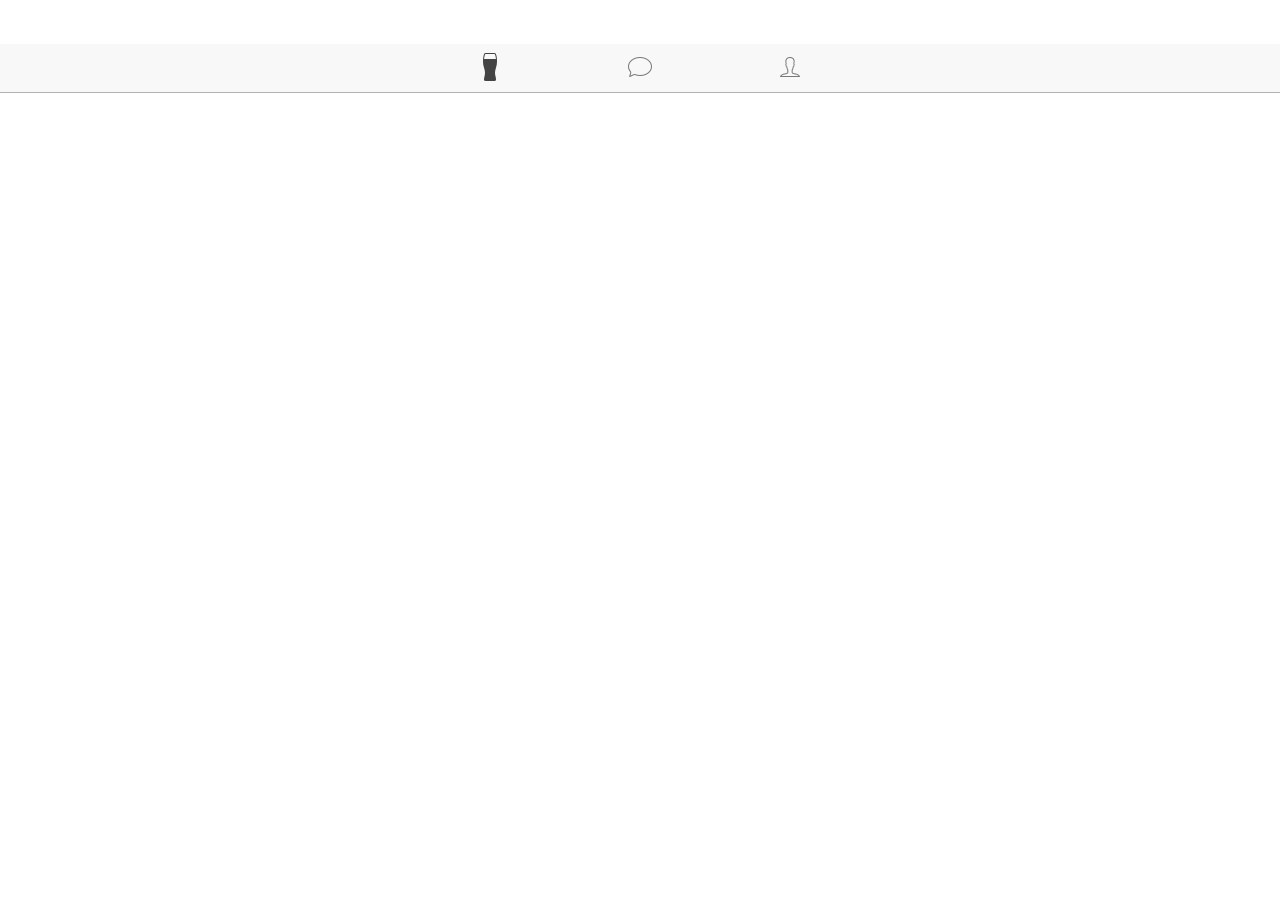
==== www/index.html @ f2b93553 "Tabs view icons only" ====
<!DOCTYPE html>
<html>
  <head>
    <meta charset="utf-8">
    <meta name="viewport" content="initial-scale=1, maximum-scale=1, user-scalable=no, width=device-width">

    <link href="lib/ionic/css/ionic.css" rel="stylesheet">
    <link href="css/style.css" rel="stylesheet">

    <script src="lib/ionic/js/ionic.bundle.js"></script>
    <script src="cordova.js"></script>
    <script src="js/app.js"></script>
  </head>
  
  <body ng-app="starter">

      <ion-tabs class="tabs-stable tabs-top tabs-icon-only">

        <ion-tab icon-on="ion-ios-pint" icon-off="ion-ios-pint-outline">
        </ion-tab>

        <ion-tab icon-on="ion-ios-chatbubble" icon-off="ion-ios-chatbubble-outline">
        </ion-tab>

        <ion-tab icon-on="ion-ios-person" icon-off="ion-ios-person-outline">
        </ion-tab>

      </ion-tabs>

      <ion-content>
     
      </ion-content>

    </body>
</html>
---- www/lib/ionic/css/ionic.css ----
@charset "UTF-8";
/*!
 * Copyright 2015 Drifty Co.
 * http://drifty.com/
 *
 * Ionic, v1.3.1
 * A powerful HTML5 mobile app framework.
 * http://ionicframework.com/
 *
 * By @maxlynch, @benjsperry, @adamdbradley <3
 *
 * Licensed under the MIT license. Please see LICENSE for more information.
 *
 */
/*!
  Ionicons, v2.0.1
  Created by Ben Sperry for the Ionic Framework, http://ionicons.com/
  https://twitter.com/benjsperry  https://twitter.com/ionicframework
  MIT License: https://github.com/driftyco/ionicons

  Android-style icons originally built by Google’s
  Material Design Icons: https://github.com/google/material-design-icons
  used under CC BY http://creativecommons.org/licenses/by/4.0/
  Modified icons to fit ionicon’s grid from original.
*/
@font-face {
  font-family: "Ionicons";
  src: url("../fonts/ionicons.eot?v=2.0.1");
  src: url("../fonts/ionicons.eot?v=2.0.1#iefix") format("embedded-opentype"), url("../fonts/ionicons.ttf?v=2.0.1") format("truetype"), url("../fonts/ionicons.woff?v=2.0.1") format("woff"), url("../fonts/ionicons.woff") format("woff"), url("../fonts/ionicons.svg?v=2.0.1#Ionicons") format("svg");
  font-weight: normal;
  font-style: normal; }

.ion, .ionicons,
.ion-alert:before,
.ion-alert-circled:before,
.ion-android-add:before,
.ion-android-add-circle:before,
.ion-android-alarm-clock:before,
.ion-android-alert:before,
.ion-android-apps:before,
.ion-android-archive:before,
.ion-android-arrow-back:before,
.ion-android-arrow-down:before,
.ion-android-arrow-dropdown:before,
.ion-android-arrow-dropdown-circle:before,
.ion-android-arrow-dropleft:before,
.ion-android-arrow-dropleft-circle:before,
.ion-android-arrow-dropright:before,
.ion-android-arrow-dropright-circle:before,
.ion-android-arrow-dropup:before,
.ion-android-arrow-dropup-circle:before,
.ion-android-arrow-forward:before,
.ion-android-arrow-up:before,
.ion-android-attach:before,
.ion-android-bar:before,
.ion-android-bicycle:before,
.ion-android-boat:before,
.ion-android-bookmark:before,
.ion-android-bulb:before,
.ion-android-bus:before,
.ion-android-calendar:before,
.ion-android-call:before,
.ion-android-camera:before,
.ion-android-cancel:before,
.ion-android-car:before,
.ion-android-cart:before,
.ion-android-chat:before,
.ion-android-checkbox:before,
.ion-android-checkbox-blank:before,
.ion-android-checkbox-outline:before,
.ion-android-checkbox-outline-blank:before,
.ion-android-checkmark-circle:before,
.ion-android-clipboard:before,
.ion-android-close:before,
.ion-android-cloud:before,
.ion-android-cloud-circle:before,
.ion-android-cloud-done:before,
.ion-android-cloud-outline:before,
.ion-android-color-palette:before,
.ion-android-compass:before,
.ion-android-contact:before,
.ion-android-contacts:before,
.ion-android-contract:before,
.ion-android-create:before,
.ion-android-delete:before,
.ion-android-desktop:before,
.ion-android-document:before,
.ion-android-done:before,
.ion-android-done-all:before,
.ion-android-download:before,
.ion-android-drafts:before,
.ion-android-exit:before,
.ion-android-expand:before,
.ion-android-favorite:before,
.ion-android-favorite-outline:before,
.ion-android-film:before,
.ion-android-folder:before,
.ion-android-folder-open:before,
.ion-android-funnel:before,
.ion-android-globe:before,
.ion-android-hand:before,
.ion-android-hangout:before,
.ion-android-happy:before,
.ion-android-home:before,
.ion-android-image:before,
.ion-android-laptop:before,
.ion-android-list:before,
.ion-android-locate:before,
.ion-android-lock:before,
.ion-android-mail:before,
.ion-android-map:before,
.ion-android-menu:before,
.ion-android-microphone:before,
.ion-android-microphone-off:before,
.ion-android-more-horizontal:before,
.ion-android-more-vertical:before,
.ion-android-navigate:before,
.ion-android-notifications:before,
.ion-android-notifications-none:before,
.ion-android-notifications-off:before,
.ion-android-open:before,
.ion-android-options:before,
.ion-android-people:before,
.ion-android-person:before,
.ion-android-person-add:before,
.ion-android-phone-landscape:before,
.ion-android-phone-portrait:before,
.ion-android-pin:before,
.ion-android-plane:before,
.ion-android-playstore:before,
.ion-android-print:before,
.ion-android-radio-button-off:before,
.ion-android-radio-button-on:before,
.ion-android-refresh:before,
.ion-android-remove:before,
.ion-android-remove-circle:before,
.ion-android-restaurant:before,
.ion-android-sad:before,
.ion-android-search:before,
.ion-android-send:before,
.ion-android-settings:before,
.ion-android-share:before,
.ion-android-share-alt:before,
.ion-android-star:before,
.ion-android-star-half:before,
.ion-android-star-outline:before,
.ion-android-stopwatch:before,
.ion-android-subway:before,
.ion-android-sunny:before,
.ion-android-sync:before,
.ion-android-textsms:before,
.ion-android-time:before,
.ion-android-train:before,
.ion-android-unlock:before,
.ion-android-upload:before,
.ion-android-volume-down:before,
.ion-android-volume-mute:before,
.ion-android-volume-off:before,
.ion-android-volume-up:before,
.ion-android-walk:before,
.ion-android-warning:before,
.ion-android-watch:before,
.ion-android-wifi:before,
.ion-aperture:before,
.ion-archive:before,
.ion-arrow-down-a:before,
.ion-arrow-down-b:before,
.ion-arrow-down-c:before,
.ion-arrow-expand:before,
.ion-arrow-graph-down-left:before,
.ion-arrow-graph-down-right:before,
.ion-arrow-graph-up-left:before,
.ion-arrow-graph-up-right:before,
.ion-arrow-left-a:before,
.ion-arrow-left-b:before,
.ion-arrow-left-c:before,
.ion-arrow-move:before,
.ion-arrow-resize:before,
.ion-arrow-return-left:before,
.ion-arrow-return-right:before,
.ion-arrow-right-a:before,
.ion-arrow-right-b:before,
.ion-arrow-right-c:before,
.ion-arrow-shrink:before,
.ion-arrow-swap:before,
.ion-arrow-up-a:before,
.ion-arrow-up-b:before,
.ion-arrow-up-c:before,
.ion-asterisk:before,
.ion-at:before,
.ion-backspace:before,
.ion-backspace-outline:before,
.ion-bag:before,
.ion-battery-charging:before,
.ion-battery-empty:before,
.ion-battery-full:before,
.ion-battery-half:before,
.ion-battery-low:before,
.ion-beaker:before,
.ion-beer:before,
.ion-bluetooth:before,
.ion-bonfire:before,
.ion-bookmark:before,
.ion-bowtie:before,
.ion-briefcase:before,
.ion-bug:before,
.ion-calculator:before,
.ion-calendar:before,
.ion-camera:before,
.ion-card:before,
.ion-cash:before,
.ion-chatbox:before,
.ion-chatbox-working:before,
.ion-chatboxes:before,
.ion-chatbubble:before,
.ion-chatbubble-working:before,
.ion-chatbubbles:before,
.ion-checkmark:before,
.ion-checkmark-circled:before,
.ion-checkmark-round:before,
.ion-chevron-down:before,
.ion-chevron-left:before,
.ion-chevron-right:before,
.ion-chevron-up:before,
.ion-clipboard:before,
.ion-clock:before,
.ion-close:before,
.ion-close-circled:before,
.ion-close-round:before,
.ion-closed-captioning:before,
.ion-cloud:before,
.ion-code:before,
.ion-code-download:before,
.ion-code-working:before,
.ion-coffee:before,
.ion-compass:before,
.ion-compose:before,
.ion-connection-bars:before,
.ion-contrast:before,
.ion-crop:before,
.ion-cube:before,
.ion-disc:before,
.ion-document:before,
.ion-document-text:before,
.ion-drag:before,
.ion-earth:before,
.ion-easel:before,
.ion-edit:before,
.ion-egg:before,
.ion-eject:before,
.ion-email:before,
.ion-email-unread:before,
.ion-erlenmeyer-flask:before,
.ion-erlenmeyer-flask-bubbles:before,
.ion-eye:before,
.ion-eye-disabled:before,
.ion-female:before,
.ion-filing:before,
.ion-film-marker:before,
.ion-fireball:before,
.ion-flag:before,
.ion-flame:before,
.ion-flash:before,
.ion-flash-off:before,
.ion-folder:before,
.ion-fork:before,
.ion-fork-repo:before,
.ion-forward:before,
.ion-funnel:before,
.ion-gear-a:before,
.ion-gear-b:before,
.ion-grid:before,
.ion-hammer:before,
.ion-happy:before,
.ion-happy-outline:before,
.ion-headphone:before,
.ion-heart:before,
.ion-heart-broken:before,
.ion-help:before,
.ion-help-buoy:before,
.ion-help-circled:before,
.ion-home:before,
.ion-icecream:before,
.ion-image:before,
.ion-images:before,
.ion-information:before,
.ion-information-circled:before,
.ion-ionic:before,
.ion-ios-alarm:before,
.ion-ios-alarm-outline:before,
.ion-ios-albums:before,
.ion-ios-albums-outline:before,
.ion-ios-americanfootball:before,
.ion-ios-americanfootball-outline:before,
.ion-ios-analytics:before,
.ion-ios-analytics-outline:before,
.ion-ios-arrow-back:before,
.ion-ios-arrow-down:before,
.ion-ios-arrow-forward:before,
.ion-ios-arrow-left:before,
.ion-ios-arrow-right:before,
.ion-ios-arrow-thin-down:before,
.ion-ios-arrow-thin-left:before,
.ion-ios-arrow-thin-right:before,
.ion-ios-arrow-thin-up:before,
.ion-ios-arrow-up:before,
.ion-ios-at:before,
.ion-ios-at-outline:before,
.ion-ios-barcode:before,
.ion-ios-barcode-outline:before,
.ion-ios-baseball:before,
.ion-ios-baseball-outline:before,
.ion-ios-basketball:before,
.ion-ios-basketball-outline:before,
.ion-ios-bell:before,
.ion-ios-bell-outline:before,
.ion-ios-body:before,
.ion-ios-body-outline:before,
.ion-ios-bolt:before,
.ion-ios-bolt-outline:before,
.ion-ios-book:before,
.ion-ios-book-outline:before,
.ion-ios-bookmarks:before,
.ion-ios-bookmarks-outline:before,
.ion-ios-box:before,
.ion-ios-box-outline:before,
.ion-ios-briefcase:before,
.ion-ios-briefcase-outline:before,
.ion-ios-browsers:before,
.ion-ios-browsers-outline:before,
.ion-ios-calculator:before,
.ion-ios-calculator-outline:before,
.ion-ios-calendar:before,
.ion-ios-calendar-outline:before,
.ion-ios-camera:before,
.ion-ios-camera-outline:before,
.ion-ios-cart:before,
.ion-ios-cart-outline:before,
.ion-ios-chatboxes:before,
.ion-ios-chatboxes-outline:before,
.ion-ios-chatbubble:before,
.ion-ios-chatbubble-outline:before,
.ion-ios-checkmark:before,
.ion-ios-checkmark-empty:before,
.ion-ios-checkmark-outline:before,
.ion-ios-circle-filled:before,
.ion-ios-circle-outline:before,
.ion-ios-clock:before,
.ion-ios-clock-outline:before,
.ion-ios-close:before,
.ion-ios-close-empty:before,
.ion-ios-close-outline:before,
.ion-ios-cloud:before,
.ion-ios-cloud-download:before,
.ion-ios-cloud-download-outline:before,
.ion-ios-cloud-outline:before,
.ion-ios-cloud-upload:before,
.ion-ios-cloud-upload-outline:before,
.ion-ios-cloudy:before,
.ion-ios-cloudy-night:before,
.ion-ios-cloudy-night-outline:before,
.ion-ios-cloudy-outline:before,
.ion-ios-cog:before,
.ion-ios-cog-outline:before,
.ion-ios-color-filter:before,
.ion-ios-color-filter-outline:before,
.ion-ios-color-wand:before,
.ion-ios-color-wand-outline:before,
.ion-ios-compose:before,
.ion-ios-compose-outline:before,
.ion-ios-contact:before,
.ion-ios-contact-outline:before,
.ion-ios-copy:before,
.ion-ios-copy-outline:before,
.ion-ios-crop:before,
.ion-ios-crop-strong:before,
.ion-ios-download:before,
.ion-ios-download-outline:before,
.ion-ios-drag:before,
.ion-ios-email:before,
.ion-ios-email-outline:before,
.ion-ios-eye:before,
.ion-ios-eye-outline:before,
.ion-ios-fastforward:before,
.ion-ios-fastforward-outline:before,
.ion-ios-filing:before,
.ion-ios-filing-outline:before,
.ion-ios-film:before,
.ion-ios-film-outline:before,
.ion-ios-flag:before,
.ion-ios-flag-outline:before,
.ion-ios-flame:before,
.ion-ios-flame-outline:before,
.ion-ios-flask:before,
.ion-ios-flask-outline:before,
.ion-ios-flower:before,
.ion-ios-flower-outline:before,
.ion-ios-folder:before,
.ion-ios-folder-outline:before,
.ion-ios-football:before,
.ion-ios-football-outline:before,
.ion-ios-game-controller-a:before,
.ion-ios-game-controller-a-outline:before,
.ion-ios-game-controller-b:before,
.ion-ios-game-controller-b-outline:before,
.ion-ios-gear:before,
.ion-ios-gear-outline:before,
.ion-ios-glasses:before,
.ion-ios-glasses-outline:before,
.ion-ios-grid-view:before,
.ion-ios-grid-view-outline:before,
.ion-ios-heart:before,
.ion-ios-heart-outline:before,
.ion-ios-help:before,
.ion-ios-help-empty:before,
.ion-ios-help-outline:before,
.ion-ios-home:before,
.ion-ios-home-outline:before,
.ion-ios-infinite:before,
.ion-ios-infinite-outline:before,
.ion-ios-information:before,
.ion-ios-information-empty:before,
.ion-ios-information-outline:before,
.ion-ios-ionic-outline:before,
.ion-ios-keypad:before,
.ion-ios-keypad-outline:before,
.ion-ios-lightbulb:before,
.ion-ios-lightbulb-outline:before,
.ion-ios-list:before,
.ion-ios-list-outline:before,
.ion-ios-location:before,
.ion-ios-location-outline:before,
.ion-ios-locked:before,
.ion-ios-locked-outline:before,
.ion-ios-loop:before,
.ion-ios-loop-strong:before,
.ion-ios-medical:before,
.ion-ios-medical-outline:before,
.ion-ios-medkit:before,
.ion-ios-medkit-outline:before,
.ion-ios-mic:before,
.ion-ios-mic-off:before,
.ion-ios-mic-outline:before,
.ion-ios-minus:before,
.ion-ios-minus-empty:before,
.ion-ios-minus-outline:before,
.ion-ios-monitor:before,
.ion-ios-monitor-outline:before,
.ion-ios-moon:before,
.ion-ios-moon-outline:before,
.ion-ios-more:before,
.ion-ios-more-outline:before,
.ion-ios-musical-note:before,
.ion-ios-musical-notes:before,
.ion-ios-navigate:before,
.ion-ios-navigate-outline:before,
.ion-ios-nutrition:before,
.ion-ios-nutrition-outline:before,
.ion-ios-paper:before,
.ion-ios-paper-outline:before,
.ion-ios-paperplane:before,
.ion-ios-paperplane-outline:before,
.ion-ios-partlysunny:before,
.ion-ios-partlysunny-outline:before,
.ion-ios-pause:before,
.ion-ios-pause-outline:before,
.ion-ios-paw:before,
.ion-ios-paw-outline:before,
.ion-ios-people:before,
.ion-ios-people-outline:before,
.ion-ios-person:before,
.ion-ios-person-outline:before,
.ion-ios-personadd:before,
.ion-ios-personadd-outline:before,
.ion-ios-photos:before,
.ion-ios-photos-outline:before,
.ion-ios-pie:before,
.ion-ios-pie-outline:before,
.ion-ios-pint:before,
.ion-ios-pint-outline:before,
.ion-ios-play:before,
.ion-ios-play-outline:before,
.ion-ios-plus:before,
.ion-ios-plus-empty:before,
.ion-ios-plus-outline:before,
.ion-ios-pricetag:before,
.ion-ios-pricetag-outline:before,
.ion-ios-pricetags:before,
.ion-ios-pricetags-outline:before,
.ion-ios-printer:before,
.ion-ios-printer-outline:before,
.ion-ios-pulse:before,
.ion-ios-pulse-strong:before,
.ion-ios-rainy:before,
.ion-ios-rainy-outline:before,
.ion-ios-recording:before,
.ion-ios-recording-outline:before,
.ion-ios-redo:before,
.ion-ios-redo-outline:before,
.ion-ios-refresh:before,
.ion-ios-refresh-empty:before,
.ion-ios-refresh-outline:before,
.ion-ios-reload:before,
.ion-ios-reverse-camera:before,
.ion-ios-reverse-camera-outline:before,
.ion-ios-rewind:before,
.ion-ios-rewind-outline:before,
.ion-ios-rose:before,
.ion-ios-rose-outline:before,
.ion-ios-search:before,
.ion-ios-search-strong:before,
.ion-ios-settings:before,
.ion-ios-settings-strong:before,
.ion-ios-shuffle:before,
.ion-ios-shuffle-strong:before,
.ion-ios-skipbackward:before,
.ion-ios-skipbackward-outline:before,
.ion-ios-skipforward:before,
.ion-ios-skipforward-outline:before,
.ion-ios-snowy:before,
.ion-ios-speedometer:before,
.ion-ios-speedometer-outline:before,
.ion-ios-star:before,
.ion-ios-star-half:before,
.ion-ios-star-outline:before,
.ion-ios-stopwatch:before,
.ion-ios-stopwatch-outline:before,
.ion-ios-sunny:before,
.ion-ios-sunny-outline:before,
.ion-ios-telephone:before,
.ion-ios-telephone-outline:before,
.ion-ios-tennisball:before,
.ion-ios-tennisball-outline:before,
.ion-ios-thunderstorm:before,
.ion-ios-thunderstorm-outline:before,
.ion-ios-time:before,
.ion-ios-time-outline:before,
.ion-ios-timer:before,
.ion-ios-timer-outline:before,
.ion-ios-toggle:before,
.ion-ios-toggle-outline:before,
.ion-ios-trash:before,
.ion-ios-trash-outline:before,
.ion-ios-undo:before,
.ion-ios-undo-outline:before,
.ion-ios-unlocked:before,
.ion-ios-unlocked-outline:before,
.ion-ios-upload:before,
.ion-ios-upload-outline:before,
.ion-ios-videocam:before,
.ion-ios-videocam-outline:before,
.ion-ios-volume-high:before,
.ion-ios-volume-low:before,
.ion-ios-wineglass:before,
.ion-ios-wineglass-outline:before,
.ion-ios-world:before,
.ion-ios-world-outline:before,
.ion-ipad:before,
.ion-iphone:before,
.ion-ipod:before,
.ion-jet:before,
.ion-key:before,
.ion-knife:before,
.ion-laptop:before,
.ion-leaf:before,
.ion-levels:before,
.ion-lightbulb:before,
.ion-link:before,
.ion-load-a:before,
.ion-load-b:before,
.ion-load-c:before,
.ion-load-d:before,
.ion-location:before,
.ion-lock-combination:before,
.ion-locked:before,
.ion-log-in:before,
.ion-log-out:before,
.ion-loop:before,
.ion-magnet:before,
.ion-male:before,
.ion-man:before,
.ion-map:before,
.ion-medkit:before,
.ion-merge:before,
.ion-mic-a:before,
.ion-mic-b:before,
.ion-mic-c:before,
.ion-minus:before,
.ion-minus-circled:before,
.ion-minus-round:before,
.ion-model-s:before,
.ion-monitor:before,
.ion-more:before,
.ion-mouse:before,
.ion-music-note:before,
.ion-navicon:before,
.ion-navicon-round:before,
.ion-navigate:before,
.ion-network:before,
.ion-no-smoking:before,
.ion-nuclear:before,
.ion-outlet:before,
.ion-paintbrush:before,
.ion-paintbucket:before,
.ion-paper-airplane:before,
.ion-paperclip:before,
.ion-pause:before,
.ion-person:before,
.ion-person-add:before,
.ion-person-stalker:before,
.ion-pie-graph:before,
.ion-pin:before,
.ion-pinpoint:before,
.ion-pizza:before,
.ion-plane:before,
.ion-planet:before,
.ion-play:before,
.ion-playstation:before,
.ion-plus:before,
.ion-plus-circled:before,
.ion-plus-round:before,
.ion-podium:before,
.ion-pound:before,
.ion-power:before,
.ion-pricetag:before,
.ion-pricetags:before,
.ion-printer:before,
.ion-pull-request:before,
.ion-qr-scanner:before,
.ion-quote:before,
.ion-radio-waves:before,
.ion-record:before,
.ion-refresh:before,
.ion-reply:before,
.ion-reply-all:before,
.ion-ribbon-a:before,
.ion-ribbon-b:before,
.ion-sad:before,
.ion-sad-outline:before,
.ion-scissors:before,
.ion-search:before,
.ion-settings:before,
.ion-share:before,
.ion-shuffle:before,
.ion-skip-backward:before,
.ion-skip-forward:before,
.ion-social-android:before,
.ion-social-android-outline:before,
.ion-social-angular:before,
.ion-social-angular-outline:before,
.ion-social-apple:before,
.ion-social-apple-outline:before,
.ion-social-bitcoin:before,
.ion-social-bitcoin-outline:before,
.ion-social-buffer:before,
.ion-social-buffer-outline:before,
.ion-social-chrome:before,
.ion-social-chrome-outline:before,
.ion-social-codepen:before,
.ion-social-codepen-outline:before,
.ion-social-css3:before,
.ion-social-css3-outline:before,
.ion-social-designernews:before,
.ion-social-designernews-outline:before,
.ion-social-dribbble:before,
.ion-social-dribbble-outline:before,
.ion-social-dropbox:before,
.ion-social-dropbox-outline:before,
.ion-social-euro:before,
.ion-social-euro-outline:before,
.ion-social-facebook:before,
.ion-social-facebook-outline:before,
.ion-social-foursquare:before,
.ion-social-foursquare-outline:before,
.ion-social-freebsd-devil:before,
.ion-social-github:before,
.ion-social-github-outline:before,
.ion-social-google:before,
.ion-social-google-outline:before,
.ion-social-googleplus:before,
.ion-social-googleplus-outline:before,
.ion-social-hackernews:before,
.ion-social-hackernews-outline:before,
.ion-social-html5:before,
.ion-social-html5-outline:before,
.ion-social-instagram:before,
.ion-social-instagram-outline:before,
.ion-social-javascript:before,
.ion-social-javascript-outline:before,
.ion-social-linkedin:before,
.ion-social-linkedin-outline:before,
.ion-social-markdown:before,
.ion-social-nodejs:before,
.ion-social-octocat:before,
.ion-social-pinterest:before,
.ion-social-pinterest-outline:before,
.ion-social-python:before,
.ion-social-reddit:before,
.ion-social-reddit-outline:before,
.ion-social-rss:before,
.ion-social-rss-outline:before,
.ion-social-sass:before,
.ion-social-skype:before,
.ion-social-skype-outline:before,
.ion-social-snapchat:before,
.ion-social-snapchat-outline:before,
.ion-social-tumblr:before,
.ion-social-tumblr-outline:before,
.ion-social-tux:before,
.ion-social-twitch:before,
.ion-social-twitch-outline:before,
.ion-social-twitter:before,
.ion-social-twitter-outline:before,
.ion-social-usd:before,
.ion-social-usd-outline:before,
.ion-social-vimeo:before,
.ion-social-vimeo-outline:before,
.ion-social-whatsapp:before,
.ion-social-whatsapp-outline:before,
.ion-social-windows:before,
.ion-social-windows-outline:before,
.ion-social-wordpress:before,
.ion-social-wordpress-outline:before,
.ion-social-yahoo:before,
.ion-social-yahoo-outline:before,
.ion-social-yen:before,
.ion-social-yen-outline:before,
.ion-social-youtube:before,
.ion-social-youtube-outline:before,
.ion-soup-can:before,
.ion-soup-can-outline:before,
.ion-speakerphone:before,
.ion-speedometer:before,
.ion-spoon:before,
.ion-star:before,
.ion-stats-bars:before,
.ion-steam:before,
.ion-stop:before,
.ion-thermometer:before,
.ion-thumbsdown:before,
.ion-thumbsup:before,
.ion-toggle:before,
.ion-toggle-filled:before,
.ion-transgender:before,
.ion-trash-a:before,
.ion-trash-b:before,
.ion-trophy:before,
.ion-tshirt:before,
.ion-tshirt-outline:before,
.ion-umbrella:before,
.ion-university:before,
.ion-unlocked:before,
.ion-upload:before,
.ion-usb:before,
.ion-videocamera:before,
.ion-volume-high:before,
.ion-volume-low:before,
.ion-volume-medium:before,
.ion-volume-mute:before,
.ion-wand:before,
.ion-waterdrop:before,
.ion-wifi:before,
.ion-wineglass:before,
.ion-woman:before,
.ion-wrench:before,
.ion-xbox:before {
  display: inline-block;
  font-family: "Ionicons";
  speak: none;
  font-style: normal;
  font-weight: normal;
  font-variant: normal;
  text-transform: none;
  text-rendering: auto;
  line-height: 1;
  -webkit-font-smoothing: antialiased;
  -moz-osx-font-smoothing: grayscale; }

.ion-alert:before {
  content: ""; }

.ion-alert-circled:before {
  content: ""; }

.ion-android-add:before {
  content: ""; }

.ion-android-add-circle:before {
  content: ""; }

.ion-android-alarm-clock:before {
  content: ""; }

.ion-android-alert:before {
  content: ""; }

.ion-android-apps:before {
  content: ""; }

.ion-android-archive:before {
  content: ""; }

.ion-android-arrow-back:before {
  content: ""; }

.ion-android-arrow-down:before {
  content: ""; }

.ion-android-arrow-dropdown:before {
  content: ""; }

.ion-android-arrow-dropdown-circle:before {
  content: ""; }

.ion-android-arrow-dropleft:before {
  content: ""; }

.ion-android-arrow-dropleft-circle:before {
  content: ""; }

.ion-android-arrow-dropright:before {
  content: ""; }

.ion-android-arrow-dropright-circle:before {
  content: ""; }

.ion-android-arrow-dropup:before {
  content: ""; }

.ion-android-arrow-dropup-circle:before {
  content: ""; }

.ion-android-arrow-forward:before {
  content: ""; }

.ion-android-arrow-up:before {
  content: ""; }

.ion-android-attach:before {
  content: ""; }

.ion-android-bar:before {
  content: ""; }

.ion-android-bicycle:before {
  content: ""; }

.ion-android-boat:before {
  content: ""; }

.ion-android-bookmark:before {
  content: ""; }

.ion-android-bulb:before {
  content: ""; }

.ion-android-bus:before {
  content: ""; }

.ion-android-calendar:before {
  content: ""; }

.ion-android-call:before {
  content: ""; }

.ion-android-camera:before {
  content: ""; }

.ion-android-cancel:before {
  content: ""; }

.ion-android-car:before {
  content: ""; }

.ion-android-cart:before {
  content: ""; }

.ion-android-chat:before {
  content: ""; }

.ion-android-checkbox:before {
  content: ""; }

.ion-android-checkbox-blank:before {
  content: ""; }

.ion-android-checkbox-outline:before {
  content: ""; }

.ion-android-checkbox-outline-blank:before {
  content: ""; }

.ion-android-checkmark-circle:before {
  content: ""; }

.ion-android-clipboard:before {
  content: ""; }

.ion-android-close:before {
  content: ""; }

.ion-android-cloud:before {
  content: ""; }

.ion-android-cloud-circle:before {
  content: ""; }

.ion-android-cloud-done:before {
  content: ""; }

.ion-android-cloud-outline:before {
  content: ""; }

.ion-android-color-palette:before {
  content: ""; }

.ion-android-compass:before {
  content: ""; }

.ion-android-contact:before {
  content: ""; }

.ion-android-contacts:before {
  content: ""; }

.ion-android-contract:before {
  content: ""; }

.ion-android-create:before {
  content: ""; }

.ion-android-delete:before {
  content: ""; }

.ion-android-desktop:before {
  content: ""; }

.ion-android-document:before {
  content: ""; }

.ion-android-done:before {
  content: ""; }

.ion-android-done-all:before {
  content: ""; }

.ion-android-download:before {
  content: ""; }

.ion-android-drafts:before {
  content: ""; }

.ion-android-exit:before {
  content: ""; }

.ion-android-expand:before {
  content: ""; }

.ion-android-favorite:before {
  content: ""; }

.ion-android-favorite-outline:before {
  content: ""; }

.ion-android-film:before {
  content: ""; }

.ion-android-folder:before {
  content: ""; }

.ion-android-folder-open:before {
  content: ""; }

.ion-android-funnel:before {
  content: ""; }

.ion-android-globe:before {
  content: ""; }

.ion-android-hand:before {
  content: ""; }

.ion-android-hangout:before {
  content: ""; }

.ion-android-happy:before {
  content: ""; }

.ion-android-home:before {
  content: ""; }

.ion-android-image:before {
  content: ""; }

.ion-android-laptop:before {
  content: ""; }

.ion-android-list:before {
  content: ""; }

.ion-android-locate:before {
  content: ""; }

.ion-android-lock:before {
  content: ""; }

.ion-android-mail:before {
  content: ""; }

.ion-android-map:before {
  content: ""; }

.ion-android-menu:before {
  content: ""; }

.ion-android-microphone:before {
  content: ""; }

.ion-android-microphone-off:before {
  content: ""; }

.ion-android-more-horizontal:before {
  content: ""; }

.ion-android-more-vertical:before {
  content: ""; }

.ion-android-navigate:before {
  content: ""; }

.ion-android-notifications:before {
  content: ""; }

.ion-android-notifications-none:before {
  content: ""; }

.ion-android-notifications-off:before {
  content: ""; }

.ion-android-open:before {
  content: ""; }

.ion-android-options:before {
  content: ""; }

.ion-android-people:before {
  content: ""; }

.ion-android-person:before {
  content: ""; }

.ion-android-person-add:before {
  content: ""; }

.ion-android-phone-landscape:before {
  content: ""; }

.ion-android-phone-portrait:before {
  content: ""; }

.ion-android-pin:before {
  content: ""; }

.ion-android-plane:before {
  content: ""; }

.ion-android-playstore:before {
  content: ""; }

.ion-android-print:before {
  content: ""; }

.ion-android-radio-button-off:before {
  content: ""; }

.ion-android-radio-button-on:before {
  content: ""; }

.ion-android-refresh:before {
  content: ""; }

.ion-android-remove:before {
  content: ""; }

.ion-android-remove-circle:before {
  content: ""; }

.ion-android-restaurant:before {
  content: ""; }

.ion-android-sad:before {
  content: ""; }

.ion-android-search:before {
  content: ""; }

.ion-android-send:before {
  content: ""; }

.ion-android-settings:before {
  content: ""; }

.ion-android-share:before {
  content: ""; }

.ion-android-share-alt:before {
  content: ""; }

.ion-android-star:before {
  content: ""; }

.ion-android-star-half:before {
  content: ""; }

.ion-android-star-outline:before {
  content: ""; }

.ion-android-stopwatch:before {
  content: ""; }

.ion-android-subway:before {
  content: ""; }

.ion-android-sunny:before {
  content: ""; }

.ion-android-sync:before {
  content: ""; }

.ion-android-textsms:before {
  content: ""; }

.ion-android-time:before {
  content: ""; }

.ion-android-train:before {
  content: ""; }

.ion-android-unlock:before {
  content: ""; }

.ion-android-upload:before {
  content: ""; }

.ion-android-volume-down:before {
  content: ""; }

.ion-android-volume-mute:before {
  content: ""; }

.ion-android-volume-off:before {
  content: ""; }

.ion-android-volume-up:before {
  content: ""; }

.ion-android-walk:before {
  content: ""; }

.ion-android-warning:before {
  content: ""; }

.ion-android-watch:before {
  content: ""; }

.ion-android-wifi:before {
  content: ""; }

.ion-aperture:before {
  content: ""; }

.ion-archive:before {
  content: ""; }

.ion-arrow-down-a:before {
  content: ""; }

.ion-arrow-down-b:before {
  content: ""; }

.ion-arrow-down-c:before {
  content: ""; }

.ion-arrow-expand:before {
  content: ""; }

.ion-arrow-graph-down-left:before {
  content: ""; }

.ion-arrow-graph-down-right:before {
  content: ""; }

.ion-arrow-graph-up-left:before {
  content: ""; }

.ion-arrow-graph-up-right:before {
  content: ""; }

.ion-arrow-left-a:before {
  content: ""; }

.ion-arrow-left-b:before {
  content: ""; }

.ion-arrow-left-c:before {
  content: ""; }

.ion-arrow-move:before {
  content: ""; }

.ion-arrow-resize:before {
  content: ""; }

.ion-arrow-return-left:before {
  content: ""; }

.ion-arrow-return-right:before {
  content: ""; }

.ion-arrow-right-a:before {
  content: ""; }

.ion-arrow-right-b:before {
  content: ""; }

.ion-arrow-right-c:before {
  content: ""; }

.ion-arrow-shrink:before {
  content: ""; }

.ion-arrow-swap:before {
  content: ""; }

.ion-arrow-up-a:before {
  content: ""; }

.ion-arrow-up-b:before {
  content: ""; }

.ion-arrow-up-c:before {
  content: ""; }

.ion-asterisk:before {
  content: ""; }

.ion-at:before {
  content: ""; }

.ion-backspace:before {
  content: ""; }

.ion-backspace-outline:before {
  content: ""; }

.ion-bag:before {
  content: ""; }

.ion-battery-charging:before {
  content: ""; }

.ion-battery-empty:before {
  content: ""; }

.ion-battery-full:before {
  content: ""; }

.ion-battery-half:before {
  content: ""; }

.ion-battery-low:before {
  content: ""; }

.ion-beaker:before {
  content: ""; }

.ion-beer:before {
  content: ""; }

.ion-bluetooth:before {
  content: ""; }

.ion-bonfire:before {
  content: ""; }

.ion-bookmark:before {
  content: ""; }

.ion-bowtie:before {
  content: ""; }

.ion-briefcase:before {
  content: ""; }

.ion-bug:before {
  content: ""; }

.ion-calculator:before {
  content: ""; }

.ion-calendar:before {
  content: ""; }

.ion-camera:before {
  content: ""; }

.ion-card:before {
  content: ""; }

.ion-cash:before {
  content: ""; }

.ion-chatbox:before {
  content: ""; }

.ion-chatbox-working:before {
  content: ""; }

.ion-chatboxes:before {
  content: ""; }

.ion-chatbubble:before {
  content: ""; }

.ion-chatbubble-working:before {
  content: ""; }

.ion-chatbubbles:before {
  content: ""; }

.ion-checkmark:before {
  content: ""; }

.ion-checkmark-circled:before {
  content: ""; }

.ion-checkmark-round:before {
  content: ""; }

.ion-chevron-down:before {
  content: ""; }

.ion-chevron-left:before {
  content: ""; }

.ion-chevron-right:before {
  content: ""; }

.ion-chevron-up:before {
  content: ""; }

.ion-clipboard:before {
  content: ""; }

.ion-clock:before {
  content: ""; }

.ion-close:before {
  content: ""; }

.ion-close-circled:before {
  content: ""; }

.ion-close-round:before {
  content: ""; }

.ion-closed-captioning:before {
  content: ""; }

.ion-cloud:before {
  content: ""; }

.ion-code:before {
  content: ""; }

.ion-code-download:before {
  content: ""; }

.ion-code-working:before {
  content: ""; }

.ion-coffee:before {
  content: ""; }

.ion-compass:before {
  content: ""; }

.ion-compose:before {
  content: ""; }

.ion-connection-bars:before {
  content: ""; }

.ion-contrast:before {
  content: ""; }

.ion-crop:before {
  content: ""; }

.ion-cube:before {
  content: ""; }

.ion-disc:before {
  content: ""; }

.ion-document:before {
  content: ""; }

.ion-document-text:before {
  content: ""; }

.ion-drag:before {
  content: ""; }

.ion-earth:before {
  content: ""; }

.ion-easel:before {
  content: ""; }

.ion-edit:before {
  content: ""; }

.ion-egg:before {
  content: ""; }

.ion-eject:before {
  content: ""; }

.ion-email:before {
  content: ""; }

.ion-email-unread:before {
  content: ""; }

.ion-erlenmeyer-flask:before {
  content: ""; }

.ion-erlenmeyer-flask-bubbles:before {
  content: ""; }

.ion-eye:before {
  content: ""; }

.ion-eye-disabled:before {
  content: ""; }

.ion-female:before {
  content: ""; }

.ion-filing:before {
  content: ""; }

.ion-film-marker:before {
  content: ""; }

.ion-fireball:before {
  content: ""; }

.ion-flag:before {
  content: ""; }

.ion-flame:before {
  content: ""; }

.ion-flash:before {
  content: ""; }

.ion-flash-off:before {
  content: ""; }

.ion-folder:before {
  content: ""; }

.ion-fork:before {
  content: ""; }

.ion-fork-repo:before {
  content: ""; }

.ion-forward:before {
  content: ""; }

.ion-funnel:before {
  content: ""; }

.ion-gear-a:before {
  content: ""; }

.ion-gear-b:before {
  content: ""; }

.ion-grid:before {
  content: ""; }

.ion-hammer:before {
  content: ""; }

.ion-happy:before {
  content: ""; }

.ion-happy-outline:before {
  content: ""; }

.ion-headphone:before {
  content: ""; }

.ion-heart:before {
  content: ""; }

.ion-heart-broken:before {
  content: ""; }

.ion-help:before {
  content: ""; }

.ion-help-buoy:before {
  content: ""; }

.ion-help-circled:before {
  content: ""; }

.ion-home:before {
  content: ""; }

.ion-icecream:before {
  content: ""; }

.ion-image:before {
  content: ""; }

.ion-images:before {
  content: ""; }

.ion-information:before {
  content: ""; }

.ion-information-circled:before {
  content: ""; }

.ion-ionic:before {
  content: ""; }

.ion-ios-alarm:before {
  content: ""; }

.ion-ios-alarm-outline:before {
  content: ""; }

.ion-ios-albums:before {
  content: ""; }

.ion-ios-albums-outline:before {
  content: ""; }

.ion-ios-americanfootball:before {
  content: ""; }

.ion-ios-americanfootball-outline:before {
  content: ""; }

.ion-ios-analytics:before {
  content: ""; }

.ion-ios-analytics-outline:before {
  content: ""; }

.ion-ios-arrow-back:before {
  content: ""; }

.ion-ios-arrow-down:before {
  content: ""; }

.ion-ios-arrow-forward:before {
  content: ""; }

.ion-ios-arrow-left:before {
  content: ""; }

.ion-ios-arrow-right:before {
  content: ""; }

.ion-ios-arrow-thin-down:before {
  content: ""; }

.ion-ios-arrow-thin-left:before {
  content: ""; }

.ion-ios-arrow-thin-right:before {
  content: ""; }

.ion-ios-arrow-thin-up:before {
  content: ""; }

.ion-ios-arrow-up:before {
  content: ""; }

.ion-ios-at:before {
  content: ""; }

.ion-ios-at-outline:before {
  content: ""; }

.ion-ios-barcode:before {
  content: ""; }

.ion-ios-barcode-outline:before {
  content: ""; }

.ion-ios-baseball:before {
  content: ""; }

.ion-ios-baseball-outline:before {
  content: ""; }

.ion-ios-basketball:before {
  content: ""; }

.ion-ios-basketball-outline:before {
  content: ""; }

.ion-ios-bell:before {
  content: ""; }

.ion-ios-bell-outline:before {
  content: ""; }

.ion-ios-body:before {
  content: ""; }

.ion-ios-body-outline:before {
  content: ""; }

.ion-ios-bolt:before {
  content: ""; }

.ion-ios-bolt-outline:before {
  content: ""; }

.ion-ios-book:before {
  content: ""; }

.ion-ios-book-outline:before {
  content: ""; }

.ion-ios-bookmarks:before {
  content: ""; }

.ion-ios-bookmarks-outline:before {
  content: ""; }

.ion-ios-box:before {
  content: ""; }

.ion-ios-box-outline:before {
  content: ""; }

.ion-ios-briefcase:before {
  content: ""; }

.ion-ios-briefcase-outline:before {
  content: ""; }

.ion-ios-browsers:before {
  content: ""; }

.ion-ios-browsers-outline:before {
  content: ""; }

.ion-ios-calculator:before {
  content: ""; }

.ion-ios-calculator-outline:before {
  content: ""; }

.ion-ios-calendar:before {
  content: ""; }

.ion-ios-calendar-outline:before {
  content: ""; }

.ion-ios-camera:before {
  content: ""; }

.ion-ios-camera-outline:before {
  content: ""; }

.ion-ios-cart:before {
  content: ""; }

.ion-ios-cart-outline:before {
  content: ""; }

.ion-ios-chatboxes:before {
  content: ""; }

.ion-ios-chatboxes-outline:before {
  content: ""; }

.ion-ios-chatbubble:before {
  content: ""; }

.ion-ios-chatbubble-outline:before {
  content: ""; }

.ion-ios-checkmark:before {
  content: ""; }

.ion-ios-checkmark-empty:before {
  content: ""; }

.ion-ios-checkmark-outline:before {
  content: ""; }

.ion-ios-circle-filled:before {
  content: ""; }

.ion-ios-circle-outline:before {
  content: ""; }

.ion-ios-clock:before {
  content: ""; }

.ion-ios-clock-outline:before {
  content: ""; }

.ion-ios-close:before {
  content: ""; }

.ion-ios-close-empty:before {
  content: ""; }

.ion-ios-close-outline:before {
  content: ""; }

.ion-ios-cloud:before {
  content: ""; }

.ion-ios-cloud-download:before {
  content: ""; }

.ion-ios-cloud-download-outline:before {
  content: ""; }

.ion-ios-cloud-outline:before {
  content: ""; }

.ion-ios-cloud-upload:before {
  content: ""; }

.ion-ios-cloud-upload-outline:before {
  content: ""; }

.ion-ios-cloudy:before {
  content: ""; }

.ion-ios-cloudy-night:before {
  content: ""; }

.ion-ios-cloudy-night-outline:before {
  content: ""; }

.ion-ios-cloudy-outline:before {
  content: ""; }

.ion-ios-cog:before {
  content: ""; }

.ion-ios-cog-outline:before {
  content: ""; }

.ion-ios-color-filter:before {
  content: ""; }

.ion-ios-color-filter-outline:before {
  content: ""; }

.ion-ios-color-wand:before {
  content: ""; }

.ion-ios-color-wand-outline:before {
  content: ""; }

.ion-ios-compose:before {
  content: ""; }

.ion-ios-compose-outline:before {
  content: ""; }

.ion-ios-contact:before {
  content: ""; }

.ion-ios-contact-outline:before {
  content: ""; }

.ion-ios-copy:before {
  content: ""; }

.ion-ios-copy-outline:before {
  content: ""; }

.ion-ios-crop:before {
  content: ""; }

.ion-ios-crop-strong:before {
  content: ""; }

.ion-ios-download:before {
  content: ""; }

.ion-ios-download-outline:before {
  content: ""; }

.ion-ios-drag:before {
  content: ""; }

.ion-ios-email:before {
  content: ""; }

.ion-ios-email-outline:before {
  content: ""; }

.ion-ios-eye:before {
  content: ""; }

.ion-ios-eye-outline:before {
  content: ""; }

.ion-ios-fastforward:before {
  content: ""; }

.ion-ios-fastforward-outline:before {
  content: ""; }

.ion-ios-filing:before {
  content: ""; }

.ion-ios-filing-outline:before {
  content: ""; }

.ion-ios-film:before {
  content: ""; }

.ion-ios-film-outline:before {
  content: ""; }

.ion-ios-flag:before {
  content: ""; }

.ion-ios-flag-outline:before {
  content: ""; }

.ion-ios-flame:before {
  content: ""; }

.ion-ios-flame-outline:before {
  content: ""; }

.ion-ios-flask:before {
  content: ""; }

.ion-ios-flask-outline:before {
  content: ""; }

.ion-ios-flower:before {
  content: ""; }

.ion-ios-flower-outline:before {
  content: ""; }

.ion-ios-folder:before {
  content: ""; }

.ion-ios-folder-outline:before {
  content: ""; }

.ion-ios-football:before {
  content: ""; }

.ion-ios-football-outline:before {
  content: ""; }

.ion-ios-game-controller-a:before {
  content: ""; }

.ion-ios-game-controller-a-outline:before {
  content: ""; }

.ion-ios-game-controller-b:before {
  content: ""; }

.ion-ios-game-controller-b-outline:before {
  content: ""; }

.ion-ios-gear:before {
  content: ""; }

.ion-ios-gear-outline:before {
  content: ""; }

.ion-ios-glasses:before {
  content: ""; }

.ion-ios-glasses-outline:before {
  content: ""; }

.ion-ios-grid-view:before {
  content: ""; }

.ion-ios-grid-view-outline:before {
  content: ""; }

.ion-ios-heart:before {
  content: ""; }

.ion-ios-heart-outline:before {
  content: ""; }

.ion-ios-help:before {
  content: ""; }

.ion-ios-help-empty:before {
  content: ""; }

.ion-ios-help-outline:before {
  content: ""; }

.ion-ios-home:before {
  content: ""; }

.ion-ios-home-outline:before {
  content: ""; }

.ion-ios-infinite:before {
  content: ""; }

.ion-ios-infinite-outline:before {
  content: ""; }

.ion-ios-information:before {
  content: ""; }

.ion-ios-information-empty:before {
  content: ""; }

.ion-ios-information-outline:before {
  content: ""; }

.ion-ios-ionic-outline:before {
  content: ""; }

.ion-ios-keypad:before {
  content: ""; }

.ion-ios-keypad-outline:before {
  content: ""; }

.ion-ios-lightbulb:before {
  content: ""; }

.ion-ios-lightbulb-outline:before {
  content: ""; }

.ion-ios-list:before {
  content: ""; }

.ion-ios-list-outline:before {
  content: ""; }

.ion-ios-location:before {
  content: ""; }

.ion-ios-location-outline:before {
  content: ""; }

.ion-ios-locked:before {
  content: ""; }

.ion-ios-locked-outline:before {
  content: ""; }

.ion-ios-loop:before {
  content: ""; }

.ion-ios-loop-strong:before {
  content: ""; }

.ion-ios-medical:before {
  content: ""; }

.ion-ios-medical-outline:before {
  content: ""; }

.ion-ios-medkit:before {
  content: ""; }

.ion-ios-medkit-outline:before {
  content: ""; }

.ion-ios-mic:before {
  content: ""; }

.ion-ios-mic-off:before {
  content: ""; }

.ion-ios-mic-outline:before {
  content: ""; }

.ion-ios-minus:before {
  content: ""; }

.ion-ios-minus-empty:before {
  content: ""; }

.ion-ios-minus-outline:before {
  content: ""; }

.ion-ios-monitor:before {
  content: ""; }

.ion-ios-monitor-outline:before {
  content: ""; }

.ion-ios-moon:before {
  content: ""; }

.ion-ios-moon-outline:before {
  content: ""; }

.ion-ios-more:before {
  content: ""; }

.ion-ios-more-outline:before {
  content: ""; }

.ion-ios-musical-note:before {
  content: ""; }

.ion-ios-musical-notes:before {
  content: ""; }

.ion-ios-navigate:before {
  content: ""; }

.ion-ios-navigate-outline:before {
  content: ""; }

.ion-ios-nutrition:before {
  content: ""; }

.ion-ios-nutrition-outline:before {
  content: ""; }

.ion-ios-paper:before {
  content: ""; }

.ion-ios-paper-outline:before {
  content: ""; }

.ion-ios-paperplane:before {
  content: ""; }

.ion-ios-paperplane-outline:before {
  content: ""; }

.ion-ios-partlysunny:before {
  content: ""; }

.ion-ios-partlysunny-outline:before {
  content: ""; }

.ion-ios-pause:before {
  content: ""; }

.ion-ios-pause-outline:before {
  content: ""; }

.ion-ios-paw:before {
  content: ""; }

.ion-ios-paw-outline:before {
  content: ""; }

.ion-ios-people:before {
  content: ""; }

.ion-ios-people-outline:before {
  content: ""; }

.ion-ios-person:before {
  content: ""; }

.ion-ios-person-outline:before {
  content: ""; }

.ion-ios-personadd:before {
  content: ""; }

.ion-ios-personadd-outline:before {
  content: ""; }

.ion-ios-photos:before {
  content: ""; }

.ion-ios-photos-outline:before {
  content: ""; }

.ion-ios-pie:before {
  content: ""; }

.ion-ios-pie-outline:before {
  content: ""; }

.ion-ios-pint:before {
  content: ""; }

.ion-ios-pint-outline:before {
  content: ""; }

.ion-ios-play:before {
  content: ""; }

.ion-ios-play-outline:before {
  content: ""; }

.ion-ios-plus:before {
  content: ""; }

.ion-ios-plus-empty:before {
  content: ""; }

.ion-ios-plus-outline:before {
  content: ""; }

.ion-ios-pricetag:before {
  content: ""; }

.ion-ios-pricetag-outline:before {
  content: ""; }

.ion-ios-pricetags:before {
  content: ""; }

.ion-ios-pricetags-outline:before {
  content: ""; }

.ion-ios-printer:before {
  content: ""; }

.ion-ios-printer-outline:before {
  content: ""; }

.ion-ios-pulse:before {
  content: ""; }

.ion-ios-pulse-strong:before {
  content: ""; }

.ion-ios-rainy:before {
  content: ""; }

.ion-ios-rainy-outline:before {
  content: ""; }

.ion-ios-recording:before {
  content: ""; }

.ion-ios-recording-outline:before {
  content: ""; }

.ion-ios-redo:before {
  content: ""; }

.ion-ios-redo-outline:before {
  content: ""; }

.ion-ios-refresh:before {
  content: ""; }

.ion-ios-refresh-empty:before {
  content: ""; }

.ion-ios-refresh-outline:before {
  content: ""; }

.ion-ios-reload:before {
  content: ""; }

.ion-ios-reverse-camera:before {
  content: ""; }

.ion-ios-reverse-camera-outline:before {
  content: ""; }

.ion-ios-rewind:before {
  content: ""; }

.ion-ios-rewind-outline:before {
  content: ""; }

.ion-ios-rose:before {
  content: ""; }

.ion-ios-rose-outline:before {
  content: ""; }

.ion-ios-search:before {
  content: ""; }

.ion-ios-search-strong:before {
  content: ""; }

.ion-ios-settings:before {
  content: ""; }

.ion-ios-settings-strong:before {
  content: ""; }

.ion-ios-shuffle:before {
  content: ""; }

.ion-ios-shuffle-strong:before {
  content: ""; }

.ion-ios-skipbackward:before {
  content: ""; }

.ion-ios-skipbackward-outline:before {
  content: ""; }

.ion-ios-skipforward:before {
  content: ""; }

.ion-ios-skipforward-outline:before {
  content: ""; }

.ion-ios-snowy:before {
  content: ""; }

.ion-ios-speedometer:before {
  content: ""; }

.ion-ios-speedometer-outline:before {
  content: ""; }

.ion-ios-star:before {
  content: ""; }

.ion-ios-star-half:before {
  content: ""; }

.ion-ios-star-outline:before {
  content: ""; }

.ion-ios-stopwatch:before {
  content: ""; }

.ion-ios-stopwatch-outline:before {
  content: ""; }

.ion-ios-sunny:before {
  content: ""; }

.ion-ios-sunny-outline:before {
  content: ""; }

.ion-ios-telephone:before {
  content: ""; }

.ion-ios-telephone-outline:before {
  content: ""; }

.ion-ios-tennisball:before {
  content: ""; }

.ion-ios-tennisball-outline:before {
  content: ""; }

.ion-ios-thunderstorm:before {
  content: ""; }

.ion-ios-thunderstorm-outline:before {
  content: ""; }

.ion-ios-time:before {
  content: ""; }

.ion-ios-time-outline:before {
  content: ""; }

.ion-ios-timer:before {
  content: ""; }

.ion-ios-timer-outline:before {
  content: ""; }

.ion-ios-toggle:before {
  content: ""; }

.ion-ios-toggle-outline:before {
  content: ""; }

.ion-ios-trash:before {
  content: ""; }

.ion-ios-trash-outline:before {
  content: ""; }

.ion-ios-undo:before {
  content: ""; }

.ion-ios-undo-outline:before {
  content: ""; }

.ion-ios-unlocked:before {
  content: ""; }

.ion-ios-unlocked-outline:before {
  content: ""; }

.ion-ios-upload:before {
  content: ""; }

.ion-ios-upload-outline:before {
  content: ""; }

.ion-ios-videocam:before {
  content: ""; }

.ion-ios-videocam-outline:before {
  content: ""; }

.ion-ios-volume-high:before {
  content: ""; }

.ion-ios-volume-low:before {
  content: ""; }

.ion-ios-wineglass:before {
  content: ""; }

.ion-ios-wineglass-outline:before {
  content: ""; }

.ion-ios-world:before {
  content: ""; }

.ion-ios-world-outline:before {
  content: ""; }

.ion-ipad:before {
  content: ""; }

.ion-iphone:before {
  content: ""; }

.ion-ipod:before {
  content: ""; }

.ion-jet:before {
  content: ""; }

.ion-key:before {
  content: ""; }

.ion-knife:before {
  content: ""; }

.ion-laptop:before {
  content: ""; }

.ion-leaf:before {
  content: ""; }

.ion-levels:before {
  content: ""; }

.ion-lightbulb:before {
  content: ""; }

.ion-link:before {
  content: ""; }

.ion-load-a:before {
  content: ""; }

.ion-load-b:before {
  content: ""; }

.ion-load-c:before {
  content: ""; }

.ion-load-d:before {
  content: ""; }

.ion-location:before {
  content: ""; }

.ion-lock-combination:before {
  content: ""; }

.ion-locked:before {
  content: ""; }

.ion-log-in:before {
  content: ""; }

.ion-log-out:before {
  content: ""; }

.ion-loop:before {
  content: ""; }

.ion-magnet:before {
  content: ""; }

.ion-male:before {
  content: ""; }

.ion-man:before {
  content: ""; }

.ion-map:before {
  content: ""; }

.ion-medkit:before {
  content: ""; }

.ion-merge:before {
  content: ""; }

.ion-mic-a:before {
  content: ""; }

.ion-mic-b:before {
  content: ""; }

.ion-mic-c:before {
  content: ""; }

.ion-minus:before {
  content: ""; }

.ion-minus-circled:before {
  content: ""; }

.ion-minus-round:before {
  content: ""; }

.ion-model-s:before {
  content: ""; }

.ion-monitor:before {
  content: ""; }

.ion-more:before {
  content: ""; }

.ion-mouse:before {
  content: ""; }

.ion-music-note:before {
  content: ""; }

.ion-navicon:before {
  content: ""; }

.ion-navicon-round:before {
  content: ""; }

.ion-navigate:before {
  content: ""; }

.ion-network:before {
  content: ""; }

.ion-no-smoking:before {
  content: ""; }

.ion-nuclear:before {
  content: ""; }

.ion-outlet:before {
  content: ""; }

.ion-paintbrush:before {
  content: ""; }

.ion-paintbucket:before {
  content: ""; }

.ion-paper-airplane:before {
  content: ""; }

.ion-paperclip:before {
  content: ""; }

.ion-pause:before {
  content: ""; }

.ion-person:before {
  content: ""; }

.ion-person-add:before {
  content: ""; }

.ion-person-stalker:before {
  content: ""; }

.ion-pie-graph:before {
  content: ""; }

.ion-pin:before {
  content: ""; }

.ion-pinpoint:before {
  content: ""; }

.ion-pizza:before {
  content: ""; }

.ion-plane:before {
  content: ""; }

.ion-planet:before {
  content: ""; }

.ion-play:before {
  content: ""; }

.ion-playstation:before {
  content: ""; }

.ion-plus:before {
  content: ""; }

.ion-plus-circled:before {
  content: ""; }

.ion-plus-round:before {
  content: ""; }

.ion-podium:before {
  content: ""; }

.ion-pound:before {
  content: ""; }

.ion-power:before {
  content: ""; }

.ion-pricetag:before {
  content: ""; }

.ion-pricetags:before {
  content: ""; }

.ion-printer:before {
  content: ""; }

.ion-pull-request:before {
  content: ""; }

.ion-qr-scanner:before {
  content: ""; }

.ion-quote:before {
  content: ""; }

.ion-radio-waves:before {
  content: ""; }

.ion-record:before {
  content: ""; }

.ion-refresh:before {
  content: ""; }

.ion-reply:before {
  content: ""; }

.ion-reply-all:before {
  content: ""; }

.ion-ribbon-a:before {
  content: ""; }

.ion-ribbon-b:before {
  content: ""; }

.ion-sad:before {
  content: ""; }

.ion-sad-outline:before {
  content: ""; }

.ion-scissors:before {
  content: ""; }

.ion-search:before {
  content: ""; }

.ion-settings:before {
  content: ""; }

.ion-share:before {
  content: ""; }

.ion-shuffle:before {
  content: ""; }

.ion-skip-backward:before {
  content: ""; }

.ion-skip-forward:before {
  content: ""; }

.ion-social-android:before {
  content: ""; }

.ion-social-android-outline:before {
  content: ""; }

.ion-social-angular:before {
  content: ""; }

.ion-social-angular-outline:before {
  content: ""; }

.ion-social-apple:before {
  content: ""; }

.ion-social-apple-outline:before {
  content: ""; }

.ion-social-bitcoin:before {
  content: ""; }

.ion-social-bitcoin-outline:before {
  content: ""; }

.ion-social-buffer:before {
  content: ""; }

.ion-social-buffer-outline:before {
  content: ""; }

.ion-social-chrome:before {
  content: ""; }

.ion-social-chrome-outline:before {
  content: ""; }

.ion-social-codepen:before {
  content: ""; }

.ion-social-codepen-outline:before {
  content: ""; }

.ion-social-css3:before {
  content: ""; }

.ion-social-css3-outline:before {
  content: ""; }

.ion-social-designernews:before {
  content: ""; }

.ion-social-designernews-outline:before {
  content: ""; }

.ion-social-dribbble:before {
  content: ""; }

.ion-social-dribbble-outline:before {
  content: ""; }

.ion-social-dropbox:before {
  content: ""; }

.ion-social-dropbox-outline:before {
  content: ""; }

.ion-social-euro:before {
  content: ""; }

.ion-social-euro-outline:before {
  content: ""; }

.ion-social-facebook:before {
  content: ""; }

.ion-social-facebook-outline:before {
  content: ""; }

.ion-social-foursquare:before {
  content: ""; }

.ion-social-foursquare-outline:before {
  content: ""; }

.ion-social-freebsd-devil:before {
  content: ""; }

.ion-social-github:before {
  content: ""; }

.ion-social-github-outline:before {
  content: ""; }

.ion-social-google:before {
  content: ""; }

.ion-social-google-outline:before {
  content: ""; }

.ion-social-googleplus:before {
  content: ""; }

.ion-social-googleplus-outline:before {
  content: ""; }

.ion-social-hackernews:before {
  content: ""; }

.ion-social-hackernews-outline:before {
  content: ""; }

.ion-social-html5:before {
  content: ""; }

.ion-social-html5-outline:before {
  content: ""; }

.ion-social-instagram:before {
  content: ""; }

.ion-social-instagram-outline:before {
  content: ""; }

.ion-social-javascript:before {
  content: ""; }

.ion-social-javascript-outline:before {
  content: ""; }

.ion-social-linkedin:before {
  content: ""; }

.ion-social-linkedin-outline:before {
  content: ""; }

.ion-social-markdown:before {
  content: ""; }

.ion-social-nodejs:before {
  content: ""; }

.ion-social-octocat:before {
  content: ""; }

.ion-social-pinterest:before {
  content: ""; }

.ion-social-pinterest-outline:before {
  content: ""; }

.ion-social-python:before {
  content: ""; }

.ion-social-reddit:before {
  content: ""; }

.ion-social-reddit-outline:before {
  content: ""; }

.ion-social-rss:before {
  content: ""; }

.ion-social-rss-outline:before {
  content: ""; }

.ion-social-sass:before {
  content: ""; }

.ion-social-skype:before {
  content: ""; }

.ion-social-skype-outline:before {
  content: ""; }

.ion-social-snapchat:before {
  content: ""; }

.ion-social-snapchat-outline:before {
  content: ""; }

.ion-social-tumblr:before {
  content: ""; }

.ion-social-tumblr-outline:before {
  content: ""; }

.ion-social-tux:before {
  content: ""; }

.ion-social-twitch:before {
  content: ""; }

.ion-social-twitch-outline:before {
  content: ""; }

.ion-social-twitter:before {
  content: ""; }

.ion-social-twitter-outline:before {
  content: ""; }

.ion-social-usd:before {
  content: ""; }

.ion-social-usd-outline:before {
  content: ""; }

.ion-social-vimeo:before {
  content: ""; }

.ion-social-vimeo-outline:before {
  content: ""; }

.ion-social-whatsapp:before {
  content: ""; }

.ion-social-whatsapp-outline:before {
  content: ""; }

.ion-social-windows:before {
  content: ""; }

.ion-social-windows-outline:before {
  content: ""; }

.ion-social-wordpress:before {
  content: ""; }

.ion-social-wordpress-outline:before {
  content: ""; }

.ion-social-yahoo:before {
  content: ""; }

.ion-social-yahoo-outline:before {
  content: ""; }

.ion-social-yen:before {
  content: ""; }

.ion-social-yen-outline:before {
  content: ""; }

.ion-social-youtube:before {
  content: ""; }

.ion-social-youtube-outline:before {
  content: ""; }

.ion-soup-can:before {
  content: ""; }

.ion-soup-can-outline:before {
  content: ""; }

.ion-speakerphone:before {
  content: ""; }

.ion-speedometer:before {
  content: ""; }

.ion-spoon:before {
  content: ""; }

.ion-star:before {
  content: ""; }

.ion-stats-bars:before {
  content: ""; }

.ion-steam:before {
  content: ""; }

.ion-stop:before {
  content: ""; }

.ion-thermometer:before {
  content: ""; }

.ion-thumbsdown:before {
  content: ""; }

.ion-thumbsup:before {
  content: ""; }

.ion-toggle:before {
  content: ""; }

.ion-toggle-filled:before {
  content: ""; }

.ion-transgender:before {
  content: ""; }

.ion-trash-a:before {
  content: ""; }

.ion-trash-b:before {
  content: ""; }

.ion-trophy:before {
  content: ""; }

.ion-tshirt:before {
  content: ""; }

.ion-tshirt-outline:before {
  content: ""; }

.ion-umbrella:before {
  content: ""; }

.ion-university:before {
  content: ""; }

.ion-unlocked:before {
  content: ""; }

.ion-upload:before {
  content: ""; }

.ion-usb:before {
  content: ""; }

.ion-videocamera:before {
  content: ""; }

.ion-volume-high:before {
  content: ""; }

.ion-volume-low:before {
  content: ""; }

.ion-volume-medium:before {
  content: ""; }

.ion-volume-mute:before {
  content: ""; }

.ion-wand:before {
  content: ""; }

.ion-waterdrop:before {
  content: ""; }

.ion-wifi:before {
  content: ""; }

.ion-wineglass:before {
  content: ""; }

.ion-woman:before {
  content: ""; }

.ion-wrench:before {
  content: ""; }

.ion-xbox:before {
  content: ""; }

/**
 * Resets
 * --------------------------------------------------
 * Adapted from normalize.css and some reset.css. We don't care even one
 * bit about old IE, so we don't need any hacks for that in here.
 *
 * There are probably other things we could remove here, as well.
 *
 * normalize.css v2.1.2 | MIT License | git.io/normalize

 * Eric Meyer's Reset CSS v2.0 (http://meyerweb.com/eric/tools/css/reset/)
 * http://cssreset.com
 */
html, body, div, span, applet, object, iframe,
h1, h2, h3, h4, h5, h6, p, blockquote, pre,
a, abbr, acronym, address, big, cite, code,
del, dfn, em, img, ins, kbd, q, s, samp,
small, strike, strong, sub, sup, tt, var,
b, i, u, center,
dl, dt, dd, ol, ul, li,
fieldset, form, label, legend,
table, caption, tbody, tfoot, thead, tr, th, td,
article, aside, canvas, details, embed, fieldset,
figure, figcaption, footer, header, hgroup,
menu, nav, output, ruby, section, summary,
time, mark, audio, video {
  margin: 0;
  padding: 0;
  border: 0;
  vertical-align: baseline;
  font: inherit;
  font-size: 100%; }

ol, ul {
  list-style: none; }

blockquote, q {
  quotes: none; }

blockquote:before, blockquote:after,
q:before, q:after {
  content: '';
  content: none; }

/**
 * Prevent modern browsers from displaying `audio` without controls.
 * Remove excess height in iOS 5 devices.
 */
audio:not([controls]) {
  display: none;
  height: 0; }

/**
 * Hide the `template` element in IE, Safari, and Firefox < 22.
 */
[hidden],
template {
  display: none; }

script {
  display: none !important; }

/* ==========================================================================
   Base
   ========================================================================== */
/**
 * 1. Set default font family to sans-serif.
 * 2. Prevent iOS text size adjust after orientation change, without disabling
 *  user zoom.
 */
html {
  -webkit-user-select: none;
  -moz-user-select: none;
  -ms-user-select: none;
  user-select: none;
  font-family: sans-serif;
  /* 1 */
  -webkit-text-size-adjust: 100%;
  -ms-text-size-adjust: 100%;
  /* 2 */
  -webkit-text-size-adjust: 100%;
  /* 2 */ }

/**
 * Remove default margin.
 */
body {
  margin: 0;
  line-height: 1; }

/**
 * Remove default outlines.
 */
a,
button,
:focus,
a:focus,
button:focus,
a:active,
a:hover {
  outline: 0; }

/* *
 * Remove tap highlight color
 */
a {
  -webkit-user-drag: none;
  -webkit-tap-highlight-color: transparent;
  -webkit-tap-highlight-color: transparent; }
  a[href]:hover {
    cursor: pointer; }

/* ==========================================================================
   Typography
   ========================================================================== */
/**
 * Address style set to `bolder` in Firefox 4+, Safari 5, and Chrome.
 */
b,
strong {
  font-weight: bold; }

/**
 * Address styling not present in Safari 5 and Chrome.
 */
dfn {
  font-style: italic; }

/**
 * Address differences between Firefox and other browsers.
 */
hr {
  -moz-box-sizing: content-box;
  box-sizing: content-box;
  height: 0; }

/**
 * Correct font family set oddly in Safari 5 and Chrome.
 */
code,
kbd,
pre,
samp {
  font-size: 1em;
  font-family: monospace, serif; }

/**
 * Improve readability of pre-formatted text in all browsers.
 */
pre {
  white-space: pre-wrap; }

/**
 * Set consistent quote types.
 */
q {
  quotes: "\201C" "\201D" "\2018" "\2019"; }

/**
 * Address inconsistent and variable font size in all browsers.
 */
small {
  font-size: 80%; }

/**
 * Prevent `sub` and `sup` affecting `line-height` in all browsers.
 */
sub,
sup {
  position: relative;
  vertical-align: baseline;
  font-size: 75%;
  line-height: 0; }

sup {
  top: -0.5em; }

sub {
  bottom: -0.25em; }

/**
 * Define consistent border, margin, and padding.
 */
fieldset {
  margin: 0 2px;
  padding: 0.35em 0.625em 0.75em;
  border: 1px solid #c0c0c0; }

/**
 * 1. Correct `color` not being inherited in IE 8/9.
 * 2. Remove padding so people aren't caught out if they zero out fieldsets.
 */
legend {
  padding: 0;
  /* 2 */
  border: 0;
  /* 1 */ }

/**
 * 1. Correct font family not being inherited in all browsers.
 * 2. Correct font size not being inherited in all browsers.
 * 3. Address margins set differently in Firefox 4+, Safari 5, and Chrome.
 * 4. Remove any default :focus styles
 * 5. Make sure webkit font smoothing is being inherited
 * 6. Remove default gradient in Android Firefox / FirefoxOS
 */
button,
input,
select,
textarea {
  margin: 0;
  /* 3 */
  font-size: 100%;
  /* 2 */
  font-family: inherit;
  /* 1 */
  outline-offset: 0;
  /* 4 */
  outline-style: none;
  /* 4 */
  outline-width: 0;
  /* 4 */
  -webkit-font-smoothing: inherit;
  /* 5 */
  background-image: none;
  /* 6 */ }

/**
 * Address Firefox 4+ setting `line-height` on `input` using `importnt` in
 * the UA stylesheet.
 */
button,
input {
  line-height: normal; }

/**
 * Address inconsistent `text-transform` inheritance for `button` and `select`.
 * All other form control elements do not inherit `text-transform` values.
 * Correct `button` style inheritance in Chrome, Safari 5+, and IE 8+.
 * Correct `select` style inheritance in Firefox 4+ and Opera.
 */
button,
select {
  text-transform: none; }

/**
 * 1. Avoid the WebKit bug in Android 4.0.* where (2) destroys native `audio`
 *  and `video` controls.
 * 2. Correct inability to style clickable `input` types in iOS.
 * 3. Improve usability and consistency of cursor style between image-type
 *  `input` and others.
 */
button,
html input[type="button"],
input[type="reset"],
input[type="submit"] {
  cursor: pointer;
  /* 3 */
  -webkit-appearance: button;
  /* 2 */ }

/**
 * Re-set default cursor for disabled elements.
 */
button[disabled],
html input[disabled] {
  cursor: default; }

/**
 * 1. Address `appearance` set to `searchfield` in Safari 5 and Chrome.
 * 2. Address `box-sizing` set to `border-box` in Safari 5 and Chrome
 *  (include `-moz` to future-proof).
 */
input[type="search"] {
  -webkit-box-sizing: content-box;
  /* 2 */
  -moz-box-sizing: content-box;
  box-sizing: content-box;
  -webkit-appearance: textfield;
  /* 1 */ }

/**
 * Remove inner padding and search cancel button in Safari 5 and Chrome
 * on OS X.
 */
input[type="search"]::-webkit-search-cancel-button,
input[type="search"]::-webkit-search-decoration {
  -webkit-appearance: none; }

/**
 * Remove inner padding and border in Firefox 4+.
 */
button::-moz-focus-inner,
input::-moz-focus-inner {
  padding: 0;
  border: 0; }

/**
 * 1. Remove default vertical scrollbar in IE 8/9.
 * 2. Improve readability and alignment in all browsers.
 */
textarea {
  overflow: auto;
  /* 1 */
  vertical-align: top;
  /* 2 */ }

img {
  -webkit-user-drag: none; }

/* ==========================================================================
   Tables
   ========================================================================== */
/**
 * Remove most spacing between table cells.
 */
table {
  border-spacing: 0;
  border-collapse: collapse; }

/**
 * Scaffolding
 * --------------------------------------------------
 */
*,
*:before,
*:after {
  -webkit-box-sizing: border-box;
  -moz-box-sizing: border-box;
  box-sizing: border-box; }

html {
  overflow: hidden;
  -ms-touch-action: pan-y;
  touch-action: pan-y; }

body,
.ionic-body {
  -webkit-touch-callout: none;
  -webkit-font-smoothing: antialiased;
  font-smoothing: antialiased;
  -webkit-text-size-adjust: none;
  -moz-text-size-adjust: none;
  text-size-adjust: none;
  -webkit-tap-highlight-color: transparent;
  -webkit-tap-highlight-color: transparent;
  -webkit-user-select: none;
  -moz-user-select: none;
  -ms-user-select: none;
  user-select: none;
  top: 0;
  right: 0;
  bottom: 0;
  left: 0;
  overflow: hidden;
  margin: 0;
  padding: 0;
  color: #000;
  word-wrap: break-word;
  font-size: 14px;
  font-family: -apple-system;
  font-family: "-apple-system", "Helvetica Neue", "Roboto", "Segoe UI", sans-serif;
  line-height: 20px;
  text-rendering: optimizeLegibility;
  -webkit-backface-visibility: hidden;
  -webkit-user-drag: none;
  -ms-content-zooming: none; }

body.grade-b,
body.grade-c {
  text-rendering: auto; }

.content {
  position: relative; }

.scroll-content {
  position: absolute;
  top: 0;
  right: 0;
  bottom: 0;
  left: 0;
  overflow: hidden;
  margin-top: -1px;
  padding-top: 1px;
  margin-bottom: -1px;
  width: auto;
  height: auto; }

.menu .scroll-content.scroll-content-false {
  z-index: 11; }

.scroll-view {
  position: relative;
  display: block;
  overflow: hidden;
  margin-top: -1px; }
  .scroll-view.overflow-scroll {
    position: relative; }
  .scroll-view.scroll-x {
    overflow-x: scroll;
    overflow-y: hidden; }
  .scroll-view.scroll-y {
    overflow-x: hidden;
    overflow-y: scroll; }
  .scroll-view.scroll-xy {
    overflow-x: scroll;
    overflow-y: scroll; }

/**
 * Scroll is the scroll view component available for complex and custom
 * scroll view functionality.
 */
.scroll {
  -webkit-user-select: none;
  -moz-user-select: none;
  -ms-user-select: none;
  user-select: none;
  -webkit-touch-callout: none;
  -webkit-text-size-adjust: none;
  -moz-text-size-adjust: none;
  text-size-adjust: none;
  -webkit-transform-origin: left top;
  transform-origin: left top; }

/**
 * Set ms-viewport to prevent MS "page squish" and allow fluid scrolling
 * https://msdn.microsoft.com/en-us/library/ie/hh869615(v=vs.85).aspx
 */
@-ms-viewport {
  width: device-width; }

.scroll-bar {
  position: absolute;
  z-index: 9999; }

.ng-animate .scroll-bar {
  visibility: hidden; }

.scroll-bar-h {
  right: 2px;
  bottom: 3px;
  left: 2px;
  height: 3px; }
  .scroll-bar-h .scroll-bar-indicator {
    height: 100%; }

.scroll-bar-v {
  top: 2px;
  right: 3px;
  bottom: 2px;
  width: 3px; }
  .scroll-bar-v .scroll-bar-indicator {
    width: 100%; }

.scroll-bar-indicator {
  position: absolute;
  border-radius: 4px;
  background: rgba(0, 0, 0, 0.3);
  opacity: 1;
  -webkit-transition: opacity 0.3s linear;
  transition: opacity 0.3s linear; }
  .scroll-bar-indicator.scroll-bar-fade-out {
    opacity: 0; }

.platform-android .scroll-bar-indicator {
  border-radius: 0; }

.grade-b .scroll-bar-indicator,
.grade-c .scroll-bar-indicator {
  background: #aaa; }
  .grade-b .scroll-bar-indicator.scroll-bar-fade-out,
  .grade-c .scroll-bar-indicator.scroll-bar-fade-out {
    -webkit-transition: none;
    transition: none; }

ion-infinite-scroll {
  height: 60px;
  width: 100%;
  display: block;
  display: -webkit-box;
  display: -webkit-flex;
  display: -moz-box;
  display: -moz-flex;
  display: -ms-flexbox;
  display: flex;
  -webkit-box-direction: normal;
  -webkit-box-orient: horizontal;
  -webkit-flex-direction: row;
  -moz-flex-direction: row;
  -ms-flex-direction: row;
  flex-direction: row;
  -webkit-box-pack: center;
  -ms-flex-pack: center;
  -webkit-justify-content: center;
  -moz-justify-content: center;
  justify-content: center;
  -webkit-box-align: center;
  -ms-flex-align: center;
  -webkit-align-items: center;
  -moz-align-items: center;
  align-items: center; }
  ion-infinite-scroll .icon {
    color: #666666;
    font-size: 30px;
    color: #666666; }
  ion-infinite-scroll:not(.active) .spinner,
  ion-infinite-scroll:not(.active) .icon:before {
    display: none; }

.overflow-scroll {
  overflow-x: hidden;
  overflow-y: scroll;
  -webkit-overflow-scrolling: touch;
  -ms-overflow-style: -ms-autohiding-scrollbar;
  top: 0;
  right: 0;
  bottom: 0;
  left: 0;
  position: absolute; }
  .overflow-scroll.pane {
    overflow-x: hidden;
    overflow-y: scroll; }
  .overflow-scroll .scroll {
    position: static;
    height: 100%;
    -webkit-transform: translate3d(0, 0, 0); }

/* If you change these, change platform.scss as well */
.has-header {
  top: 44px; }

.no-header {
  top: 0; }

.has-subheader {
  top: 88px; }

.has-tabs-top {
  top: 93px; }

.has-header.has-subheader.has-tabs-top {
  top: 137px; }

.has-footer {
  bottom: 44px; }

.has-subfooter {
  bottom: 88px; }

.has-tabs,
.bar-footer.has-tabs {
  bottom: 49px; }
  .has-tabs.pane,
  .bar-footer.has-tabs.pane {
    bottom: 49px;
    height: auto; }

.bar-subfooter.has-tabs {
  bottom: 93px; }

.has-footer.has-tabs {
  bottom: 93px; }

.pane {
  -webkit-transform: translate3d(0, 0, 0);
  transform: translate3d(0, 0, 0);
  -webkit-transition-duration: 0;
  transition-duration: 0;
  z-index: 1; }

.view {
  z-index: 1; }

.pane,
.view {
  position: absolute;
  top: 0;
  right: 0;
  bottom: 0;
  left: 0;
  width: 100%;
  height: 100%;
  background-color: #fff;
  overflow: hidden; }

.view-container {
  position: absolute;
  display: block;
  width: 100%;
  height: 100%; }

/**
 * Typography
 * --------------------------------------------------
 */
p {
  margin: 0 0 10px; }

small {
  font-size: 85%; }

cite {
  font-style: normal; }

.text-left {
  text-align: left; }

.text-right {
  text-align: right; }

.text-center {
  text-align: center; }

h1, h2, h3, h4, h5, h6,
.h1, .h2, .h3, .h4, .h5, .h6 {
  color: #000;
  font-weight: 500;
  font-family: "-apple-system", "Helvetica Neue", "Roboto", "Segoe UI", sans-serif;
  line-height: 1.2; }
  h1 small, h2 small, h3 small, h4 small, h5 small, h6 small,
  .h1 small, .h2 small, .h3 small, .h4 small, .h5 small, .h6 small {
    font-weight: normal;
    line-height: 1; }

h1, .h1,
h2, .h2,
h3, .h3 {
  margin-top: 20px;
  margin-bottom: 10px; }
  h1:first-child, .h1:first-child,
  h2:first-child, .h2:first-child,
  h3:first-child, .h3:first-child {
    margin-top: 0; }
  h1 + h1, h1 + .h1,
  h1 + h2, h1 + .h2,
  h1 + h3, h1 + .h3, .h1 + h1, .h1 + .h1,
  .h1 + h2, .h1 + .h2,
  .h1 + h3, .h1 + .h3,
  h2 + h1,
  h2 + .h1,
  h2 + h2,
  h2 + .h2,
  h2 + h3,
  h2 + .h3, .h2 + h1, .h2 + .h1,
  .h2 + h2, .h2 + .h2,
  .h2 + h3, .h2 + .h3,
  h3 + h1,
  h3 + .h1,
  h3 + h2,
  h3 + .h2,
  h3 + h3,
  h3 + .h3, .h3 + h1, .h3 + .h1,
  .h3 + h2, .h3 + .h2,
  .h3 + h3, .h3 + .h3 {
    margin-top: 10px; }

h4, .h4,
h5, .h5,
h6, .h6 {
  margin-top: 10px;
  margin-bottom: 10px; }

h1, .h1 {
  font-size: 36px; }

h2, .h2 {
  font-size: 30px; }

h3, .h3 {
  font-size: 24px; }

h4, .h4 {
  font-size: 18px; }

h5, .h5 {
  font-size: 14px; }

h6, .h6 {
  font-size: 12px; }

h1 small, .h1 small {
  font-size: 24px; }

h2 small, .h2 small {
  font-size: 18px; }

h3 small, .h3 small,
h4 small, .h4 small {
  font-size: 14px; }

dl {
  margin-bottom: 20px; }

dt,
dd {
  line-height: 1.42857; }

dt {
  font-weight: bold; }

blockquote {
  margin: 0 0 20px;
  padding: 10px 20px;
  border-left: 5px solid gray; }
  blockquote p {
    font-weight: 300;
    font-size: 17.5px;
    line-height: 1.25; }
  blockquote p:last-child {
    margin-bottom: 0; }
  blockquote small {
    display: block;
    line-height: 1.42857; }
    blockquote small:before {
      content: '\2014 \00A0'; }

q:before,
q:after,
blockquote:before,
blockquote:after {
  content: ""; }

address {
  display: block;
  margin-bottom: 20px;
  font-style: normal;
  line-height: 1.42857; }

a {
  color: #387ef5; }

a.subdued {
  padding-right: 10px;
  color: #888;
  text-decoration: none; }
  a.subdued:hover {
    text-decoration: none; }
  a.subdued:last-child {
    padding-right: 0; }

/**
 * Action Sheets
 * --------------------------------------------------
 */
.action-sheet-backdrop {
  -webkit-transition: background-color 150ms ease-in-out;
  transition: background-color 150ms ease-in-out;
  position: fixed;
  top: 0;
  left: 0;
  z-index: 11;
  width: 100%;
  height: 100%;
  background-color: transparent; }
  .action-sheet-backdrop.active {
    background-color: rgba(0, 0, 0, 0.4); }

.action-sheet-wrapper {
  -webkit-transform: translate3d(0, 100%, 0);
  transform: translate3d(0, 100%, 0);
  -webkit-transition: all cubic-bezier(0.36, 0.66, 0.04, 1) 500ms;
  transition: all cubic-bezier(0.36, 0.66, 0.04, 1) 500ms;
  position: absolute;
  bottom: 0;
  left: 0;
  right: 0;
  width: 100%;
  max-width: 500px;
  margin: auto; }

.action-sheet-up {
  -webkit-transform: translate3d(0, 0, 0);
  transform: translate3d(0, 0, 0); }

.action-sheet {
  margin-left: 8px;
  margin-right: 8px;
  width: auto;
  z-index: 11;
  overflow: hidden; }
  .action-sheet .button {
    display: block;
    padding: 1px;
    width: 100%;
    border-radius: 0;
    border-color: #d1d3d6;
    background-color: transparent;
    color: #007aff;
    font-size: 21px; }
    .action-sheet .button:hover {
      color: #007aff; }
    .action-sheet .button.destructive {
      color: #ff3b30; }
      .action-sheet .button.destructive:hover {
        color: #ff3b30; }
  .action-sheet .button.active, .action-sheet .button.activated {
    box-shadow: none;
    border-color: #d1d3d6;
    color: #007aff;
    background: #e4e5e7; }

.action-sheet-has-icons .icon {
  position: absolute;
  left: 16px; }

.action-sheet-title {
  padding: 16px;
  color: #8f8f8f;
  text-align: center;
  font-size: 13px; }

.action-sheet-group {
  margin-bottom: 8px;
  border-radius: 4px;
  background-color: #fff;
  overflow: hidden; }
  .action-sheet-group .button {
    border-width: 1px 0px 0px 0px; }
  .action-sheet-group .button:first-child:last-child {
    border-width: 0; }

.action-sheet-options {
  background: #f1f2f3; }

.action-sheet-cancel .button {
  font-weight: 500; }

.action-sheet-open {
  pointer-events: none; }
  .action-sheet-open.modal-open .modal {
    pointer-events: none; }
  .action-sheet-open .action-sheet-backdrop {
    pointer-events: auto; }

.platform-android .action-sheet-backdrop.active {
  background-color: rgba(0, 0, 0, 0.2); }

.platform-android .action-sheet {
  margin: 0; }
  .platform-android .action-sheet .action-sheet-title,
  .platform-android .action-sheet .button {
    text-align: left;
    border-color: transparent;
    font-size: 16px;
    color: inherit; }
  .platform-android .action-sheet .action-sheet-title {
    font-size: 14px;
    padding: 16px;
    color: #666; }
  .platform-android .action-sheet .button.active,
  .platform-android .action-sheet .button.activated {
    background: #e8e8e8; }

.platform-android .action-sheet-group {
  margin: 0;
  border-radius: 0;
  background-color: #fafafa; }

.platform-android .action-sheet-cancel {
  display: none; }

.platform-android .action-sheet-has-icons .button {
  padding-left: 56px; }

.backdrop {
  position: fixed;
  top: 0;
  left: 0;
  z-index: 11;
  width: 100%;
  height: 100%;
  background-color: rgba(0, 0, 0, 0.4);
  visibility: hidden;
  opacity: 0;
  -webkit-transition: 0.1s opacity linear;
  transition: 0.1s opacity linear; }
  .backdrop.visible {
    visibility: visible; }
  .backdrop.active {
    opacity: 1; }

/**
 * Bar (Headers and Footers)
 * --------------------------------------------------
 */
.bar {
  display: -webkit-box;
  display: -webkit-flex;
  display: -moz-box;
  display: -moz-flex;
  display: -ms-flexbox;
  display: flex;
  -webkit-transform: translate3d(0, 0, 0);
  transform: translate3d(0, 0, 0);
  -webkit-user-select: none;
  -moz-user-select: none;
  -ms-user-select: none;
  user-select: none;
  position: absolute;
  right: 0;
  left: 0;
  z-index: 9;
  -webkit-box-sizing: border-box;
  -moz-box-sizing: border-box;
  box-sizing: border-box;
  padding: 5px;
  width: 100%;
  height: 44px;
  border-width: 0;
  border-style: solid;
  border-top: 1px solid transparent;
  border-bottom: 1px solid #ddd;
  background-color: white;
  /* border-width: 1px will actually create 2 device pixels on retina */
  /* this nifty trick sets an actual 1px border on hi-res displays */
  background-size: 0; }
  @media (min--moz-device-pixel-ratio: 1.5), (-webkit-min-device-pixel-ratio: 1.5), (min-device-pixel-ratio: 1.5), (min-resolution: 144dpi), (min-resolution: 1.5dppx) {
    .bar {
      border: none;
      background-image: linear-gradient(0deg, #ddd, #ddd 50%, transparent 50%);
      background-position: bottom;
      background-size: 100% 1px;
      background-repeat: no-repeat; } }
  .bar.bar-clear {
    border: none;
    background: none;
    color: #fff; }
    .bar.bar-clear .button {
      color: #fff; }
    .bar.bar-clear .title {
      color: #fff; }
  .bar.item-input-inset .item-input-wrapper {
    margin-top: -1px; }
    .bar.item-input-inset .item-input-wrapper input {
      padding-left: 8px;
      width: 94%;
      height: 28px;
      background: transparent; }
  .bar.bar-light {
    border-color: #ddd;
    background-color: white;
    background-image: linear-gradient(0deg, #ddd, #ddd 50%, transparent 50%);
    color: #444; }
    .bar.bar-light .title {
      color: #444; }
    .bar.bar-light.bar-footer {
      background-image: linear-gradient(180deg, #ddd, #ddd 50%, transparent 50%); }
  .bar.bar-stable {
    border-color: #b2b2b2;
    background-color: #f8f8f8;
    background-image: linear-gradient(0deg, #b2b2b2, #b2b2b2 50%, transparent 50%);
    color: #444; }
    .bar.bar-stable .title {
      color: #444; }
    .bar.bar-stable.bar-footer {
      background-image: linear-gradient(180deg, #b2b2b2, #b2b2b2 50%, transparent 50%); }
  .bar.bar-positive {
    border-color: #0c60ee;
    background-color: #387ef5;
    background-image: linear-gradient(0deg, #0c60ee, #0c60ee 50%, transparent 50%);
    color: #fff; }
    .bar.bar-positive .title {
      color: #fff; }
    .bar.bar-positive.bar-footer {
      background-image: linear-gradient(180deg, #0c60ee, #0c60ee 50%, transparent 50%); }
  .bar.bar-calm {
    border-color: #0a9dc7;
    background-color: #11c1f3;
    background-image: linear-gradient(0deg, #0a9dc7, #0a9dc7 50%, transparent 50%);
    color: #fff; }
    .bar.bar-calm .title {
      color: #fff; }
    .bar.bar-calm.bar-footer {
      background-image: linear-gradient(180deg, #0a9dc7, #0a9dc7 50%, transparent 50%); }
  .bar.bar-assertive {
    border-color: #e42112;
    background-color: #ef473a;
    background-image: linear-gradient(0deg, #e42112, #e42112 50%, transparent 50%);
    color: #fff; }
    .bar.bar-assertive .title {
      color: #fff; }
    .bar.bar-assertive.bar-footer {
      background-image: linear-gradient(180deg, #e42112, #e42112 50%, transparent 50%); }
  .bar.bar-balanced {
    border-color: #28a54c;
    background-color: #33cd5f;
    background-image: linear-gradient(0deg, #28a54c, #28a54c 50%, transparent 50%);
    color: #fff; }
    .bar.bar-balanced .title {
      color: #fff; }
    .bar.bar-balanced.bar-footer {
      background-image: linear-gradient(180deg, #28a54c, #28a54c 50%, transparent 50%); }
  .bar.bar-energized {
    border-color: #e6b500;
    background-color: #ffc900;
    background-image: linear-gradient(0deg, #e6b500, #e6b500 50%, transparent 50%);
    color: #fff; }
    .bar.bar-energized .title {
      color: #fff; }
    .bar.bar-energized.bar-footer {
      background-image: linear-gradient(180deg, #e6b500, #e6b500 50%, transparent 50%); }
  .bar.bar-royal {
    border-color: #6b46e5;
    background-color: #886aea;
    background-image: linear-gradient(0deg, #6b46e5, #6b46e5 50%, transparent 50%);
    color: #fff; }
    .bar.bar-royal .title {
      color: #fff; }
    .bar.bar-royal.bar-footer {
      background-image: linear-gradient(180deg, #6b46e5, #6b46e5 50%, transparent 50%); }
  .bar.bar-dark {
    border-color: #111;
    background-color: #444444;
    background-image: linear-gradient(0deg, #111, #111 50%, transparent 50%);
    color: #fff; }
    .bar.bar-dark .title {
      color: #fff; }
    .bar.bar-dark.bar-footer {
      background-image: linear-gradient(180deg, #111, #111 50%, transparent 50%); }
  .bar .title {
    display: block;
    position: absolute;
    top: 0;
    right: 0;
    left: 0;
    z-index: 0;
    overflow: hidden;
    margin: 0 10px;
    min-width: 30px;
    height: 43px;
    text-align: center;
    text-overflow: ellipsis;
    white-space: nowrap;
    font-size: 17px;
    font-weight: 500;
    line-height: 44px; }
    .bar .title.title-left {
      text-align: left; }
    .bar .title.title-right {
      text-align: right; }
  .bar .title a {
    color: inherit; }
  .bar .button, .bar button {
    z-index: 1;
    padding: 0 8px;
    min-width: initial;
    min-height: 31px;
    font-weight: 400;
    font-size: 13px;
    line-height: 32px; }
    .bar .button.button-icon:before,
    .bar .button .icon:before, .bar .button.icon:before, .bar .button.icon-left:before, .bar .button.icon-right:before, .bar button.button-icon:before,
    .bar button .icon:before, .bar button.icon:before, .bar button.icon-left:before, .bar button.icon-right:before {
      padding-right: 2px;
      padding-left: 2px;
      font-size: 20px;
      line-height: 32px; }
    .bar .button.button-icon, .bar button.button-icon {
      font-size: 17px; }
      .bar .button.button-icon .icon:before, .bar .button.button-icon:before, .bar .button.button-icon.icon-left:before, .bar .button.button-icon.icon-right:before, .bar button.button-icon .icon:before, .bar button.button-icon:before, .bar button.button-icon.icon-left:before, .bar button.button-icon.icon-right:before {
        vertical-align: top;
        font-size: 32px;
        line-height: 32px; }
    .bar .button.button-clear, .bar button.button-clear {
      padding-right: 2px;
      padding-left: 2px;
      font-weight: 300;
      font-size: 17px; }
      .bar .button.button-clear .icon:before, .bar .button.button-clear.icon:before, .bar .button.button-clear.icon-left:before, .bar .button.button-clear.icon-right:before, .bar button.button-clear .icon:before, .bar button.button-clear.icon:before, .bar button.button-clear.icon-left:before, .bar button.button-clear.icon-right:before {
        font-size: 32px;
        line-height: 32px; }
    .bar .button.back-button, .bar button.back-button {
      display: block;
      margin-right: 5px;
      padding: 0;
      white-space: nowrap;
      font-weight: 400; }
    .bar .button.back-button.active, .bar .button.back-button.activated, .bar button.back-button.active, .bar button.back-button.activated {
      opacity: 0.2; }
  .bar .button-bar > .button,
  .bar .buttons > .button {
    min-height: 31px;
    line-height: 32px; }
  .bar .button-bar + .button,
  .bar .button + .button-bar {
    margin-left: 5px; }
  .bar .buttons,
  .bar .buttons.primary-buttons,
  .bar .buttons.secondary-buttons {
    display: inherit; }
  .bar .buttons span {
    display: inline-block; }
  .bar .buttons-left span {
    margin-right: 5px;
    display: inherit; }
  .bar .buttons-right span {
    margin-left: 5px;
    display: inherit; }
  .bar .title + .button:last-child,
  .bar > .button + .button:last-child,
  .bar > .button.pull-right,
  .bar .buttons.pull-right,
  .bar .title + .buttons {
    position: absolute;
    top: 5px;
    right: 5px;
    bottom: 5px; }

.platform-android .nav-bar-has-subheader .bar {
  background-image: none; }

.platform-android .bar .back-button .icon:before {
  font-size: 24px; }

.platform-android .bar .title {
  font-size: 19px;
  line-height: 44px; }

.bar-light .button {
  border-color: #ddd;
  background-color: white;
  color: #444; }
  .bar-light .button:hover {
    color: #444;
    text-decoration: none; }
  .bar-light .button.active, .bar-light .button.activated {
    border-color: #ccc;
    background-color: #fafafa; }
  .bar-light .button.button-clear {
    border-color: transparent;
    background: none;
    box-shadow: none;
    color: #444;
    font-size: 17px; }
  .bar-light .button.button-icon {
    border-color: transparent;
    background: none; }

.bar-stable .button {
  border-color: #b2b2b2;
  background-color: #f8f8f8;
  color: #444; }
  .bar-stable .button:hover {
    color: #444;
    text-decoration: none; }
  .bar-stable .button.active, .bar-stable .button.activated {
    border-color: #a2a2a2;
    background-color: #e5e5e5; }
  .bar-stable .button.button-clear {
    border-color: transparent;
    background: none;
    box-shadow: none;
    color: #444;
    font-size: 17px; }
  .bar-stable .button.button-icon {
    border-color: transparent;
    background: none; }

.bar-positive .button {
  border-color: #0c60ee;
  background-color: #387ef5;
  color: #fff; }
  .bar-positive .button:hover {
    color: #fff;
    text-decoration: none; }
  .bar-positive .button.active, .bar-positive .button.activated {
    border-color: #0c60ee;
    background-color: #0c60ee; }
  .bar-positive .button.button-clear {
    border-color: transparent;
    background: none;
    box-shadow: none;
    color: #fff;
    font-size: 17px; }
  .bar-positive .button.button-icon {
    border-color: transparent;
    background: none; }

.bar-calm .button {
  border-color: #0a9dc7;
  background-color: #11c1f3;
  color: #fff; }
  .bar-calm .button:hover {
    color: #fff;
    text-decoration: none; }
  .bar-calm .button.active, .bar-calm .button.activated {
    border-color: #0a9dc7;
    background-color: #0a9dc7; }
  .bar-calm .button.button-clear {
    border-color: transparent;
    background: none;
    box-shadow: none;
    color: #fff;
    font-size: 17px; }
  .bar-calm .button.button-icon {
    border-color: transparent;
    background: none; }

.bar-assertive .button {
  border-color: #e42112;
  background-color: #ef473a;
  color: #fff; }
  .bar-assertive .button:hover {
    color: #fff;
    text-decoration: none; }
  .bar-assertive .button.active, .bar-assertive .button.activated {
    border-color: #e42112;
    background-color: #e42112; }
  .bar-assertive .button.button-clear {
    border-color: transparent;
    background: none;
    box-shadow: none;
    color: #fff;
    font-size: 17px; }
  .bar-assertive .button.button-icon {
    border-color: transparent;
    background: none; }

.bar-balanced .button {
  border-color: #28a54c;
  background-color: #33cd5f;
  color: #fff; }
  .bar-balanced .button:hover {
    color: #fff;
    text-decoration: none; }
  .bar-balanced .button.active, .bar-balanced .button.activated {
    border-color: #28a54c;
    background-color: #28a54c; }
  .bar-balanced .button.button-clear {
    border-color: transparent;
    background: none;
    box-shadow: none;
    color: #fff;
    font-size: 17px; }
  .bar-balanced .button.button-icon {
    border-color: transparent;
    background: none; }

.bar-energized .button {
  border-color: #e6b500;
  background-color: #ffc900;
  color: #fff; }
  .bar-energized .button:hover {
    color: #fff;
    text-decoration: none; }
  .bar-energized .button.active, .bar-energized .button.activated {
    border-color: #e6b500;
    background-color: #e6b500; }
  .bar-energized .button.button-clear {
    border-color: transparent;
    background: none;
    box-shadow: none;
    color: #fff;
    font-size: 17px; }
  .bar-energized .button.button-icon {
    border-color: transparent;
    background: none; }

.bar-royal .button {
  border-color: #6b46e5;
  background-color: #886aea;
  color: #fff; }
  .bar-royal .button:hover {
    color: #fff;
    text-decoration: none; }
  .bar-royal .button.active, .bar-royal .button.activated {
    border-color: #6b46e5;
    background-color: #6b46e5; }
  .bar-royal .button.button-clear {
    border-color: transparent;
    background: none;
    box-shadow: none;
    color: #fff;
    font-size: 17px; }
  .bar-royal .button.button-icon {
    border-color: transparent;
    background: none; }

.bar-dark .button {
  border-color: #111;
  background-color: #444444;
  color: #fff; }
  .bar-dark .button:hover {
    color: #fff;
    text-decoration: none; }
  .bar-dark .button.active, .bar-dark .button.activated {
    border-color: #000;
    background-color: #262626; }
  .bar-dark .button.button-clear {
    border-color: transparent;
    background: none;
    box-shadow: none;
    color: #fff;
    font-size: 17px; }
  .bar-dark .button.button-icon {
    border-color: transparent;
    background: none; }

.bar-header {
  top: 0;
  border-top-width: 0;
  border-bottom-width: 1px; }
  .bar-header.has-tabs-top {
    border-bottom-width: 0px;
    background-image: none; }

.tabs-top .bar-header {
  border-bottom-width: 0px;
  background-image: none; }

.bar-footer {
  bottom: 0;
  border-top-width: 1px;
  border-bottom-width: 0;
  background-position: top;
  height: 44px; }
  .bar-footer.item-input-inset {
    position: absolute; }
  .bar-footer .title {
    height: 43px;
    line-height: 44px; }

.bar-tabs {
  padding: 0; }

.bar-subheader {
  top: 44px;
  height: 44px; }
  .bar-subheader .title {
    height: 43px;
    line-height: 44px; }

.bar-subfooter {
  bottom: 44px;
  height: 44px; }
  .bar-subfooter .title {
    height: 43px;
    line-height: 44px; }

.nav-bar-block {
  position: absolute;
  top: 0;
  right: 0;
  left: 0;
  z-index: 9; }

.bar .back-button.hide,
.bar .buttons .hide {
  display: none; }

.nav-bar-tabs-top .bar {
  background-image: none; }

/**
 * Tabs
 * --------------------------------------------------
 * A navigation bar with any number of tab items supported.
 */
.tabs {
  display: -webkit-box;
  display: -webkit-flex;
  display: -moz-box;
  display: -moz-flex;
  display: -ms-flexbox;
  display: flex;
  -webkit-box-direction: normal;
  -webkit-box-orient: horizontal;
  -webkit-flex-direction: horizontal;
  -moz-flex-direction: horizontal;
  -ms-flex-direction: horizontal;
  flex-direction: horizontal;
  -webkit-box-pack: center;
  -ms-flex-pack: center;
  -webkit-justify-content: center;
  -moz-justify-content: center;
  justify-content: center;
  -webkit-transform: translate3d(0, 0, 0);
  transform: translate3d(0, 0, 0);
  border-color: #b2b2b2;
  background-color: #f8f8f8;
  background-image: linear-gradient(0deg, #b2b2b2, #b2b2b2 50%, transparent 50%);
  color: #444;
  position: absolute;
  bottom: 0;
  z-index: 5;
  width: 100%;
  height: 49px;
  border-style: solid;
  border-top-width: 1px;
  background-size: 0;
  line-height: 49px; }
  .tabs .tab-item .badge {
    background-color: #444;
    color: #f8f8f8; }
  @media (min--moz-device-pixel-ratio: 1.5), (-webkit-min-device-pixel-ratio: 1.5), (min-device-pixel-ratio: 1.5), (min-resolution: 144dpi), (min-resolution: 1.5dppx) {
    .tabs {
      padding-top: 2px;
      border-top: none !important;
      border-bottom: none;
      background-position: top;
      background-size: 100% 1px;
      background-repeat: no-repeat; } }

/* Allow parent element of tabs to define color, or just the tab itself */
.tabs-light > .tabs,
.tabs.tabs-light {
  border-color: #ddd;
  background-color: #fff;
  background-image: linear-gradient(0deg, #ddd, #ddd 50%, transparent 50%);
  color: #444; }
  .tabs-light > .tabs .tab-item .badge,
  .tabs.tabs-light .tab-item .badge {
    background-color: #444;
    color: #fff; }

.tabs-stable > .tabs,
.tabs.tabs-stable {
  border-color: #b2b2b2;
  background-color: #f8f8f8;
  background-image: linear-gradient(0deg, #b2b2b2, #b2b2b2 50%, transparent 50%);
  color: #444; }
  .tabs-stable > .tabs .tab-item .badge,
  .tabs.tabs-stable .tab-item .badge {
    background-color: #444;
    color: #f8f8f8; }

.tabs-positive > .tabs,
.tabs.tabs-positive {
  border-color: #0c60ee;
  background-color: #387ef5;
  background-image: linear-gradient(0deg, #0c60ee, #0c60ee 50%, transparent 50%);
  color: #fff; }
  .tabs-positive > .tabs .tab-item .badge,
  .tabs.tabs-positive .tab-item .badge {
    background-color: #fff;
    color: #387ef5; }

.tabs-calm > .tabs,
.tabs.tabs-calm {
  border-color: #0a9dc7;
  background-color: #11c1f3;
  background-image: linear-gradient(0deg, #0a9dc7, #0a9dc7 50%, transparent 50%);
  color: #fff; }
  .tabs-calm > .tabs .tab-item .badge,
  .tabs.tabs-calm .tab-item .badge {
    background-color: #fff;
    color: #11c1f3; }

.tabs-assertive > .tabs,
.tabs.tabs-assertive {
  border-color: #e42112;
  background-color: #ef473a;
  background-image: linear-gradient(0deg, #e42112, #e42112 50%, transparent 50%);
  color: #fff; }
  .tabs-assertive > .tabs .tab-item .badge,
  .tabs.tabs-assertive .tab-item .badge {
    background-color: #fff;
    color: #ef473a; }

.tabs-balanced > .tabs,
.tabs.tabs-balanced {
  border-color: #28a54c;
  background-color: #33cd5f;
  background-image: linear-gradient(0deg, #28a54c, #28a54c 50%, transparent 50%);
  color: #fff; }
  .tabs-balanced > .tabs .tab-item .badge,
  .tabs.tabs-balanced .tab-item .badge {
    background-color: #fff;
    color: #33cd5f; }

.tabs-energized > .tabs,
.tabs.tabs-energized {
  border-color: #e6b500;
  background-color: #ffc900;
  background-image: linear-gradient(0deg, #e6b500, #e6b500 50%, transparent 50%);
  color: #fff; }
  .tabs-energized > .tabs .tab-item .badge,
  .tabs.tabs-energized .tab-item .badge {
    background-color: #fff;
    color: #ffc900; }

.tabs-royal > .tabs,
.tabs.tabs-royal {
  border-color: #6b46e5;
  background-color: #886aea;
  background-image: linear-gradient(0deg, #6b46e5, #6b46e5 50%, transparent 50%);
  color: #fff; }
  .tabs-royal > .tabs .tab-item .badge,
  .tabs.tabs-royal .tab-item .badge {
    background-color: #fff;
    color: #886aea; }

.tabs-dark > .tabs,
.tabs.tabs-dark {
  border-color: #111;
  background-color: #444;
  background-image: linear-gradient(0deg, #111, #111 50%, transparent 50%);
  color: #fff; }
  .tabs-dark > .tabs .tab-item .badge,
  .tabs.tabs-dark .tab-item .badge {
    background-color: #fff;
    color: #444; }

.tabs-striped .tabs {
  background-color: white;
  background-image: none;
  border: none;
  border-bottom: 1px solid #ddd;
  padding-top: 2px; }

.tabs-striped .tab-item.tab-item-active, .tabs-striped .tab-item.active, .tabs-striped .tab-item.activated {
  margin-top: -2px;
  border-style: solid;
  border-width: 2px 0 0 0;
  border-color: #444; }
  .tabs-striped .tab-item.tab-item-active .badge, .tabs-striped .tab-item.active .badge, .tabs-striped .tab-item.activated .badge {
    top: 2px;
    opacity: 1; }

.tabs-striped.tabs-light .tabs {
  background-color: #fff; }

.tabs-striped.tabs-light .tab-item {
  color: rgba(68, 68, 68, 0.4);
  opacity: 1; }
  .tabs-striped.tabs-light .tab-item .badge {
    opacity: 0.4; }
  .tabs-striped.tabs-light .tab-item.tab-item-active, .tabs-striped.tabs-light .tab-item.active, .tabs-striped.tabs-light .tab-item.activated {
    margin-top: -2px;
    color: #444;
    border-style: solid;
    border-width: 2px 0 0 0;
    border-color: #444; }

.tabs-striped.tabs-top .tab-item.tab-item-active .badge, .tabs-striped.tabs-top .tab-item.active .badge, .tabs-striped.tabs-top .tab-item.activated .badge {
  top: 4%; }

.tabs-striped.tabs-stable .tabs {
  background-color: #f8f8f8; }

.tabs-striped.tabs-stable .tab-item {
  color: rgba(68, 68, 68, 0.4);
  opacity: 1; }
  .tabs-striped.tabs-stable .tab-item .badge {
    opacity: 0.4; }
  .tabs-striped.tabs-stable .tab-item.tab-item-active, .tabs-striped.tabs-stable .tab-item.active, .tabs-striped.tabs-stable .tab-item.activated {
    margin-top: -2px;
    color: #444;
    border-style: solid;
    border-width: 2px 0 0 0;
    border-color: #444; }

.tabs-striped.tabs-top .tab-item.tab-item-active .badge, .tabs-striped.tabs-top .tab-item.active .badge, .tabs-striped.tabs-top .tab-item.activated .badge {
  top: 4%; }

.tabs-striped.tabs-positive .tabs {
  background-color: #387ef5; }

.tabs-striped.tabs-positive .tab-item {
  color: rgba(255, 255, 255, 0.4);
  opacity: 1; }
  .tabs-striped.tabs-positive .tab-item .badge {
    opacity: 0.4; }
  .tabs-striped.tabs-positive .tab-item.tab-item-active, .tabs-striped.tabs-positive .tab-item.active, .tabs-striped.tabs-positive .tab-item.activated {
    margin-top: -2px;
    color: #fff;
    border-style: solid;
    border-width: 2px 0 0 0;
    border-color: #fff; }

.tabs-striped.tabs-top .tab-item.tab-item-active .badge, .tabs-striped.tabs-top .tab-item.active .badge, .tabs-striped.tabs-top .tab-item.activated .badge {
  top: 4%; }

.tabs-striped.tabs-calm .tabs {
  background-color: #11c1f3; }

.tabs-striped.tabs-calm .tab-item {
  color: rgba(255, 255, 255, 0.4);
  opacity: 1; }
  .tabs-striped.tabs-calm .tab-item .badge {
    opacity: 0.4; }
  .tabs-striped.tabs-calm .tab-item.tab-item-active, .tabs-striped.tabs-calm .tab-item.active, .tabs-striped.tabs-calm .tab-item.activated {
    margin-top: -2px;
    color: #fff;
    border-style: solid;
    border-width: 2px 0 0 0;
    border-color: #fff; }

.tabs-striped.tabs-top .tab-item.tab-item-active .badge, .tabs-striped.tabs-top .tab-item.active .badge, .tabs-striped.tabs-top .tab-item.activated .badge {
  top: 4%; }

.tabs-striped.tabs-assertive .tabs {
  background-color: #ef473a; }

.tabs-striped.tabs-assertive .tab-item {
  color: rgba(255, 255, 255, 0.4);
  opacity: 1; }
  .tabs-striped.tabs-assertive .tab-item .badge {
    opacity: 0.4; }
  .tabs-striped.tabs-assertive .tab-item.tab-item-active, .tabs-striped.tabs-assertive .tab-item.active, .tabs-striped.tabs-assertive .tab-item.activated {
    margin-top: -2px;
    color: #fff;
    border-style: solid;
    border-width: 2px 0 0 0;
    border-color: #fff; }

.tabs-striped.tabs-top .tab-item.tab-item-active .badge, .tabs-striped.tabs-top .tab-item.active .badge, .tabs-striped.tabs-top .tab-item.activated .badge {
  top: 4%; }

.tabs-striped.tabs-balanced .tabs {
  background-color: #33cd5f; }

.tabs-striped.tabs-balanced .tab-item {
  color: rgba(255, 255, 255, 0.4);
  opacity: 1; }
  .tabs-striped.tabs-balanced .tab-item .badge {
    opacity: 0.4; }
  .tabs-striped.tabs-balanced .tab-item.tab-item-active, .tabs-striped.tabs-balanced .tab-item.active, .tabs-striped.tabs-balanced .tab-item.activated {
    margin-top: -2px;
    color: #fff;
    border-style: solid;
    border-width: 2px 0 0 0;
    border-color: #fff; }

.tabs-striped.tabs-top .tab-item.tab-item-active .badge, .tabs-striped.tabs-top .tab-item.active .badge, .tabs-striped.tabs-top .tab-item.activated .badge {
  top: 4%; }

.tabs-striped.tabs-energized .tabs {
  background-color: #ffc900; }

.tabs-striped.tabs-energized .tab-item {
  color: rgba(255, 255, 255, 0.4);
  opacity: 1; }
  .tabs-striped.tabs-energized .tab-item .badge {
    opacity: 0.4; }
  .tabs-striped.tabs-energized .tab-item.tab-item-active, .tabs-striped.tabs-energized .tab-item.active, .tabs-striped.tabs-energized .tab-item.activated {
    margin-top: -2px;
    color: #fff;
    border-style: solid;
    border-width: 2px 0 0 0;
    border-color: #fff; }

.tabs-striped.tabs-top .tab-item.tab-item-active .badge, .tabs-striped.tabs-top .tab-item.active .badge, .tabs-striped.tabs-top .tab-item.activated .badge {
  top: 4%; }

.tabs-striped.tabs-royal .tabs {
  background-color: #886aea; }

.tabs-striped.tabs-royal .tab-item {
  color: rgba(255, 255, 255, 0.4);
  opacity: 1; }
  .tabs-striped.tabs-royal .tab-item .badge {
    opacity: 0.4; }
  .tabs-striped.tabs-royal .tab-item.tab-item-active, .tabs-striped.tabs-royal .tab-item.active, .tabs-striped.tabs-royal .tab-item.activated {
    margin-top: -2px;
    color: #fff;
    border-style: solid;
    border-width: 2px 0 0 0;
    border-color: #fff; }

.tabs-striped.tabs-top .tab-item.tab-item-active .badge, .tabs-striped.tabs-top .tab-item.active .badge, .tabs-striped.tabs-top .tab-item.activated .badge {
  top: 4%; }

.tabs-striped.tabs-dark .tabs {
  background-color: #444; }

.tabs-striped.tabs-dark .tab-item {
  color: rgba(255, 255, 255, 0.4);
  opacity: 1; }
  .tabs-striped.tabs-dark .tab-item .badge {
    opacity: 0.4; }
  .tabs-striped.tabs-dark .tab-item.tab-item-active, .tabs-striped.tabs-dark .tab-item.active, .tabs-striped.tabs-dark .tab-item.activated {
    margin-top: -2px;
    color: #fff;
    border-style: solid;
    border-width: 2px 0 0 0;
    border-color: #fff; }

.tabs-striped.tabs-top .tab-item.tab-item-active .badge, .tabs-striped.tabs-top .tab-item.active .badge, .tabs-striped.tabs-top .tab-item.activated .badge {
  top: 4%; }

.tabs-striped.tabs-background-light .tabs {
  background-color: #fff;
  background-image: none; }

.tabs-striped.tabs-background-stable .tabs {
  background-color: #f8f8f8;
  background-image: none; }

.tabs-striped.tabs-background-positive .tabs {
  background-color: #387ef5;
  background-image: none; }

.tabs-striped.tabs-background-calm .tabs {
  background-color: #11c1f3;
  background-image: none; }

.tabs-striped.tabs-background-assertive .tabs {
  background-color: #ef473a;
  background-image: none; }

.tabs-striped.tabs-background-balanced .tabs {
  background-color: #33cd5f;
  background-image: none; }

.tabs-striped.tabs-background-energized .tabs {
  background-color: #ffc900;
  background-image: none; }

.tabs-striped.tabs-background-royal .tabs {
  background-color: #886aea;
  background-image: none; }

.tabs-striped.tabs-background-dark .tabs {
  background-color: #444;
  background-image: none; }

.tabs-striped.tabs-color-light .tab-item {
  color: rgba(255, 255, 255, 0.4);
  opacity: 1; }
  .tabs-striped.tabs-color-light .tab-item .badge {
    opacity: 0.4; }
  .tabs-striped.tabs-color-light .tab-item.tab-item-active, .tabs-striped.tabs-color-light .tab-item.active, .tabs-striped.tabs-color-light .tab-item.activated {
    margin-top: -2px;
    color: #fff;
    border: 0 solid #fff;
    border-top-width: 2px; }
    .tabs-striped.tabs-color-light .tab-item.tab-item-active .badge, .tabs-striped.tabs-color-light .tab-item.active .badge, .tabs-striped.tabs-color-light .tab-item.activated .badge {
      top: 2px;
      opacity: 1; }

.tabs-striped.tabs-color-stable .tab-item {
  color: rgba(248, 248, 248, 0.4);
  opacity: 1; }
  .tabs-striped.tabs-color-stable .tab-item .badge {
    opacity: 0.4; }
  .tabs-striped.tabs-color-stable .tab-item.tab-item-active, .tabs-striped.tabs-color-stable .tab-item.active, .tabs-striped.tabs-color-stable .tab-item.activated {
    margin-top: -2px;
    color: #f8f8f8;
    border: 0 solid #f8f8f8;
    border-top-width: 2px; }
    .tabs-striped.tabs-color-stable .tab-item.tab-item-active .badge, .tabs-striped.tabs-color-stable .tab-item.active .badge, .tabs-striped.tabs-color-stable .tab-item.activated .badge {
      top: 2px;
      opacity: 1; }

.tabs-striped.tabs-color-positive .tab-item {
  color: rgba(56, 126, 245, 0.4);
  opacity: 1; }
  .tabs-striped.tabs-color-positive .tab-item .badge {
    opacity: 0.4; }
  .tabs-striped.tabs-color-positive .tab-item.tab-item-active, .tabs-striped.tabs-color-positive .tab-item.active, .tabs-striped.tabs-color-positive .tab-item.activated {
    margin-top: -2px;
    color: #387ef5;
    border: 0 solid #387ef5;
    border-top-width: 2px; }
    .tabs-striped.tabs-color-positive .tab-item.tab-item-active .badge, .tabs-striped.tabs-color-positive .tab-item.active .badge, .tabs-striped.tabs-color-positive .tab-item.activated .badge {
      top: 2px;
      opacity: 1; }

.tabs-striped.tabs-color-calm .tab-item {
  color: rgba(17, 193, 243, 0.4);
  opacity: 1; }
  .tabs-striped.tabs-color-calm .tab-item .badge {
    opacity: 0.4; }
  .tabs-striped.tabs-color-calm .tab-item.tab-item-active, .tabs-striped.tabs-color-calm .tab-item.active, .tabs-striped.tabs-color-calm .tab-item.activated {
    margin-top: -2px;
    color: #11c1f3;
    border: 0 solid #11c1f3;
    border-top-width: 2px; }
    .tabs-striped.tabs-color-calm .tab-item.tab-item-active .badge, .tabs-striped.tabs-color-calm .tab-item.active .badge, .tabs-striped.tabs-color-calm .tab-item.activated .badge {
      top: 2px;
      opacity: 1; }

.tabs-striped.tabs-color-assertive .tab-item {
  color: rgba(239, 71, 58, 0.4);
  opacity: 1; }
  .tabs-striped.tabs-color-assertive .tab-item .badge {
    opacity: 0.4; }
  .tabs-striped.tabs-color-assertive .tab-item.tab-item-active, .tabs-striped.tabs-color-assertive .tab-item.active, .tabs-striped.tabs-color-assertive .tab-item.activated {
    margin-top: -2px;
    color: #ef473a;
    border: 0 solid #ef473a;
    border-top-width: 2px; }
    .tabs-striped.tabs-color-assertive .tab-item.tab-item-active .badge, .tabs-striped.tabs-color-assertive .tab-item.active .badge, .tabs-striped.tabs-color-assertive .tab-item.activated .badge {
      top: 2px;
      opacity: 1; }

.tabs-striped.tabs-color-balanced .tab-item {
  color: rgba(51, 205, 95, 0.4);
  opacity: 1; }
  .tabs-striped.tabs-color-balanced .tab-item .badge {
    opacity: 0.4; }
  .tabs-striped.tabs-color-balanced .tab-item.tab-item-active, .tabs-striped.tabs-color-balanced .tab-item.active, .tabs-striped.tabs-color-balanced .tab-item.activated {
    margin-top: -2px;
    color: #33cd5f;
    border: 0 solid #33cd5f;
    border-top-width: 2px; }
    .tabs-striped.tabs-color-balanced .tab-item.tab-item-active .badge, .tabs-striped.tabs-color-balanced .tab-item.active .badge, .tabs-striped.tabs-color-balanced .tab-item.activated .badge {
      top: 2px;
      opacity: 1; }

.tabs-striped.tabs-color-energized .tab-item {
  color: rgba(255, 201, 0, 0.4);
  opacity: 1; }
  .tabs-striped.tabs-color-energized .tab-item .badge {
    opacity: 0.4; }
  .tabs-striped.tabs-color-energized .tab-item.tab-item-active, .tabs-striped.tabs-color-energized .tab-item.active, .tabs-striped.tabs-color-energized .tab-item.activated {
    margin-top: -2px;
    color: #ffc900;
    border: 0 solid #ffc900;
    border-top-width: 2px; }
    .tabs-striped.tabs-color-energized .tab-item.tab-item-active .badge, .tabs-striped.tabs-color-energized .tab-item.active .badge, .tabs-striped.tabs-color-energized .tab-item.activated .badge {
      top: 2px;
      opacity: 1; }

.tabs-striped.tabs-color-royal .tab-item {
  color: rgba(136, 106, 234, 0.4);
  opacity: 1; }
  .tabs-striped.tabs-color-royal .tab-item .badge {
    opacity: 0.4; }
  .tabs-striped.tabs-color-royal .tab-item.tab-item-active, .tabs-striped.tabs-color-royal .tab-item.active, .tabs-striped.tabs-color-royal .tab-item.activated {
    margin-top: -2px;
    color: #886aea;
    border: 0 solid #886aea;
    border-top-width: 2px; }
    .tabs-striped.tabs-color-royal .tab-item.tab-item-active .badge, .tabs-striped.tabs-color-royal .tab-item.active .badge, .tabs-striped.tabs-color-royal .tab-item.activated .badge {
      top: 2px;
      opacity: 1; }

.tabs-striped.tabs-color-dark .tab-item {
  color: rgba(68, 68, 68, 0.4);
  opacity: 1; }
  .tabs-striped.tabs-color-dark .tab-item .badge {
    opacity: 0.4; }
  .tabs-striped.tabs-color-dark .tab-item.tab-item-active, .tabs-striped.tabs-color-dark .tab-item.active, .tabs-striped.tabs-color-dark .tab-item.activated {
    margin-top: -2px;
    color: #444;
    border: 0 solid #444;
    border-top-width: 2px; }
    .tabs-striped.tabs-color-dark .tab-item.tab-item-active .badge, .tabs-striped.tabs-color-dark .tab-item.active .badge, .tabs-striped.tabs-color-dark .tab-item.activated .badge {
      top: 2px;
      opacity: 1; }

.tabs-background-light .tabs,
.tabs-background-light > .tabs {
  background-color: #fff;
  background-image: linear-gradient(0deg, #ddd, #ddd 50%, transparent 50%);
  border-color: #ddd; }

.tabs-background-stable .tabs,
.tabs-background-stable > .tabs {
  background-color: #f8f8f8;
  background-image: linear-gradient(0deg, #b2b2b2, #b2b2b2 50%, transparent 50%);
  border-color: #b2b2b2; }

.tabs-background-positive .tabs,
.tabs-background-positive > .tabs {
  background-color: #387ef5;
  background-image: linear-gradient(0deg, #0c60ee, #0c60ee 50%, transparent 50%);
  border-color: #0c60ee; }

.tabs-background-calm .tabs,
.tabs-background-calm > .tabs {
  background-color: #11c1f3;
  background-image: linear-gradient(0deg, #0a9dc7, #0a9dc7 50%, transparent 50%);
  border-color: #0a9dc7; }

.tabs-background-assertive .tabs,
.tabs-background-assertive > .tabs {
  background-color: #ef473a;
  background-image: linear-gradient(0deg, #e42112, #e42112 50%, transparent 50%);
  border-color: #e42112; }

.tabs-background-balanced .tabs,
.tabs-background-balanced > .tabs {
  background-color: #33cd5f;
  background-image: linear-gradient(0deg, #28a54c, #28a54c 50%, transparent 50%);
  border-color: #28a54c; }

.tabs-background-energized .tabs,
.tabs-background-energized > .tabs {
  background-color: #ffc900;
  background-image: linear-gradient(0deg, #e6b500, #e6b500 50%, transparent 50%);
  border-color: #e6b500; }

.tabs-background-royal .tabs,
.tabs-background-royal > .tabs {
  background-color: #886aea;
  background-image: linear-gradient(0deg, #6b46e5, #6b46e5 50%, transparent 50%);
  border-color: #6b46e5; }

.tabs-background-dark .tabs,
.tabs-background-dark > .tabs {
  background-color: #444;
  background-image: linear-gradient(0deg, #111, #111 50%, transparent 50%);
  border-color: #111; }

.tabs-color-light .tab-item {
  color: rgba(255, 255, 255, 0.4);
  opacity: 1; }
  .tabs-color-light .tab-item .badge {
    opacity: 0.4; }
  .tabs-color-light .tab-item.tab-item-active, .tabs-color-light .tab-item.active, .tabs-color-light .tab-item.activated {
    color: #fff;
    border: 0 solid #fff; }
    .tabs-color-light .tab-item.tab-item-active .badge, .tabs-color-light .tab-item.active .badge, .tabs-color-light .tab-item.activated .badge {
      opacity: 1; }

.tabs-color-stable .tab-item {
  color: rgba(248, 248, 248, 0.4);
  opacity: 1; }
  .tabs-color-stable .tab-item .badge {
    opacity: 0.4; }
  .tabs-color-stable .tab-item.tab-item-active, .tabs-color-stable .tab-item.active, .tabs-color-stable .tab-item.activated {
    color: #f8f8f8;
    border: 0 solid #f8f8f8; }
    .tabs-color-stable .tab-item.tab-item-active .badge, .tabs-color-stable .tab-item.active .badge, .tabs-color-stable .tab-item.activated .badge {
      opacity: 1; }

.tabs-color-positive .tab-item {
  color: rgba(56, 126, 245, 0.4);
  opacity: 1; }
  .tabs-color-positive .tab-item .badge {
    opacity: 0.4; }
  .tabs-color-positive .tab-item.tab-item-active, .tabs-color-positive .tab-item.active, .tabs-color-positive .tab-item.activated {
    color: #387ef5;
    border: 0 solid #387ef5; }
    .tabs-color-positive .tab-item.tab-item-active .badge, .tabs-color-positive .tab-item.active .badge, .tabs-color-positive .tab-item.activated .badge {
      opacity: 1; }

.tabs-color-calm .tab-item {
  color: rgba(17, 193, 243, 0.4);
  opacity: 1; }
  .tabs-color-calm .tab-item .badge {
    opacity: 0.4; }
  .tabs-color-calm .tab-item.tab-item-active, .tabs-color-calm .tab-item.active, .tabs-color-calm .tab-item.activated {
    color: #11c1f3;
    border: 0 solid #11c1f3; }
    .tabs-color-calm .tab-item.tab-item-active .badge, .tabs-color-calm .tab-item.active .badge, .tabs-color-calm .tab-item.activated .badge {
      opacity: 1; }

.tabs-color-assertive .tab-item {
  color: rgba(239, 71, 58, 0.4);
  opacity: 1; }
  .tabs-color-assertive .tab-item .badge {
    opacity: 0.4; }
  .tabs-color-assertive .tab-item.tab-item-active, .tabs-color-assertive .tab-item.active, .tabs-color-assertive .tab-item.activated {
    color: #ef473a;
    border: 0 solid #ef473a; }
    .tabs-color-assertive .tab-item.tab-item-active .badge, .tabs-color-assertive .tab-item.active .badge, .tabs-color-assertive .tab-item.activated .badge {
      opacity: 1; }

.tabs-color-balanced .tab-item {
  color: rgba(51, 205, 95, 0.4);
  opacity: 1; }
  .tabs-color-balanced .tab-item .badge {
    opacity: 0.4; }
  .tabs-color-balanced .tab-item.tab-item-active, .tabs-color-balanced .tab-item.active, .tabs-color-balanced .tab-item.activated {
    color: #33cd5f;
    border: 0 solid #33cd5f; }
    .tabs-color-balanced .tab-item.tab-item-active .badge, .tabs-color-balanced .tab-item.active .badge, .tabs-color-balanced .tab-item.activated .badge {
      opacity: 1; }

.tabs-color-energized .tab-item {
  color: rgba(255, 201, 0, 0.4);
  opacity: 1; }
  .tabs-color-energized .tab-item .badge {
    opacity: 0.4; }
  .tabs-color-energized .tab-item.tab-item-active, .tabs-color-energized .tab-item.active, .tabs-color-energized .tab-item.activated {
    color: #ffc900;
    border: 0 solid #ffc900; }
    .tabs-color-energized .tab-item.tab-item-active .badge, .tabs-color-energized .tab-item.active .badge, .tabs-color-energized .tab-item.activated .badge {
      opacity: 1; }

.tabs-color-royal .tab-item {
  color: rgba(136, 106, 234, 0.4);
  opacity: 1; }
  .tabs-color-royal .tab-item .badge {
    opacity: 0.4; }
  .tabs-color-royal .tab-item.tab-item-active, .tabs-color-royal .tab-item.active, .tabs-color-royal .tab-item.activated {
    color: #886aea;
    border: 0 solid #886aea; }
    .tabs-color-royal .tab-item.tab-item-active .badge, .tabs-color-royal .tab-item.active .badge, .tabs-color-royal .tab-item.activated .badge {
      opacity: 1; }

.tabs-color-dark .tab-item {
  color: rgba(68, 68, 68, 0.4);
  opacity: 1; }
  .tabs-color-dark .tab-item .badge {
    opacity: 0.4; }
  .tabs-color-dark .tab-item.tab-item-active, .tabs-color-dark .tab-item.active, .tabs-color-dark .tab-item.activated {
    color: #444;
    border: 0 solid #444; }
    .tabs-color-dark .tab-item.tab-item-active .badge, .tabs-color-dark .tab-item.active .badge, .tabs-color-dark .tab-item.activated .badge {
      opacity: 1; }

ion-tabs.tabs-color-active-light .tab-item {
  color: #444; }
  ion-tabs.tabs-color-active-light .tab-item.tab-item-active, ion-tabs.tabs-color-active-light .tab-item.active, ion-tabs.tabs-color-active-light .tab-item.activated {
    color: #fff; }

ion-tabs.tabs-striped.tabs-color-active-light .tab-item.tab-item-active, ion-tabs.tabs-striped.tabs-color-active-light .tab-item.active, ion-tabs.tabs-striped.tabs-color-active-light .tab-item.activated {
  border-color: #fff;
  color: #fff; }

ion-tabs.tabs-color-active-stable .tab-item {
  color: #444; }
  ion-tabs.tabs-color-active-stable .tab-item.tab-item-active, ion-tabs.tabs-color-active-stable .tab-item.active, ion-tabs.tabs-color-active-stable .tab-item.activated {
    color: #f8f8f8; }

ion-tabs.tabs-striped.tabs-color-active-stable .tab-item.tab-item-active, ion-tabs.tabs-striped.tabs-color-active-stable .tab-item.active, ion-tabs.tabs-striped.tabs-color-active-stable .tab-item.activated {
  border-color: #f8f8f8;
  color: #f8f8f8; }

ion-tabs.tabs-color-active-positive .tab-item {
  color: #444; }
  ion-tabs.tabs-color-active-positive .tab-item.tab-item-active, ion-tabs.tabs-color-active-positive .tab-item.active, ion-tabs.tabs-color-active-positive .tab-item.activated {
    color: #387ef5; }

ion-tabs.tabs-striped.tabs-color-active-positive .tab-item.tab-item-active, ion-tabs.tabs-striped.tabs-color-active-positive .tab-item.active, ion-tabs.tabs-striped.tabs-color-active-positive .tab-item.activated {
  border-color: #387ef5;
  color: #387ef5; }

ion-tabs.tabs-color-active-calm .tab-item {
  color: #444; }
  ion-tabs.tabs-color-active-calm .tab-item.tab-item-active, ion-tabs.tabs-color-active-calm .tab-item.active, ion-tabs.tabs-color-active-calm .tab-item.activated {
    color: #11c1f3; }

ion-tabs.tabs-striped.tabs-color-active-calm .tab-item.tab-item-active, ion-tabs.tabs-striped.tabs-color-active-calm .tab-item.active, ion-tabs.tabs-striped.tabs-color-active-calm .tab-item.activated {
  border-color: #11c1f3;
  color: #11c1f3; }

ion-tabs.tabs-color-active-assertive .tab-item {
  color: #444; }
  ion-tabs.tabs-color-active-assertive .tab-item.tab-item-active, ion-tabs.tabs-color-active-assertive .tab-item.active, ion-tabs.tabs-color-active-assertive .tab-item.activated {
    color: #ef473a; }

ion-tabs.tabs-striped.tabs-color-active-assertive .tab-item.tab-item-active, ion-tabs.tabs-striped.tabs-color-active-assertive .tab-item.active, ion-tabs.tabs-striped.tabs-color-active-assertive .tab-item.activated {
  border-color: #ef473a;
  color: #ef473a; }

ion-tabs.tabs-color-active-balanced .tab-item {
  color: #444; }
  ion-tabs.tabs-color-active-balanced .tab-item.tab-item-active, ion-tabs.tabs-color-active-balanced .tab-item.active, ion-tabs.tabs-color-active-balanced .tab-item.activated {
    color: #33cd5f; }

ion-tabs.tabs-striped.tabs-color-active-balanced .tab-item.tab-item-active, ion-tabs.tabs-striped.tabs-color-active-balanced .tab-item.active, ion-tabs.tabs-striped.tabs-color-active-balanced .tab-item.activated {
  border-color: #33cd5f;
  color: #33cd5f; }

ion-tabs.tabs-color-active-energized .tab-item {
  color: #444; }
  ion-tabs.tabs-color-active-energized .tab-item.tab-item-active, ion-tabs.tabs-color-active-energized .tab-item.active, ion-tabs.tabs-color-active-energized .tab-item.activated {
    color: #ffc900; }

ion-tabs.tabs-striped.tabs-color-active-energized .tab-item.tab-item-active, ion-tabs.tabs-striped.tabs-color-active-energized .tab-item.active, ion-tabs.tabs-striped.tabs-color-active-energized .tab-item.activated {
  border-color: #ffc900;
  color: #ffc900; }

ion-tabs.tabs-color-active-royal .tab-item {
  color: #444; }
  ion-tabs.tabs-color-active-royal .tab-item.tab-item-active, ion-tabs.tabs-color-active-royal .tab-item.active, ion-tabs.tabs-color-active-royal .tab-item.activated {
    color: #886aea; }

ion-tabs.tabs-striped.tabs-color-active-royal .tab-item.tab-item-active, ion-tabs.tabs-striped.tabs-color-active-royal .tab-item.active, ion-tabs.tabs-striped.tabs-color-active-royal .tab-item.activated {
  border-color: #886aea;
  color: #886aea; }

ion-tabs.tabs-color-active-dark .tab-item {
  color: #fff; }
  ion-tabs.tabs-color-active-dark .tab-item.tab-item-active, ion-tabs.tabs-color-active-dark .tab-item.active, ion-tabs.tabs-color-active-dark .tab-item.activated {
    color: #444; }

ion-tabs.tabs-striped.tabs-color-active-dark .tab-item.tab-item-active, ion-tabs.tabs-striped.tabs-color-active-dark .tab-item.active, ion-tabs.tabs-striped.tabs-color-active-dark .tab-item.activated {
  border-color: #444;
  color: #444; }

.tabs-top.tabs-striped {
  padding-bottom: 0; }
  .tabs-top.tabs-striped .tab-item {
    background: transparent;
    -webkit-transition: color .1s ease;
    -moz-transition: color .1s ease;
    -ms-transition: color .1s ease;
    -o-transition: color .1s ease;
    transition: color .1s ease; }
    .tabs-top.tabs-striped .tab-item.tab-item-active, .tabs-top.tabs-striped .tab-item.active, .tabs-top.tabs-striped .tab-item.activated {
      margin-top: 1px;
      border-width: 0px 0px 2px 0px !important;
      border-style: solid; }
      .tabs-top.tabs-striped .tab-item.tab-item-active > .badge, .tabs-top.tabs-striped .tab-item.tab-item-active > i, .tabs-top.tabs-striped .tab-item.active > .badge, .tabs-top.tabs-striped .tab-item.active > i, .tabs-top.tabs-striped .tab-item.activated > .badge, .tabs-top.tabs-striped .tab-item.activated > i {
        margin-top: -1px; }
    .tabs-top.tabs-striped .tab-item .badge {
      -webkit-transition: color .2s ease;
      -moz-transition: color .2s ease;
      -ms-transition: color .2s ease;
      -o-transition: color .2s ease;
      transition: color .2s ease; }
  .tabs-top.tabs-striped:not(.tabs-icon-left):not(.tabs-icon-top) .tab-item.tab-item-active .tab-title, .tabs-top.tabs-striped:not(.tabs-icon-left):not(.tabs-icon-top) .tab-item.tab-item-active i, .tabs-top.tabs-striped:not(.tabs-icon-left):not(.tabs-icon-top) .tab-item.active .tab-title, .tabs-top.tabs-striped:not(.tabs-icon-left):not(.tabs-icon-top) .tab-item.active i, .tabs-top.tabs-striped:not(.tabs-icon-left):not(.tabs-icon-top) .tab-item.activated .tab-title, .tabs-top.tabs-striped:not(.tabs-icon-left):not(.tabs-icon-top) .tab-item.activated i {
    display: block;
    margin-top: -1px; }
  .tabs-top.tabs-striped.tabs-icon-left .tab-item {
    margin-top: 1px; }
    .tabs-top.tabs-striped.tabs-icon-left .tab-item.tab-item-active .tab-title, .tabs-top.tabs-striped.tabs-icon-left .tab-item.tab-item-active i, .tabs-top.tabs-striped.tabs-icon-left .tab-item.active .tab-title, .tabs-top.tabs-striped.tabs-icon-left .tab-item.active i, .tabs-top.tabs-striped.tabs-icon-left .tab-item.activated .tab-title, .tabs-top.tabs-striped.tabs-icon-left .tab-item.activated i {
      margin-top: -0.1em; }

/* Allow parent element to have tabs-top */
/* If you change this, change platform.scss as well */
.tabs-top > .tabs,
.tabs.tabs-top {
  top: 44px;
  padding-top: 0;
  background-position: bottom;
  border-top-width: 0;
  border-bottom-width: 1px; }
  .tabs-top > .tabs .tab-item.tab-item-active .badge, .tabs-top > .tabs .tab-item.active .badge, .tabs-top > .tabs .tab-item.activated .badge,
  .tabs.tabs-top .tab-item.tab-item-active .badge,
  .tabs.tabs-top .tab-item.active .badge,
  .tabs.tabs-top .tab-item.activated .badge {
    top: 4%; }

.tabs-top ~ .bar-header {
  border-bottom-width: 0; }

.tab-item {
  -webkit-box-flex: 1;
  -webkit-flex: 1;
  -moz-box-flex: 1;
  -moz-flex: 1;
  -ms-flex: 1;
  flex: 1;
  display: block;
  overflow: hidden;
  max-width: 150px;
  height: 100%;
  color: inherit;
  text-align: center;
  text-decoration: none;
  text-overflow: ellipsis;
  white-space: nowrap;
  font-weight: 400;
  font-size: 14px;
  font-family: "-apple-system", "Helvetica Neue", "Roboto", "Segoe UI", sans-serif;
  opacity: 0.7; }
  .tab-item:hover {
    cursor: pointer; }
  .tab-item.tab-hidden {
    display: none; }

.tabs-item-hide > .tabs,
.tabs.tabs-item-hide {
  display: none; }

.tabs-icon-top > .tabs .tab-item,
.tabs-icon-top.tabs .tab-item,
.tabs-icon-bottom > .tabs .tab-item,
.tabs-icon-bottom.tabs .tab-item {
  font-size: 10px;
  line-height: 14px; }

.tab-item .icon {
  display: block;
  margin: 0 auto;
  height: 32px;
  font-size: 32px; }

.tabs-icon-left.tabs .tab-item,
.tabs-icon-left > .tabs .tab-item,
.tabs-icon-right.tabs .tab-item,
.tabs-icon-right > .tabs .tab-item {
  font-size: 10px; }
  .tabs-icon-left.tabs .tab-item .icon, .tabs-icon-left.tabs .tab-item .tab-title,
  .tabs-icon-left > .tabs .tab-item .icon,
  .tabs-icon-left > .tabs .tab-item .tab-title,
  .tabs-icon-right.tabs .tab-item .icon,
  .tabs-icon-right.tabs .tab-item .tab-title,
  .tabs-icon-right > .tabs .tab-item .icon,
  .tabs-icon-right > .tabs .tab-item .tab-title {
    display: inline-block;
    vertical-align: top;
    margin-top: -.1em; }
    .tabs-icon-left.tabs .tab-item .icon:before, .tabs-icon-left.tabs .tab-item .tab-title:before,
    .tabs-icon-left > .tabs .tab-item .icon:before,
    .tabs-icon-left > .tabs .tab-item .tab-title:before,
    .tabs-icon-right.tabs .tab-item .icon:before,
    .tabs-icon-right.tabs .tab-item .tab-title:before,
    .tabs-icon-right > .tabs .tab-item .icon:before,
    .tabs-icon-right > .tabs .tab-item .tab-title:before {
      font-size: 24px;
      line-height: 49px; }

.tabs-icon-left > .tabs .tab-item .icon,
.tabs-icon-left.tabs .tab-item .icon {
  padding-right: 3px; }

.tabs-icon-right > .tabs .tab-item .icon,
.tabs-icon-right.tabs .tab-item .icon {
  padding-left: 3px; }

.tabs-icon-only > .tabs .icon,
.tabs-icon-only.tabs .icon {
  line-height: inherit; }

.tab-item.has-badge {
  position: relative; }

.tab-item .badge {
  position: absolute;
  top: 4%;
  right: 33%;
  right: calc(50% - 26px);
  padding: 1px 6px;
  height: auto;
  font-size: 12px;
  line-height: 16px; }

/* Navigational tab */
/* Active state for tab */
.tab-item.tab-item-active,
.tab-item.active,
.tab-item.activated {
  opacity: 1; }
  .tab-item.tab-item-active.tab-item-light,
  .tab-item.active.tab-item-light,
  .tab-item.activated.tab-item-light {
    color: #fff; }
  .tab-item.tab-item-active.tab-item-stable,
  .tab-item.active.tab-item-stable,
  .tab-item.activated.tab-item-stable {
    color: #f8f8f8; }
  .tab-item.tab-item-active.tab-item-positive,
  .tab-item.active.tab-item-positive,
  .tab-item.activated.tab-item-positive {
    color: #387ef5; }
  .tab-item.tab-item-active.tab-item-calm,
  .tab-item.active.tab-item-calm,
  .tab-item.activated.tab-item-calm {
    color: #11c1f3; }
  .tab-item.tab-item-active.tab-item-assertive,
  .tab-item.active.tab-item-assertive,
  .tab-item.activated.tab-item-assertive {
    color: #ef473a; }
  .tab-item.tab-item-active.tab-item-balanced,
  .tab-item.active.tab-item-balanced,
  .tab-item.activated.tab-item-balanced {
    color: #33cd5f; }
  .tab-item.tab-item-active.tab-item-energized,
  .tab-item.active.tab-item-energized,
  .tab-item.activated.tab-item-energized {
    color: #ffc900; }
  .tab-item.tab-item-active.tab-item-royal,
  .tab-item.active.tab-item-royal,
  .tab-item.activated.tab-item-royal {
    color: #886aea; }
  .tab-item.tab-item-active.tab-item-dark,
  .tab-item.active.tab-item-dark,
  .tab-item.activated.tab-item-dark {
    color: #444; }

.item.tabs {
  display: -webkit-box;
  display: -webkit-flex;
  display: -moz-box;
  display: -moz-flex;
  display: -ms-flexbox;
  display: flex;
  padding: 0; }
  .item.tabs .icon:before {
    position: relative; }

.tab-item.disabled,
.tab-item[disabled] {
  opacity: .4;
  cursor: default;
  pointer-events: none; }

.nav-bar-tabs-top.hide ~ .view-container .tabs-top .tabs {
  top: 0; }

.pane[hide-nav-bar="true"] .has-tabs-top {
  top: 49px; }

/**
 * Menus
 * --------------------------------------------------
 * Side panel structure
 */
.menu {
  position: absolute;
  top: 0;
  bottom: 0;
  z-index: 0;
  overflow: hidden;
  min-height: 100%;
  max-height: 100%;
  width: 275px;
  background-color: #fff; }
  .menu .scroll-content {
    z-index: 10; }
  .menu .bar-header {
    z-index: 11; }

.menu-content {
  -webkit-transform: none;
  transform: none;
  box-shadow: -1px 0px 2px rgba(0, 0, 0, 0.2), 1px 0px 2px rgba(0, 0, 0, 0.2); }

.menu-open .menu-content .pane,
.menu-open .menu-content .scroll-content {
  pointer-events: none; }

.menu-open .menu-content .scroll-content .scroll {
  pointer-events: none; }

.menu-open .menu-content .scroll-content:not(.overflow-scroll) {
  overflow: hidden; }

.grade-b .menu-content,
.grade-c .menu-content {
  -webkit-box-sizing: content-box;
  -moz-box-sizing: content-box;
  box-sizing: content-box;
  right: -1px;
  left: -1px;
  border-right: 1px solid #ccc;
  border-left: 1px solid #ccc;
  box-shadow: none; }

.menu-left {
  left: 0; }

.menu-right {
  right: 0; }

.aside-open.aside-resizing .menu-right {
  display: none; }

.menu-animated {
  -webkit-transition: -webkit-transform 200ms ease;
  transition: transform 200ms ease; }

/**
 * Modals
 * --------------------------------------------------
 * Modals are independent windows that slide in from off-screen.
 */
.modal-backdrop,
.modal-backdrop-bg {
  position: fixed;
  top: 0;
  left: 0;
  z-index: 10;
  width: 100%;
  height: 100%; }

.modal-backdrop-bg {
  pointer-events: none; }

.modal {
  display: block;
  position: absolute;
  top: 0;
  z-index: 10;
  overflow: hidden;
  min-height: 100%;
  width: 100%;
  background-color: #fff; }

@media (min-width: 680px) {
  .modal {
    top: 20%;
    right: 20%;
    bottom: 20%;
    left: 20%;
    min-height: 240px;
    width: 60%; }
  .modal.ng-leave-active {
    bottom: 0; }
  .platform-ios.platform-cordova .modal-wrapper .modal .bar-header:not(.bar-subheader) {
    height: 44px; }
    .platform-ios.platform-cordova .modal-wrapper .modal .bar-header:not(.bar-subheader) > * {
      margin-top: 0; }
  .platform-ios.platform-cordova .modal-wrapper .modal .tabs-top > .tabs,
  .platform-ios.platform-cordova .modal-wrapper .modal .tabs.tabs-top {
    top: 44px; }
  .platform-ios.platform-cordova .modal-wrapper .modal .has-header,
  .platform-ios.platform-cordova .modal-wrapper .modal .bar-subheader {
    top: 44px; }
  .platform-ios.platform-cordova .modal-wrapper .modal .has-subheader {
    top: 88px; }
  .platform-ios.platform-cordova .modal-wrapper .modal .has-header.has-tabs-top {
    top: 93px; }
  .platform-ios.platform-cordova .modal-wrapper .modal .has-header.has-subheader.has-tabs-top {
    top: 137px; }
  .modal-backdrop-bg {
    -webkit-transition: opacity 300ms ease-in-out;
    transition: opacity 300ms ease-in-out;
    background-color: #000;
    opacity: 0; }
  .active .modal-backdrop-bg {
    opacity: 0.5; } }

.modal-open {
  pointer-events: none; }
  .modal-open .modal,
  .modal-open .modal-backdrop {
    pointer-events: auto; }
  .modal-open.loading-active .modal,
  .modal-open.loading-active .modal-backdrop {
    pointer-events: none; }

/**
 * Popovers
 * --------------------------------------------------
 * Popovers are independent views which float over content
 */
.popover-backdrop {
  position: fixed;
  top: 0;
  left: 0;
  z-index: 10;
  width: 100%;
  height: 100%;
  background-color: transparent; }
  .popover-backdrop.active {
    background-color: rgba(0, 0, 0, 0.1); }

.popover {
  position: absolute;
  top: 25%;
  left: 50%;
  z-index: 10;
  display: block;
  margin-top: 12px;
  margin-left: -110px;
  height: 280px;
  width: 220px;
  background-color: #fff;
  box-shadow: 0 1px 3px rgba(0, 0, 0, 0.4);
  opacity: 0; }
  .popover .item:first-child {
    border-top: 0; }
  .popover .item:last-child {
    border-bottom: 0; }
  .popover.popover-bottom {
    margin-top: -12px; }

.popover,
.popover .bar-header {
  border-radius: 2px; }

.popover .scroll-content {
  z-index: 1;
  margin: 2px 0; }

.popover .bar-header {
  border-bottom-right-radius: 0;
  border-bottom-left-radius: 0; }

.popover .has-header {
  border-top-right-radius: 0;
  border-top-left-radius: 0; }

.popover-arrow {
  display: none; }

.platform-ios .popover {
  box-shadow: 0 0 40px rgba(0, 0, 0, 0.08);
  border-radius: 10px; }

.platform-ios .popover .bar-header {
  -webkit-border-top-right-radius: 10px;
  border-top-right-radius: 10px;
  -webkit-border-top-left-radius: 10px;
  border-top-left-radius: 10px; }

.platform-ios .popover .scroll-content {
  margin: 8px 0;
  border-radius: 10px; }

.platform-ios .popover .scroll-content.has-header {
  margin-top: 0; }

.platform-ios .popover-arrow {
  position: absolute;
  display: block;
  top: -17px;
  width: 30px;
  height: 19px;
  overflow: hidden; }
  .platform-ios .popover-arrow:after {
    position: absolute;
    top: 12px;
    left: 5px;
    width: 20px;
    height: 20px;
    background-color: #fff;
    border-radius: 3px;
    content: '';
    -webkit-transform: rotate(-45deg);
    transform: rotate(-45deg); }

.platform-ios .popover-bottom .popover-arrow {
  top: auto;
  bottom: -10px; }
  .platform-ios .popover-bottom .popover-arrow:after {
    top: -6px; }

.platform-android .popover {
  margin-top: -32px;
  background-color: #fafafa;
  box-shadow: 0 2px 6px rgba(0, 0, 0, 0.35); }
  .platform-android .popover .item {
    border-color: #fafafa;
    background-color: #fafafa;
    color: #4d4d4d; }
  .platform-android .popover.popover-bottom {
    margin-top: 32px; }

.platform-android .popover-backdrop,
.platform-android .popover-backdrop.active {
  background-color: transparent; }

.popover-open {
  pointer-events: none; }
  .popover-open .popover,
  .popover-open .popover-backdrop {
    pointer-events: auto; }
  .popover-open.loading-active .popover,
  .popover-open.loading-active .popover-backdrop {
    pointer-events: none; }

@media (min-width: 680px) {
  .popover {
    width: 360px;
    margin-left: -180px; } }

/**
 * Popups
 * --------------------------------------------------
 */
.popup-container {
  position: absolute;
  top: 0;
  left: 0;
  bottom: 0;
  right: 0;
  background: transparent;
  display: -webkit-box;
  display: -webkit-flex;
  display: -moz-box;
  display: -moz-flex;
  display: -ms-flexbox;
  display: flex;
  -webkit-box-pack: center;
  -ms-flex-pack: center;
  -webkit-justify-content: center;
  -moz-justify-content: center;
  justify-content: center;
  -webkit-box-align: center;
  -ms-flex-align: center;
  -webkit-align-items: center;
  -moz-align-items: center;
  align-items: center;
  z-index: 12;
  visibility: hidden; }
  .popup-container.popup-showing {
    visibility: visible; }
  .popup-container.popup-hidden .popup {
    -webkit-animation-name: scaleOut;
    animation-name: scaleOut;
    -webkit-animation-duration: 0.1s;
    animation-duration: 0.1s;
    -webkit-animation-timing-function: ease-in-out;
    animation-timing-function: ease-in-out;
    -webkit-animation-fill-mode: both;
    animation-fill-mode: both; }
  .popup-container.active .popup {
    -webkit-animation-name: superScaleIn;
    animation-name: superScaleIn;
    -webkit-animation-duration: 0.2s;
    animation-duration: 0.2s;
    -webkit-animation-timing-function: ease-in-out;
    animation-timing-function: ease-in-out;
    -webkit-animation-fill-mode: both;
    animation-fill-mode: both; }
  .popup-container .popup {
    width: 250px;
    max-width: 100%;
    max-height: 90%;
    border-radius: 0px;
    background-color: rgba(255, 255, 255, 0.9);
    display: -webkit-box;
    display: -webkit-flex;
    display: -moz-box;
    display: -moz-flex;
    display: -ms-flexbox;
    display: flex;
    -webkit-box-direction: normal;
    -webkit-box-orient: vertical;
    -webkit-flex-direction: column;
    -moz-flex-direction: column;
    -ms-flex-direction: column;
    flex-direction: column; }
  .popup-container input,
  .popup-container textarea {
    width: 100%; }

.popup-head {
  padding: 15px 10px;
  border-bottom: 1px solid #eee;
  text-align: center; }

.popup-title {
  margin: 0;
  padding: 0;
  font-size: 15px; }

.popup-sub-title {
  margin: 5px 0 0 0;
  padding: 0;
  font-weight: normal;
  font-size: 11px; }

.popup-body {
  padding: 10px;
  overflow: auto; }

.popup-buttons {
  display: -webkit-box;
  display: -webkit-flex;
  display: -moz-box;
  display: -moz-flex;
  display: -ms-flexbox;
  display: flex;
  -webkit-box-direction: normal;
  -webkit-box-orient: horizontal;
  -webkit-flex-direction: row;
  -moz-flex-direction: row;
  -ms-flex-direction: row;
  flex-direction: row;
  padding: 10px;
  min-height: 65px; }
  .popup-buttons .button {
    -webkit-box-flex: 1;
    -webkit-flex: 1;
    -moz-box-flex: 1;
    -moz-flex: 1;
    -ms-flex: 1;
    flex: 1;
    display: block;
    min-height: 45px;
    border-radius: 2px;
    line-height: 20px;
    margin-right: 5px; }
    .popup-buttons .button:last-child {
      margin-right: 0px; }

.popup-open {
  pointer-events: none; }
  .popup-open.modal-open .modal {
    pointer-events: none; }
  .popup-open .popup-backdrop, .popup-open .popup {
    pointer-events: auto; }

/**
 * Loading
 * --------------------------------------------------
 */
.loading-container {
  position: absolute;
  left: 0;
  top: 0;
  right: 0;
  bottom: 0;
  z-index: 13;
  display: -webkit-box;
  display: -webkit-flex;
  display: -moz-box;
  display: -moz-flex;
  display: -ms-flexbox;
  display: flex;
  -webkit-box-pack: center;
  -ms-flex-pack: center;
  -webkit-justify-content: center;
  -moz-justify-content: center;
  justify-content: center;
  -webkit-box-align: center;
  -ms-flex-align: center;
  -webkit-align-items: center;
  -moz-align-items: center;
  align-items: center;
  -webkit-transition: 0.2s opacity linear;
  transition: 0.2s opacity linear;
  visibility: hidden;
  opacity: 0; }
  .loading-container:not(.visible) .icon,
  .loading-container:not(.visible) .spinner {
    display: none; }
  .loading-container.visible {
    visibility: visible; }
  .loading-container.active {
    opacity: 1; }
  .loading-container .loading {
    padding: 20px;
    border-radius: 5px;
    background-color: rgba(0, 0, 0, 0.7);
    color: #fff;
    text-align: center;
    text-overflow: ellipsis;
    font-size: 15px; }
    .loading-container .loading h1, .loading-container .loading h2, .loading-container .loading h3, .loading-container .loading h4, .loading-container .loading h5, .loading-container .loading h6 {
      color: #fff; }

/**
 * Items
 * --------------------------------------------------
 */
.item {
  border-color: #ddd;
  background-color: #fff;
  color: #444;
  position: relative;
  z-index: 2;
  display: block;
  margin: -1px;
  padding: 16px;
  border-width: 1px;
  border-style: solid;
  font-size: 16px; }
  .item h2 {
    margin: 0 0 2px 0;
    font-size: 16px;
    font-weight: normal; }
  .item h3 {
    margin: 0 0 4px 0;
    font-size: 14px; }
  .item h4 {
    margin: 0 0 4px 0;
    font-size: 12px; }
  .item h5, .item h6 {
    margin: 0 0 3px 0;
    font-size: 10px; }
  .item p {
    color: #666;
    font-size: 14px;
    margin-bottom: 2px; }
  .item h1:last-child,
  .item h2:last-child,
  .item h3:last-child,
  .item h4:last-child,
  .item h5:last-child,
  .item h6:last-child,
  .item p:last-child {
    margin-bottom: 0; }
  .item .badge {
    display: -webkit-box;
    display: -webkit-flex;
    display: -moz-box;
    display: -moz-flex;
    display: -ms-flexbox;
    display: flex;
    position: absolute;
    top: 16px;
    right: 32px; }
  .item.item-button-right .badge {
    right: 67px; }
  .item.item-divider .badge {
    top: 8px; }
  .item .badge + .badge {
    margin-right: 5px; }
  .item.item-light {
    border-color: #ddd;
    background-color: #fff;
    color: #444; }
  .item.item-stable {
    border-color: #b2b2b2;
    background-color: #f8f8f8;
    color: #444; }
  .item.item-positive {
    border-color: #0c60ee;
    background-color: #387ef5;
    color: #fff; }
  .item.item-calm {
    border-color: #0a9dc7;
    background-color: #11c1f3;
    color: #fff; }
  .item.item-assertive {
    border-color: #e42112;
    background-color: #ef473a;
    color: #fff; }
  .item.item-balanced {
    border-color: #28a54c;
    background-color: #33cd5f;
    color: #fff; }
  .item.item-energized {
    border-color: #e6b500;
    background-color: #ffc900;
    color: #fff; }
  .item.item-royal {
    border-color: #6b46e5;
    background-color: #886aea;
    color: #fff; }
  .item.item-dark {
    border-color: #111;
    background-color: #444;
    color: #fff; }
  .item[ng-click]:hover {
    cursor: pointer; }

.list-borderless .item,
.item-borderless {
  border-width: 0; }

.item.active,
.item.activated,
.item-complex.active .item-content,
.item-complex.activated .item-content,
.item .item-content.active,
.item .item-content.activated {
  border-color: #ccc;
  background-color: #D9D9D9; }
  .item.active.item-complex > .item-content,
  .item.activated.item-complex > .item-content,
  .item-complex.active .item-content.item-complex > .item-content,
  .item-complex.activated .item-content.item-complex > .item-content,
  .item .item-content.active.item-complex > .item-content,
  .item .item-content.activated.item-complex > .item-content {
    border-color: #ccc;
    background-color: #D9D9D9; }
  .item.active.item-light,
  .item.activated.item-light,
  .item-complex.active .item-content.item-light,
  .item-complex.activated .item-content.item-light,
  .item .item-content.active.item-light,
  .item .item-content.activated.item-light {
    border-color: #ccc;
    background-color: #fafafa; }
    .item.active.item-light.item-complex > .item-content,
    .item.activated.item-light.item-complex > .item-content,
    .item-complex.active .item-content.item-light.item-complex > .item-content,
    .item-complex.activated .item-content.item-light.item-complex > .item-content,
    .item .item-content.active.item-light.item-complex > .item-content,
    .item .item-content.activated.item-light.item-complex > .item-content {
      border-color: #ccc;
      background-color: #fafafa; }
  .item.active.item-stable,
  .item.activated.item-stable,
  .item-complex.active .item-content.item-stable,
  .item-complex.activated .item-content.item-stable,
  .item .item-content.active.item-stable,
  .item .item-content.activated.item-stable {
    border-color: #a2a2a2;
    background-color: #e5e5e5; }
    .item.active.item-stable.item-complex > .item-content,
    .item.activated.item-stable.item-complex > .item-content,
    .item-complex.active .item-content.item-stable.item-complex > .item-content,
    .item-complex.activated .item-content.item-stable.item-complex > .item-content,
    .item .item-content.active.item-stable.item-complex > .item-content,
    .item .item-content.activated.item-stable.item-complex > .item-content {
      border-color: #a2a2a2;
      background-color: #e5e5e5; }
  .item.active.item-positive,
  .item.activated.item-positive,
  .item-complex.active .item-content.item-positive,
  .item-complex.activated .item-content.item-positive,
  .item .item-content.active.item-positive,
  .item .item-content.activated.item-positive {
    border-color: #0c60ee;
    background-color: #0c60ee; }
    .item.active.item-positive.item-complex > .item-content,
    .item.activated.item-positive.item-complex > .item-content,
    .item-complex.active .item-content.item-positive.item-complex > .item-content,
    .item-complex.activated .item-content.item-positive.item-complex > .item-content,
    .item .item-content.active.item-positive.item-complex > .item-content,
    .item .item-content.activated.item-positive.item-complex > .item-content {
      border-color: #0c60ee;
      background-color: #0c60ee; }
  .item.active.item-calm,
  .item.activated.item-calm,
  .item-complex.active .item-content.item-calm,
  .item-complex.activated .item-content.item-calm,
  .item .item-content.active.item-calm,
  .item .item-content.activated.item-calm {
    border-color: #0a9dc7;
    background-color: #0a9dc7; }
    .item.active.item-calm.item-complex > .item-content,
    .item.activated.item-calm.item-complex > .item-content,
    .item-complex.active .item-content.item-calm.item-complex > .item-content,
    .item-complex.activated .item-content.item-calm.item-complex > .item-content,
    .item .item-content.active.item-calm.item-complex > .item-content,
    .item .item-content.activated.item-calm.item-complex > .item-content {
      border-color: #0a9dc7;
      background-color: #0a9dc7; }
  .item.active.item-assertive,
  .item.activated.item-assertive,
  .item-complex.active .item-content.item-assertive,
  .item-complex.activated .item-content.item-assertive,
  .item .item-content.active.item-assertive,
  .item .item-content.activated.item-assertive {
    border-color: #e42112;
    background-color: #e42112; }
    .item.active.item-assertive.item-complex > .item-content,
    .item.activated.item-assertive.item-complex > .item-content,
    .item-complex.active .item-content.item-assertive.item-complex > .item-content,
    .item-complex.activated .item-content.item-assertive.item-complex > .item-content,
    .item .item-content.active.item-assertive.item-complex > .item-content,
    .item .item-content.activated.item-assertive.item-complex > .item-content {
      border-color: #e42112;
      background-color: #e42112; }
  .item.active.item-balanced,
  .item.activated.item-balanced,
  .item-complex.active .item-content.item-balanced,
  .item-complex.activated .item-content.item-balanced,
  .item .item-content.active.item-balanced,
  .item .item-content.activated.item-balanced {
    border-color: #28a54c;
    background-color: #28a54c; }
    .item.active.item-balanced.item-complex > .item-content,
    .item.activated.item-balanced.item-complex > .item-content,
    .item-complex.active .item-content.item-balanced.item-complex > .item-content,
    .item-complex.activated .item-content.item-balanced.item-complex > .item-content,
    .item .item-content.active.item-balanced.item-complex > .item-content,
    .item .item-content.activated.item-balanced.item-complex > .item-content {
      border-color: #28a54c;
      background-color: #28a54c; }
  .item.active.item-energized,
  .item.activated.item-energized,
  .item-complex.active .item-content.item-energized,
  .item-complex.activated .item-content.item-energized,
  .item .item-content.active.item-energized,
  .item .item-content.activated.item-energized {
    border-color: #e6b500;
    background-color: #e6b500; }
    .item.active.item-energized.item-complex > .item-content,
    .item.activated.item-energized.item-complex > .item-content,
    .item-complex.active .item-content.item-energized.item-complex > .item-content,
    .item-complex.activated .item-content.item-energized.item-complex > .item-content,
    .item .item-content.active.item-energized.item-complex > .item-content,
    .item .item-content.activated.item-energized.item-complex > .item-content {
      border-color: #e6b500;
      background-color: #e6b500; }
  .item.active.item-royal,
  .item.activated.item-royal,
  .item-complex.active .item-content.item-royal,
  .item-complex.activated .item-content.item-royal,
  .item .item-content.active.item-royal,
  .item .item-content.activated.item-royal {
    border-color: #6b46e5;
    background-color: #6b46e5; }
    .item.active.item-royal.item-complex > .item-content,
    .item.activated.item-royal.item-complex > .item-content,
    .item-complex.active .item-content.item-royal.item-complex > .item-content,
    .item-complex.activated .item-content.item-royal.item-complex > .item-content,
    .item .item-content.active.item-royal.item-complex > .item-content,
    .item .item-content.activated.item-royal.item-complex > .item-content {
      border-color: #6b46e5;
      background-color: #6b46e5; }
  .item.active.item-dark,
  .item.activated.item-dark,
  .item-complex.active .item-content.item-dark,
  .item-complex.activated .item-content.item-dark,
  .item .item-content.active.item-dark,
  .item .item-content.activated.item-dark {
    border-color: #000;
    background-color: #262626; }
    .item.active.item-dark.item-complex > .item-content,
    .item.activated.item-dark.item-complex > .item-content,
    .item-complex.active .item-content.item-dark.item-complex > .item-content,
    .item-complex.activated .item-content.item-dark.item-complex > .item-content,
    .item .item-content.active.item-dark.item-complex > .item-content,
    .item .item-content.activated.item-dark.item-complex > .item-content {
      border-color: #000;
      background-color: #262626; }

.item,
.item h1,
.item h2,
.item h3,
.item h4,
.item h5,
.item h6,
.item p,
.item-content,
.item-content h1,
.item-content h2,
.item-content h3,
.item-content h4,
.item-content h5,
.item-content h6,
.item-content p {
  overflow: hidden;
  text-overflow: ellipsis;
  white-space: nowrap; }

a.item {
  color: inherit;
  text-decoration: none; }
  a.item:hover, a.item:focus {
    text-decoration: none; }

/**
 * Complex Items
 * --------------------------------------------------
 * Adding .item-complex allows the .item to be slidable and
 * have options underneath the button, but also requires an
 * additional .item-content element inside .item.
 * Basically .item-complex removes any default settings which
 * .item added, so that .item-content looks them as just .item.
 */
.item-complex,
a.item.item-complex,
button.item.item-complex {
  padding: 0; }

.item-complex .item-content,
.item-radio .item-content {
  position: relative;
  z-index: 2;
  padding: 16px 49px 16px 16px;
  border: none;
  background-color: #fff; }

a.item-content {
  display: block;
  color: inherit;
  text-decoration: none; }

.item-text-wrap .item,
.item-text-wrap .item-content,
.item-text-wrap,
.item-text-wrap h1,
.item-text-wrap h2,
.item-text-wrap h3,
.item-text-wrap h4,
.item-text-wrap h5,
.item-text-wrap h6,
.item-text-wrap p,
.item-complex.item-text-wrap .item-content,
.item-body h1,
.item-body h2,
.item-body h3,
.item-body h4,
.item-body h5,
.item-body h6,
.item-body p {
  overflow: visible;
  white-space: normal; }

.item-complex.item-text-wrap,
.item-complex.item-text-wrap h1,
.item-complex.item-text-wrap h2,
.item-complex.item-text-wrap h3,
.item-complex.item-text-wrap h4,
.item-complex.item-text-wrap h5,
.item-complex.item-text-wrap h6,
.item-complex.item-text-wrap p {
  overflow: visible;
  white-space: normal; }

.item-complex.item-light > .item-content {
  border-color: #ddd;
  background-color: #fff;
  color: #444; }
  .item-complex.item-light > .item-content.active, .item-complex.item-light > .item-content:active {
    border-color: #ccc;
    background-color: #fafafa; }
    .item-complex.item-light > .item-content.active.item-complex > .item-content, .item-complex.item-light > .item-content:active.item-complex > .item-content {
      border-color: #ccc;
      background-color: #fafafa; }

.item-complex.item-stable > .item-content {
  border-color: #b2b2b2;
  background-color: #f8f8f8;
  color: #444; }
  .item-complex.item-stable > .item-content.active, .item-complex.item-stable > .item-content:active {
    border-color: #a2a2a2;
    background-color: #e5e5e5; }
    .item-complex.item-stable > .item-content.active.item-complex > .item-content, .item-complex.item-stable > .item-content:active.item-complex > .item-content {
      border-color: #a2a2a2;
      background-color: #e5e5e5; }

.item-complex.item-positive > .item-content {
  border-color: #0c60ee;
  background-color: #387ef5;
  color: #fff; }
  .item-complex.item-positive > .item-content.active, .item-complex.item-positive > .item-content:active {
    border-color: #0c60ee;
    background-color: #0c60ee; }
    .item-complex.item-positive > .item-content.active.item-complex > .item-content, .item-complex.item-positive > .item-content:active.item-complex > .item-content {
      border-color: #0c60ee;
      background-color: #0c60ee; }

.item-complex.item-calm > .item-content {
  border-color: #0a9dc7;
  background-color: #11c1f3;
  color: #fff; }
  .item-complex.item-calm > .item-content.active, .item-complex.item-calm > .item-content:active {
    border-color: #0a9dc7;
    background-color: #0a9dc7; }
    .item-complex.item-calm > .item-content.active.item-complex > .item-content, .item-complex.item-calm > .item-content:active.item-complex > .item-content {
      border-color: #0a9dc7;
      background-color: #0a9dc7; }

.item-complex.item-assertive > .item-content {
  border-color: #e42112;
  background-color: #ef473a;
  color: #fff; }
  .item-complex.item-assertive > .item-content.active, .item-complex.item-assertive > .item-content:active {
    border-color: #e42112;
    background-color: #e42112; }
    .item-complex.item-assertive > .item-content.active.item-complex > .item-content, .item-complex.item-assertive > .item-content:active.item-complex > .item-content {
      border-color: #e42112;
      background-color: #e42112; }

.item-complex.item-balanced > .item-content {
  border-color: #28a54c;
  background-color: #33cd5f;
  color: #fff; }
  .item-complex.item-balanced > .item-content.active, .item-complex.item-balanced > .item-content:active {
    border-color: #28a54c;
    background-color: #28a54c; }
    .item-complex.item-balanced > .item-content.active.item-complex > .item-content, .item-complex.item-balanced > .item-content:active.item-complex > .item-content {
      border-color: #28a54c;
      background-color: #28a54c; }

.item-complex.item-energized > .item-content {
  border-color: #e6b500;
  background-color: #ffc900;
  color: #fff; }
  .item-complex.item-energized > .item-content.active, .item-complex.item-energized > .item-content:active {
    border-color: #e6b500;
    background-color: #e6b500; }
    .item-complex.item-energized > .item-content.active.item-complex > .item-content, .item-complex.item-energized > .item-content:active.item-complex > .item-content {
      border-color: #e6b500;
      background-color: #e6b500; }

.item-complex.item-royal > .item-content {
  border-color: #6b46e5;
  background-color: #886aea;
  color: #fff; }
  .item-complex.item-royal > .item-content.active, .item-complex.item-royal > .item-content:active {
    border-color: #6b46e5;
    background-color: #6b46e5; }
    .item-complex.item-royal > .item-content.active.item-complex > .item-content, .item-complex.item-royal > .item-content:active.item-complex > .item-content {
      border-color: #6b46e5;
      background-color: #6b46e5; }

.item-complex.item-dark > .item-content {
  border-color: #111;
  background-color: #444;
  color: #fff; }
  .item-complex.item-dark > .item-content.active, .item-complex.item-dark > .item-content:active {
    border-color: #000;
    background-color: #262626; }
    .item-complex.item-dark > .item-content.active.item-complex > .item-content, .item-complex.item-dark > .item-content:active.item-complex > .item-content {
      border-color: #000;
      background-color: #262626; }

/**
 * Item Icons
 * --------------------------------------------------
 */
.item-icon-left .icon,
.item-icon-right .icon {
  display: -webkit-box;
  display: -webkit-flex;
  display: -moz-box;
  display: -moz-flex;
  display: -ms-flexbox;
  display: flex;
  -webkit-box-align: center;
  -ms-flex-align: center;
  -webkit-align-items: center;
  -moz-align-items: center;
  align-items: center;
  position: absolute;
  top: 0;
  height: 100%;
  font-size: 32px; }
  .item-icon-left .icon:before,
  .item-icon-right .icon:before {
    display: block;
    width: 32px;
    text-align: center; }

.item .fill-icon {
  min-width: 30px;
  min-height: 30px;
  font-size: 28px; }

.item-icon-left {
  padding-left: 54px; }
  .item-icon-left .icon {
    left: 11px; }

.item-complex.item-icon-left {
  padding-left: 0; }
  .item-complex.item-icon-left .item-content {
    padding-left: 54px; }

.item-icon-right {
  padding-right: 54px; }
  .item-icon-right .icon {
    right: 11px; }

.item-complex.item-icon-right {
  padding-right: 0; }
  .item-complex.item-icon-right .item-content {
    padding-right: 54px; }

.item-icon-left.item-icon-right .icon:first-child {
  right: auto; }

.item-icon-left.item-icon-right .icon:last-child,
.item-icon-left .item-delete .icon {
  left: auto; }

.item-icon-left .icon-accessory,
.item-icon-right .icon-accessory {
  color: #ccc;
  font-size: 16px; }

.item-icon-left .icon-accessory {
  left: 3px; }

.item-icon-right .icon-accessory {
  right: 3px; }

/**
 * Item Button
 * --------------------------------------------------
 * An item button is a child button inside an .item (not the entire .item)
 */
.item-button-left {
  padding-left: 72px; }

.item-button-left > .button,
.item-button-left .item-content > .button {
  display: -webkit-box;
  display: -webkit-flex;
  display: -moz-box;
  display: -moz-flex;
  display: -ms-flexbox;
  display: flex;
  -webkit-box-align: center;
  -ms-flex-align: center;
  -webkit-align-items: center;
  -moz-align-items: center;
  align-items: center;
  position: absolute;
  top: 8px;
  left: 11px;
  min-width: 34px;
  min-height: 34px;
  font-size: 18px;
  line-height: 32px; }
  .item-button-left > .button .icon:before,
  .item-button-left .item-content > .button .icon:before {
    position: relative;
    left: auto;
    width: auto;
    line-height: 31px; }
  .item-button-left > .button > .button,
  .item-button-left .item-content > .button > .button {
    margin: 0px 2px;
    min-height: 34px;
    font-size: 18px;
    line-height: 32px; }

.item-button-right,
a.item.item-button-right,
button.item.item-button-right {
  padding-right: 80px; }

.item-button-right > .button,
.item-button-right .item-content > .button,
.item-button-right > .buttons,
.item-button-right .item-content > .buttons {
  display: -webkit-box;
  display: -webkit-flex;
  display: -moz-box;
  display: -moz-flex;
  display: -ms-flexbox;
  display: flex;
  -webkit-box-align: center;
  -ms-flex-align: center;
  -webkit-align-items: center;
  -moz-align-items: center;
  align-items: center;
  position: absolute;
  top: 8px;
  right: 16px;
  min-width: 34px;
  min-height: 34px;
  font-size: 18px;
  line-height: 32px; }
  .item-button-right > .button .icon:before,
  .item-button-right .item-content > .button .icon:before,
  .item-button-right > .buttons .icon:before,
  .item-button-right .item-content > .buttons .icon:before {
    position: relative;
    left: auto;
    width: auto;
    line-height: 31px; }
  .item-button-right > .button > .button,
  .item-button-right .item-content > .button > .button,
  .item-button-right > .buttons > .button,
  .item-button-right .item-content > .buttons > .button {
    margin: 0px 2px;
    min-width: 34px;
    min-height: 34px;
    font-size: 18px;
    line-height: 32px; }

.item-button-left.item-button-right .button:first-child {
  right: auto; }

.item-button-left.item-button-right .button:last-child {
  left: auto; }

.item-avatar,
.item-avatar .item-content,
.item-avatar-left,
.item-avatar-left .item-content {
  padding-left: 72px;
  min-height: 72px; }
  .item-avatar > img:first-child,
  .item-avatar .item-image,
  .item-avatar .item-content > img:first-child,
  .item-avatar .item-content .item-image,
  .item-avatar-left > img:first-child,
  .item-avatar-left .item-image,
  .item-avatar-left .item-content > img:first-child,
  .item-avatar-left .item-content .item-image {
    position: absolute;
    top: 16px;
    left: 16px;
    max-width: 40px;
    max-height: 40px;
    width: 100%;
    height: 100%;
    border-radius: 50%; }

.item-avatar-right,
.item-avatar-right .item-content {
  padding-right: 72px;
  min-height: 72px; }
  .item-avatar-right > img:first-child,
  .item-avatar-right .item-image,
  .item-avatar-right .item-content > img:first-child,
  .item-avatar-right .item-content .item-image {
    position: absolute;
    top: 16px;
    right: 16px;
    max-width: 40px;
    max-height: 40px;
    width: 100%;
    height: 100%;
    border-radius: 50%; }

.item-thumbnail-left,
.item-thumbnail-left .item-content {
  padding-top: 8px;
  padding-left: 106px;
  min-height: 100px; }
  .item-thumbnail-left > img:first-child,
  .item-thumbnail-left .item-image,
  .item-thumbnail-left .item-content > img:first-child,
  .item-thumbnail-left .item-content .item-image {
    position: absolute;
    top: 10px;
    left: 10px;
    max-width: 80px;
    max-height: 80px;
    width: 100%;
    height: 100%; }

.item-avatar.item-complex,
.item-avatar-left.item-complex,
.item-thumbnail-left.item-complex {
  padding-top: 0;
  padding-left: 0; }

.item-thumbnail-right,
.item-thumbnail-right .item-content {
  padding-top: 8px;
  padding-right: 106px;
  min-height: 100px; }
  .item-thumbnail-right > img:first-child,
  .item-thumbnail-right .item-image,
  .item-thumbnail-right .item-content > img:first-child,
  .item-thumbnail-right .item-content .item-image {
    position: absolute;
    top: 10px;
    right: 10px;
    max-width: 80px;
    max-height: 80px;
    width: 100%;
    height: 100%; }

.item-avatar-right.item-complex,
.item-thumbnail-right.item-complex {
  padding-top: 0;
  padding-right: 0; }

.item-image {
  padding: 0;
  text-align: center; }
  .item-image img:first-child, .item-image .list-img {
    width: 100%;
    vertical-align: middle; }

.item-body {
  overflow: auto;
  padding: 16px;
  text-overflow: inherit;
  white-space: normal; }
  .item-body h1, .item-body h2, .item-body h3, .item-body h4, .item-body h5, .item-body h6, .item-body p {
    margin-top: 16px;
    margin-bottom: 16px; }

.item-divider {
  padding-top: 8px;
  padding-bottom: 8px;
  min-height: 30px;
  background-color: #f5f5f5;
  color: #222;
  font-weight: 500; }

.platform-ios .item-divider-platform,
.item-divider-ios {
  padding-top: 26px;
  text-transform: uppercase;
  font-weight: 300;
  font-size: 13px;
  background-color: #efeff4;
  color: #555; }

.platform-android .item-divider-platform,
.item-divider-android {
  font-weight: 300;
  font-size: 13px; }

.item-note {
  float: right;
  color: #aaa;
  font-size: 14px; }

.item-left-editable .item-content,
.item-right-editable .item-content {
  -webkit-transition-duration: 250ms;
  transition-duration: 250ms;
  -webkit-transition-timing-function: ease-in-out;
  transition-timing-function: ease-in-out;
  -webkit-transition-property: -webkit-transform;
  -moz-transition-property: -moz-transform;
  transition-property: transform; }

.list-left-editing .item-left-editable .item-content,
.item-left-editing.item-left-editable .item-content {
  -webkit-transform: translate3d(50px, 0, 0);
  transform: translate3d(50px, 0, 0); }

.item-remove-animate.ng-leave {
  -webkit-transition-duration: 300ms;
  transition-duration: 300ms; }

.item-remove-animate.ng-leave .item-content, .item-remove-animate.ng-leave:last-of-type {
  -webkit-transition-duration: 300ms;
  transition-duration: 300ms;
  -webkit-transition-timing-function: ease-in;
  transition-timing-function: ease-in;
  -webkit-transition-property: all;
  transition-property: all; }

.item-remove-animate.ng-leave.ng-leave-active .item-content {
  opacity: 0;
  -webkit-transform: translate3d(-100%, 0, 0) !important;
  transform: translate3d(-100%, 0, 0) !important; }

.item-remove-animate.ng-leave.ng-leave-active:last-of-type {
  opacity: 0; }

.item-remove-animate.ng-leave.ng-leave-active ~ ion-item:not(.ng-leave) {
  -webkit-transform: translate3d(0, -webkit-calc(-100% + 1px), 0);
  transform: translate3d(0, calc(-100% + 1px), 0);
  -webkit-transition-duration: 300ms;
  transition-duration: 300ms;
  -webkit-transition-timing-function: cubic-bezier(0.25, 0.81, 0.24, 1);
  transition-timing-function: cubic-bezier(0.25, 0.81, 0.24, 1);
  -webkit-transition-property: all;
  transition-property: all; }

.item-left-edit {
  -webkit-transition: all ease-in-out 125ms;
  transition: all ease-in-out 125ms;
  position: absolute;
  top: 0;
  left: 0;
  z-index: 0;
  width: 50px;
  height: 100%;
  line-height: 100%;
  display: none;
  opacity: 0;
  -webkit-transform: translate3d(-21px, 0, 0);
  transform: translate3d(-21px, 0, 0); }
  .item-left-edit .button {
    height: 100%; }
    .item-left-edit .button.icon {
      display: -webkit-box;
      display: -webkit-flex;
      display: -moz-box;
      display: -moz-flex;
      display: -ms-flexbox;
      display: flex;
      -webkit-box-align: center;
      -ms-flex-align: center;
      -webkit-align-items: center;
      -moz-align-items: center;
      align-items: center;
      position: absolute;
      top: 0;
      height: 100%; }
  .item-left-edit.visible {
    display: block; }
    .item-left-edit.visible.active {
      opacity: 1;
      -webkit-transform: translate3d(8px, 0, 0);
      transform: translate3d(8px, 0, 0); }

.list-left-editing .item-left-edit {
  -webkit-transition-delay: 125ms;
  transition-delay: 125ms; }

.item-delete .button.icon {
  color: #ef473a;
  font-size: 24px; }
  .item-delete .button.icon:hover {
    opacity: .7; }

.item-right-edit {
  -webkit-transition: all ease-in-out 250ms;
  transition: all ease-in-out 250ms;
  position: absolute;
  top: 0;
  right: 0;
  z-index: 3;
  width: 75px;
  height: 100%;
  background: inherit;
  padding-left: 20px;
  display: block;
  opacity: 0;
  -webkit-transform: translate3d(75px, 0, 0);
  transform: translate3d(75px, 0, 0); }
  .item-right-edit .button {
    min-width: 50px;
    height: 100%; }
    .item-right-edit .button.icon {
      display: -webkit-box;
      display: -webkit-flex;
      display: -moz-box;
      display: -moz-flex;
      display: -ms-flexbox;
      display: flex;
      -webkit-box-align: center;
      -ms-flex-align: center;
      -webkit-align-items: center;
      -moz-align-items: center;
      align-items: center;
      position: absolute;
      top: 0;
      height: 100%;
      font-size: 32px; }
  .item-right-edit.visible {
    display: block; }
    .item-right-edit.visible.active {
      opacity: 1;
      -webkit-transform: translate3d(0, 0, 0);
      transform: translate3d(0, 0, 0); }

.item-reorder .button.icon {
  color: #444;
  font-size: 32px; }

.item-reordering {
  position: absolute;
  left: 0;
  top: 0;
  z-index: 9;
  width: 100%;
  box-shadow: 0px 0px 10px 0px #aaa; }
  .item-reordering .item-reorder {
    z-index: 9; }

.item-placeholder {
  opacity: 0.7; }

/**
 * The hidden right-side buttons that can be exposed under a list item
 * with dragging.
 */
.item-options {
  position: absolute;
  top: 0;
  right: 0;
  z-index: 1;
  height: 100%; }
  .item-options .button {
    height: 100%;
    border: none;
    border-radius: 0;
    display: -webkit-inline-box;
    display: -webkit-inline-flex;
    display: -moz-inline-flex;
    display: -ms-inline-flexbox;
    display: inline-flex;
    -webkit-box-align: center;
    -ms-flex-align: center;
    -webkit-align-items: center;
    -moz-align-items: center;
    align-items: center; }
    .item-options .button:before {
      margin: 0 auto; }

/**
 * Lists
 * --------------------------------------------------
 */
.list {
  position: relative;
  padding-top: 1px;
  padding-bottom: 1px;
  padding-left: 0;
  margin-bottom: 20px; }

.list:last-child {
  margin-bottom: 0px; }
  .list:last-child.card {
    margin-bottom: 40px; }

/**
 * List Header
 * --------------------------------------------------
 */
.list-header {
  margin-top: 20px;
  padding: 5px 15px;
  background-color: transparent;
  color: #222;
  font-weight: bold; }

.card.list .list-item {
  padding-right: 1px;
  padding-left: 1px; }

/**
 * Cards and Inset Lists
 * --------------------------------------------------
 * A card and list-inset are close to the same thing, except a card as a box shadow.
 */
.card,
.list-inset {
  overflow: hidden;
  margin: 20px 10px;
  border-radius: 2px;
  background-color: #fff; }

.card {
  padding-top: 1px;
  padding-bottom: 1px;
  box-shadow: 0 1px 3px rgba(0, 0, 0, 0.3); }
  .card .item {
    border-left: 0;
    border-right: 0; }
  .card .item:first-child {
    border-top: 0; }
  .card .item:last-child {
    border-bottom: 0; }

.padding .card, .padding .list-inset {
  margin-left: 0;
  margin-right: 0; }

.card .item:first-child,
.list-inset .item:first-child,
.padding > .list .item:first-child {
  border-top-left-radius: 2px;
  border-top-right-radius: 2px; }
  .card .item:first-child .item-content,
  .list-inset .item:first-child .item-content,
  .padding > .list .item:first-child .item-content {
    border-top-left-radius: 2px;
    border-top-right-radius: 2px; }

.card .item:last-child,
.list-inset .item:last-child,
.padding > .list .item:last-child {
  border-bottom-right-radius: 2px;
  border-bottom-left-radius: 2px; }
  .card .item:last-child .item-content,
  .list-inset .item:last-child .item-content,
  .padding > .list .item:last-child .item-content {
    border-bottom-right-radius: 2px;
    border-bottom-left-radius: 2px; }

.card .item:last-child,
.list-inset .item:last-child {
  margin-bottom: -1px; }

.card .item,
.list-inset .item,
.padding > .list .item,
.padding-horizontal > .list .item {
  margin-right: 0;
  margin-left: 0; }
  .card .item.item-input input,
  .list-inset .item.item-input input,
  .padding > .list .item.item-input input,
  .padding-horizontal > .list .item.item-input input {
    padding-right: 44px; }

.padding-left > .list .item {
  margin-left: 0; }

.padding-right > .list .item {
  margin-right: 0; }

/**
 * Badges
 * --------------------------------------------------
 */
.badge {
  background-color: transparent;
  color: #AAAAAA;
  z-index: 1;
  display: inline-block;
  padding: 3px 8px;
  min-width: 10px;
  border-radius: 10px;
  vertical-align: baseline;
  text-align: center;
  white-space: nowrap;
  font-weight: bold;
  font-size: 14px;
  line-height: 16px; }
  .badge:empty {
    display: none; }

.tabs .tab-item .badge.badge-light,
.badge.badge-light {
  background-color: #fff;
  color: #444; }

.tabs .tab-item .badge.badge-stable,
.badge.badge-stable {
  background-color: #f8f8f8;
  color: #444; }

.tabs .tab-item .badge.badge-positive,
.badge.badge-positive {
  background-color: #387ef5;
  color: #fff; }

.tabs .tab-item .badge.badge-calm,
.badge.badge-calm {
  background-color: #11c1f3;
  color: #fff; }

.tabs .tab-item .badge.badge-assertive,
.badge.badge-assertive {
  background-color: #ef473a;
  color: #fff; }

.tabs .tab-item .badge.badge-balanced,
.badge.badge-balanced {
  background-color: #33cd5f;
  color: #fff; }

.tabs .tab-item .badge.badge-energized,
.badge.badge-energized {
  background-color: #ffc900;
  color: #fff; }

.tabs .tab-item .badge.badge-royal,
.badge.badge-royal {
  background-color: #886aea;
  color: #fff; }

.tabs .tab-item .badge.badge-dark,
.badge.badge-dark {
  background-color: #444;
  color: #fff; }

.button .badge {
  position: relative;
  top: -1px; }

/**
 * Slide Box
 * --------------------------------------------------
 */
.slider {
  position: relative;
  visibility: hidden;
  overflow: hidden; }

.slider-slides {
  position: relative;
  height: 100%; }

.slider-slide {
  position: relative;
  display: block;
  float: left;
  width: 100%;
  height: 100%;
  vertical-align: top; }

.slider-slide-image > img {
  width: 100%; }

.slider-pager {
  position: absolute;
  bottom: 20px;
  z-index: 1;
  width: 100%;
  height: 15px;
  text-align: center; }
  .slider-pager .slider-pager-page {
    display: inline-block;
    margin: 0px 3px;
    width: 15px;
    color: #000;
    text-decoration: none;
    opacity: 0.3; }
    .slider-pager .slider-pager-page.active {
      -webkit-transition: opacity 0.4s ease-in;
      transition: opacity 0.4s ease-in;
      opacity: 1; }

.slider-slide.ng-enter, .slider-slide.ng-leave, .slider-slide.ng-animate,
.slider-pager-page.ng-enter,
.slider-pager-page.ng-leave,
.slider-pager-page.ng-animate {
  -webkit-transition: none !important;
  transition: none !important; }

.slider-slide.ng-animate,
.slider-pager-page.ng-animate {
  -webkit-animation: none 0s;
  animation: none 0s; }

/**
 * Swiper 3.2.7
 * Most modern mobile touch slider and framework with hardware accelerated transitions
 *
 * http://www.idangero.us/swiper/
 *
 * Copyright 2015, Vladimir Kharlampidi
 * The iDangero.us
 * http://www.idangero.us/
 *
 * Licensed under MIT
 *
 * Released on: December 7, 2015
 */
.swiper-container {
  margin: 0 auto;
  position: relative;
  overflow: hidden;
  /* Fix of Webkit flickering */
  z-index: 1; }

.swiper-container-no-flexbox .swiper-slide {
  float: left; }

.swiper-container-vertical > .swiper-wrapper {
  -webkit-box-orient: vertical;
  -moz-box-orient: vertical;
  -ms-flex-direction: column;
  -webkit-flex-direction: column;
  flex-direction: column; }

.swiper-wrapper {
  position: relative;
  width: 100%;
  height: 100%;
  z-index: 1;
  display: -webkit-box;
  display: -moz-box;
  display: -ms-flexbox;
  display: -webkit-flex;
  display: flex;
  -webkit-transition-property: -webkit-transform;
  -moz-transition-property: -moz-transform;
  -o-transition-property: -o-transform;
  -ms-transition-property: -ms-transform;
  transition-property: transform;
  -webkit-box-sizing: content-box;
  -moz-box-sizing: content-box;
  box-sizing: content-box; }

.swiper-container-android .swiper-slide,
.swiper-wrapper {
  -webkit-transform: translate3d(0px, 0, 0);
  -moz-transform: translate3d(0px, 0, 0);
  -o-transform: translate(0px, 0px);
  -ms-transform: translate3d(0px, 0, 0);
  transform: translate3d(0px, 0, 0); }

.swiper-container-multirow > .swiper-wrapper {
  -webkit-box-lines: multiple;
  -moz-box-lines: multiple;
  -ms-flex-wrap: wrap;
  -webkit-flex-wrap: wrap;
  flex-wrap: wrap; }

.swiper-container-free-mode > .swiper-wrapper {
  -webkit-transition-timing-function: ease-out;
  -moz-transition-timing-function: ease-out;
  -ms-transition-timing-function: ease-out;
  -o-transition-timing-function: ease-out;
  transition-timing-function: ease-out;
  margin: 0 auto; }

.swiper-slide {
  display: block;
  -webkit-flex-shrink: 0;
  -ms-flex: 0 0 auto;
  flex-shrink: 0;
  width: 100%;
  height: 100%;
  position: relative; }

/* Auto Height */
.swiper-container-autoheight,
.swiper-container-autoheight .swiper-slide {
  height: auto; }

.swiper-container-autoheight .swiper-wrapper {
  -webkit-box-align: start;
  -ms-flex-align: start;
  -webkit-align-items: flex-start;
  align-items: flex-start;
  -webkit-transition-property: -webkit-transform, height;
  -moz-transition-property: -moz-transform;
  -o-transition-property: -o-transform;
  -ms-transition-property: -ms-transform;
  transition-property: transform, height; }

/* a11y */
.swiper-container .swiper-notification {
  position: absolute;
  left: 0;
  top: 0;
  pointer-events: none;
  opacity: 0;
  z-index: -1000; }

/* IE10 Windows Phone 8 Fixes */
.swiper-wp8-horizontal {
  -ms-touch-action: pan-y;
  touch-action: pan-y; }

.swiper-wp8-vertical {
  -ms-touch-action: pan-x;
  touch-action: pan-x; }

/* Arrows */
.swiper-button-prev,
.swiper-button-next {
  position: absolute;
  top: 50%;
  width: 27px;
  height: 44px;
  margin-top: -22px;
  z-index: 10;
  cursor: pointer;
  -moz-background-size: 27px 44px;
  -webkit-background-size: 27px 44px;
  background-size: 27px 44px;
  background-position: center;
  background-repeat: no-repeat; }

.swiper-button-prev.swiper-button-disabled,
.swiper-button-next.swiper-button-disabled {
  opacity: 0.35;
  cursor: auto;
  pointer-events: none; }

.swiper-button-prev,
.swiper-container-rtl .swiper-button-next {
  background-image: url("data:image/svg+xml;charset=utf-8,%3Csvg%20xmlns%3D'http%3A%2F%2Fwww.w3.org%2F2000%2Fsvg'%20viewBox%3D'0%200%2027%2044'%3E%3Cpath%20d%3D'M0%2C22L22%2C0l2.1%2C2.1L4.2%2C22l19.9%2C19.9L22%2C44L0%2C22L0%2C22L0%2C22z'%20fill%3D'%23007aff'%2F%3E%3C%2Fsvg%3E");
  left: 10px;
  right: auto; }

.swiper-button-prev.swiper-button-black,
.swiper-container-rtl .swiper-button-next.swiper-button-black {
  background-image: url("data:image/svg+xml;charset=utf-8,%3Csvg%20xmlns%3D'http%3A%2F%2Fwww.w3.org%2F2000%2Fsvg'%20viewBox%3D'0%200%2027%2044'%3E%3Cpath%20d%3D'M0%2C22L22%2C0l2.1%2C2.1L4.2%2C22l19.9%2C19.9L22%2C44L0%2C22L0%2C22L0%2C22z'%20fill%3D'%23000000'%2F%3E%3C%2Fsvg%3E"); }

.swiper-button-prev.swiper-button-white,
.swiper-container-rtl .swiper-button-next.swiper-button-white {
  background-image: url("data:image/svg+xml;charset=utf-8,%3Csvg%20xmlns%3D'http%3A%2F%2Fwww.w3.org%2F2000%2Fsvg'%20viewBox%3D'0%200%2027%2044'%3E%3Cpath%20d%3D'M0%2C22L22%2C0l2.1%2C2.1L4.2%2C22l19.9%2C19.9L22%2C44L0%2C22L0%2C22L0%2C22z'%20fill%3D'%23ffffff'%2F%3E%3C%2Fsvg%3E"); }

.swiper-button-next,
.swiper-container-rtl .swiper-button-prev {
  background-image: url("data:image/svg+xml;charset=utf-8,%3Csvg%20xmlns%3D'http%3A%2F%2Fwww.w3.org%2F2000%2Fsvg'%20viewBox%3D'0%200%2027%2044'%3E%3Cpath%20d%3D'M27%2C22L27%2C22L5%2C44l-2.1-2.1L22.8%2C22L2.9%2C2.1L5%2C0L27%2C22L27%2C22z'%20fill%3D'%23007aff'%2F%3E%3C%2Fsvg%3E");
  right: 10px;
  left: auto; }

.swiper-button-next.swiper-button-black,
.swiper-container-rtl .swiper-button-prev.swiper-button-black {
  background-image: url("data:image/svg+xml;charset=utf-8,%3Csvg%20xmlns%3D'http%3A%2F%2Fwww.w3.org%2F2000%2Fsvg'%20viewBox%3D'0%200%2027%2044'%3E%3Cpath%20d%3D'M27%2C22L27%2C22L5%2C44l-2.1-2.1L22.8%2C22L2.9%2C2.1L5%2C0L27%2C22L27%2C22z'%20fill%3D'%23000000'%2F%3E%3C%2Fsvg%3E"); }

.swiper-button-next.swiper-button-white,
.swiper-container-rtl .swiper-button-prev.swiper-button-white {
  background-image: url("data:image/svg+xml;charset=utf-8,%3Csvg%20xmlns%3D'http%3A%2F%2Fwww.w3.org%2F2000%2Fsvg'%20viewBox%3D'0%200%2027%2044'%3E%3Cpath%20d%3D'M27%2C22L27%2C22L5%2C44l-2.1-2.1L22.8%2C22L2.9%2C2.1L5%2C0L27%2C22L27%2C22z'%20fill%3D'%23ffffff'%2F%3E%3C%2Fsvg%3E"); }

/* Pagination Styles */
.swiper-pagination {
  position: absolute;
  text-align: center;
  -webkit-transition: 300ms;
  -moz-transition: 300ms;
  -o-transition: 300ms;
  transition: 300ms;
  -webkit-transform: translate3d(0, 0, 0);
  -ms-transform: translate3d(0, 0, 0);
  -o-transform: translate3d(0, 0, 0);
  transform: translate3d(0, 0, 0);
  z-index: 10; }

.swiper-pagination.swiper-pagination-hidden {
  opacity: 0; }

.swiper-pagination-bullet {
  width: 8px;
  height: 8px;
  display: inline-block;
  border-radius: 100%;
  background: #000;
  opacity: 0.2; }

button.swiper-pagination-bullet {
  border: none;
  margin: 0;
  padding: 0;
  box-shadow: none;
  -moz-appearance: none;
  -ms-appearance: none;
  -webkit-appearance: none;
  appearance: none; }

.swiper-pagination-clickable .swiper-pagination-bullet {
  cursor: pointer; }

.swiper-pagination-white .swiper-pagination-bullet {
  background: #fff; }

.swiper-pagination-bullet-active {
  opacity: 1; }

.swiper-pagination-white .swiper-pagination-bullet-active {
  background: #fff; }

.swiper-pagination-black .swiper-pagination-bullet-active {
  background: #000; }

.swiper-container-vertical > .swiper-pagination {
  right: 10px;
  top: 50%;
  -webkit-transform: translate3d(0px, -50%, 0);
  -moz-transform: translate3d(0px, -50%, 0);
  -o-transform: translate(0px, -50%);
  -ms-transform: translate3d(0px, -50%, 0);
  transform: translate3d(0px, -50%, 0); }

.swiper-container-vertical > .swiper-pagination .swiper-pagination-bullet {
  margin: 5px 0;
  display: block; }

.swiper-container-horizontal > .swiper-pagination {
  bottom: 10px;
  left: 0;
  width: 100%; }

.swiper-container-horizontal > .swiper-pagination .swiper-pagination-bullet {
  margin: 0 5px; }

/* 3D Container */
.swiper-container-3d {
  -webkit-perspective: 1200px;
  -moz-perspective: 1200px;
  -o-perspective: 1200px;
  perspective: 1200px; }

.swiper-container-3d .swiper-wrapper,
.swiper-container-3d .swiper-slide,
.swiper-container-3d .swiper-slide-shadow-left,
.swiper-container-3d .swiper-slide-shadow-right,
.swiper-container-3d .swiper-slide-shadow-top,
.swiper-container-3d .swiper-slide-shadow-bottom,
.swiper-container-3d .swiper-cube-shadow {
  -webkit-transform-style: preserve-3d;
  -moz-transform-style: preserve-3d;
  -ms-transform-style: preserve-3d;
  transform-style: preserve-3d; }

.swiper-container-3d .swiper-slide-shadow-left,
.swiper-container-3d .swiper-slide-shadow-right,
.swiper-container-3d .swiper-slide-shadow-top,
.swiper-container-3d .swiper-slide-shadow-bottom {
  position: absolute;
  left: 0;
  top: 0;
  width: 100%;
  height: 100%;
  pointer-events: none;
  z-index: 10; }

.swiper-container-3d .swiper-slide-shadow-left {
  background-image: -webkit-gradient(linear, left top, right top, from(rgba(0, 0, 0, 0.5)), to(transparent));
  /* Safari 4+, Chrome */
  background-image: -webkit-linear-gradient(right, rgba(0, 0, 0, 0.5), transparent);
  /* Chrome 10+, Safari 5.1+, iOS 5+ */
  background-image: -moz-linear-gradient(right, rgba(0, 0, 0, 0.5), transparent);
  /* Firefox 3.6-15 */
  background-image: -o-linear-gradient(right, rgba(0, 0, 0, 0.5), transparent);
  /* Opera 11.10-12.00 */
  background-image: linear-gradient(to left, rgba(0, 0, 0, 0.5), transparent);
  /* Firefox 16+, IE10, Opera 12.50+ */ }

.swiper-container-3d .swiper-slide-shadow-right {
  background-image: -webkit-gradient(linear, right top, left top, from(rgba(0, 0, 0, 0.5)), to(transparent));
  /* Safari 4+, Chrome */
  background-image: -webkit-linear-gradient(left, rgba(0, 0, 0, 0.5), transparent);
  /* Chrome 10+, Safari 5.1+, iOS 5+ */
  background-image: -moz-linear-gradient(left, rgba(0, 0, 0, 0.5), transparent);
  /* Firefox 3.6-15 */
  background-image: -o-linear-gradient(left, rgba(0, 0, 0, 0.5), transparent);
  /* Opera 11.10-12.00 */
  background-image: linear-gradient(to right, rgba(0, 0, 0, 0.5), transparent);
  /* Firefox 16+, IE10, Opera 12.50+ */ }

.swiper-container-3d .swiper-slide-shadow-top {
  background-image: -webkit-gradient(linear, left top, left bottom, from(rgba(0, 0, 0, 0.5)), to(transparent));
  /* Safari 4+, Chrome */
  background-image: -webkit-linear-gradient(bottom, rgba(0, 0, 0, 0.5), transparent);
  /* Chrome 10+, Safari 5.1+, iOS 5+ */
  background-image: -moz-linear-gradient(bottom, rgba(0, 0, 0, 0.5), transparent);
  /* Firefox 3.6-15 */
  background-image: -o-linear-gradient(bottom, rgba(0, 0, 0, 0.5), transparent);
  /* Opera 11.10-12.00 */
  background-image: linear-gradient(to top, rgba(0, 0, 0, 0.5), transparent);
  /* Firefox 16+, IE10, Opera 12.50+ */ }

.swiper-container-3d .swiper-slide-shadow-bottom {
  background-image: -webkit-gradient(linear, left bottom, left top, from(rgba(0, 0, 0, 0.5)), to(transparent));
  /* Safari 4+, Chrome */
  background-image: -webkit-linear-gradient(top, rgba(0, 0, 0, 0.5), transparent);
  /* Chrome 10+, Safari 5.1+, iOS 5+ */
  background-image: -moz-linear-gradient(top, rgba(0, 0, 0, 0.5), transparent);
  /* Firefox 3.6-15 */
  background-image: -o-linear-gradient(top, rgba(0, 0, 0, 0.5), transparent);
  /* Opera 11.10-12.00 */
  background-image: linear-gradient(to bottom, rgba(0, 0, 0, 0.5), transparent);
  /* Firefox 16+, IE10, Opera 12.50+ */ }

/* Coverflow */
.swiper-container-coverflow .swiper-wrapper {
  /* Windows 8 IE 10 fix */
  -ms-perspective: 1200px; }

/* Fade */
.swiper-container-fade.swiper-container-free-mode .swiper-slide {
  -webkit-transition-timing-function: ease-out;
  -moz-transition-timing-function: ease-out;
  -ms-transition-timing-function: ease-out;
  -o-transition-timing-function: ease-out;
  transition-timing-function: ease-out; }

.swiper-container-fade .swiper-slide {
  pointer-events: none; }

.swiper-container-fade .swiper-slide .swiper-slide {
  pointer-events: none; }

.swiper-container-fade .swiper-slide-active,
.swiper-container-fade .swiper-slide-active .swiper-slide-active {
  pointer-events: auto; }

/* Cube */
.swiper-container-cube {
  overflow: visible; }

.swiper-container-cube .swiper-slide {
  pointer-events: none;
  visibility: hidden;
  -webkit-transform-origin: 0 0;
  -moz-transform-origin: 0 0;
  -ms-transform-origin: 0 0;
  transform-origin: 0 0;
  -webkit-backface-visibility: hidden;
  -moz-backface-visibility: hidden;
  -ms-backface-visibility: hidden;
  backface-visibility: hidden;
  width: 100%;
  height: 100%;
  z-index: 1; }

.swiper-container-cube.swiper-container-rtl .swiper-slide {
  -webkit-transform-origin: 100% 0;
  -moz-transform-origin: 100% 0;
  -ms-transform-origin: 100% 0;
  transform-origin: 100% 0; }

.swiper-container-cube .swiper-slide-active,
.swiper-container-cube .swiper-slide-next,
.swiper-container-cube .swiper-slide-prev,
.swiper-container-cube .swiper-slide-next + .swiper-slide {
  pointer-events: auto;
  visibility: visible; }

.swiper-container-cube .swiper-slide-shadow-top,
.swiper-container-cube .swiper-slide-shadow-bottom,
.swiper-container-cube .swiper-slide-shadow-left,
.swiper-container-cube .swiper-slide-shadow-right {
  z-index: 0;
  -webkit-backface-visibility: hidden;
  -moz-backface-visibility: hidden;
  -ms-backface-visibility: hidden;
  backface-visibility: hidden; }

.swiper-container-cube .swiper-cube-shadow {
  position: absolute;
  left: 0;
  bottom: 0px;
  width: 100%;
  height: 100%;
  background: #000;
  opacity: 0.6;
  -webkit-filter: blur(50px);
  filter: blur(50px);
  z-index: 0; }

/* Scrollbar */
.swiper-scrollbar {
  border-radius: 10px;
  position: relative;
  -ms-touch-action: none;
  background: rgba(0, 0, 0, 0.1); }

.swiper-container-horizontal > .swiper-scrollbar {
  position: absolute;
  left: 1%;
  bottom: 3px;
  z-index: 50;
  height: 5px;
  width: 98%; }

.swiper-container-vertical > .swiper-scrollbar {
  position: absolute;
  right: 3px;
  top: 1%;
  z-index: 50;
  width: 5px;
  height: 98%; }

.swiper-scrollbar-drag {
  height: 100%;
  width: 100%;
  position: relative;
  background: rgba(0, 0, 0, 0.5);
  border-radius: 10px;
  left: 0;
  top: 0; }

.swiper-scrollbar-cursor-drag {
  cursor: move; }

/* Preloader */
.swiper-lazy-preloader {
  width: 42px;
  height: 42px;
  position: absolute;
  left: 50%;
  top: 50%;
  margin-left: -21px;
  margin-top: -21px;
  z-index: 10;
  -webkit-transform-origin: 50%;
  -moz-transform-origin: 50%;
  transform-origin: 50%;
  -webkit-animation: swiper-preloader-spin 1s steps(12, end) infinite;
  -moz-animation: swiper-preloader-spin 1s steps(12, end) infinite;
  animation: swiper-preloader-spin 1s steps(12, end) infinite; }

.swiper-lazy-preloader:after {
  display: block;
  content: "";
  width: 100%;
  height: 100%;
  background-image: url("data:image/svg+xml;charset=utf-8,%3Csvg%20viewBox%3D'0%200%20120%20120'%20xmlns%3D'http%3A%2F%2Fwww.w3.org%2F2000%2Fsvg'%20xmlns%3Axlink%3D'http%3A%2F%2Fwww.w3.org%2F1999%2Fxlink'%3E%3Cdefs%3E%3Cline%20id%3D'l'%20x1%3D'60'%20x2%3D'60'%20y1%3D'7'%20y2%3D'27'%20stroke%3D'%236c6c6c'%20stroke-width%3D'11'%20stroke-linecap%3D'round'%2F%3E%3C%2Fdefs%3E%3Cg%3E%3Cuse%20xlink%3Ahref%3D'%23l'%20opacity%3D'.27'%2F%3E%3Cuse%20xlink%3Ahref%3D'%23l'%20opacity%3D'.27'%20transform%3D'rotate(30%2060%2C60)'%2F%3E%3Cuse%20xlink%3Ahref%3D'%23l'%20opacity%3D'.27'%20transform%3D'rotate(60%2060%2C60)'%2F%3E%3Cuse%20xlink%3Ahref%3D'%23l'%20opacity%3D'.27'%20transform%3D'rotate(90%2060%2C60)'%2F%3E%3Cuse%20xlink%3Ahref%3D'%23l'%20opacity%3D'.27'%20transform%3D'rotate(120%2060%2C60)'%2F%3E%3Cuse%20xlink%3Ahref%3D'%23l'%20opacity%3D'.27'%20transform%3D'rotate(150%2060%2C60)'%2F%3E%3Cuse%20xlink%3Ahref%3D'%23l'%20opacity%3D'.37'%20transform%3D'rotate(180%2060%2C60)'%2F%3E%3Cuse%20xlink%3Ahref%3D'%23l'%20opacity%3D'.46'%20transform%3D'rotate(210%2060%2C60)'%2F%3E%3Cuse%20xlink%3Ahref%3D'%23l'%20opacity%3D'.56'%20transform%3D'rotate(240%2060%2C60)'%2F%3E%3Cuse%20xlink%3Ahref%3D'%23l'%20opacity%3D'.66'%20transform%3D'rotate(270%2060%2C60)'%2F%3E%3Cuse%20xlink%3Ahref%3D'%23l'%20opacity%3D'.75'%20transform%3D'rotate(300%2060%2C60)'%2F%3E%3Cuse%20xlink%3Ahref%3D'%23l'%20opacity%3D'.85'%20transform%3D'rotate(330%2060%2C60)'%2F%3E%3C%2Fg%3E%3C%2Fsvg%3E");
  background-position: 50%;
  -webkit-background-size: 100%;
  background-size: 100%;
  background-repeat: no-repeat; }

.swiper-lazy-preloader-white:after {
  background-image: url("data:image/svg+xml;charset=utf-8,%3Csvg%20viewBox%3D'0%200%20120%20120'%20xmlns%3D'http%3A%2F%2Fwww.w3.org%2F2000%2Fsvg'%20xmlns%3Axlink%3D'http%3A%2F%2Fwww.w3.org%2F1999%2Fxlink'%3E%3Cdefs%3E%3Cline%20id%3D'l'%20x1%3D'60'%20x2%3D'60'%20y1%3D'7'%20y2%3D'27'%20stroke%3D'%23fff'%20stroke-width%3D'11'%20stroke-linecap%3D'round'%2F%3E%3C%2Fdefs%3E%3Cg%3E%3Cuse%20xlink%3Ahref%3D'%23l'%20opacity%3D'.27'%2F%3E%3Cuse%20xlink%3Ahref%3D'%23l'%20opacity%3D'.27'%20transform%3D'rotate(30%2060%2C60)'%2F%3E%3Cuse%20xlink%3Ahref%3D'%23l'%20opacity%3D'.27'%20transform%3D'rotate(60%2060%2C60)'%2F%3E%3Cuse%20xlink%3Ahref%3D'%23l'%20opacity%3D'.27'%20transform%3D'rotate(90%2060%2C60)'%2F%3E%3Cuse%20xlink%3Ahref%3D'%23l'%20opacity%3D'.27'%20transform%3D'rotate(120%2060%2C60)'%2F%3E%3Cuse%20xlink%3Ahref%3D'%23l'%20opacity%3D'.27'%20transform%3D'rotate(150%2060%2C60)'%2F%3E%3Cuse%20xlink%3Ahref%3D'%23l'%20opacity%3D'.37'%20transform%3D'rotate(180%2060%2C60)'%2F%3E%3Cuse%20xlink%3Ahref%3D'%23l'%20opacity%3D'.46'%20transform%3D'rotate(210%2060%2C60)'%2F%3E%3Cuse%20xlink%3Ahref%3D'%23l'%20opacity%3D'.56'%20transform%3D'rotate(240%2060%2C60)'%2F%3E%3Cuse%20xlink%3Ahref%3D'%23l'%20opacity%3D'.66'%20transform%3D'rotate(270%2060%2C60)'%2F%3E%3Cuse%20xlink%3Ahref%3D'%23l'%20opacity%3D'.75'%20transform%3D'rotate(300%2060%2C60)'%2F%3E%3Cuse%20xlink%3Ahref%3D'%23l'%20opacity%3D'.85'%20transform%3D'rotate(330%2060%2C60)'%2F%3E%3C%2Fg%3E%3C%2Fsvg%3E"); }

@-webkit-keyframes swiper-preloader-spin {
  100% {
    -webkit-transform: rotate(360deg); } }

@keyframes swiper-preloader-spin {
  100% {
    transform: rotate(360deg); } }

ion-slides {
  width: 100%;
  height: 100%;
  display: block; }

.slide-zoom {
  display: block;
  width: 100%;
  text-align: center; }

.swiper-container {
  width: 100%;
  height: 100%;
  padding: 0;
  overflow: hidden; }

.swiper-wrapper {
  position: absolute;
  left: 0;
  top: 0;
  width: 100%;
  height: 100%;
  padding: 0; }

.swiper-slide {
  width: 100%;
  height: 100%;
  box-sizing: border-box;
  /* Center slide text vertically */ }
  .swiper-slide img {
    width: auto;
    height: auto;
    max-width: 100%;
    max-height: 100%; }

.scroll-refresher {
  position: absolute;
  top: -60px;
  right: 0;
  left: 0;
  overflow: hidden;
  margin: auto;
  height: 60px; }
  .scroll-refresher .ionic-refresher-content {
    position: absolute;
    bottom: 15px;
    left: 0;
    width: 100%;
    color: #666666;
    text-align: center;
    font-size: 30px; }
    .scroll-refresher .ionic-refresher-content .text-refreshing,
    .scroll-refresher .ionic-refresher-content .text-pulling {
      font-size: 16px;
      line-height: 16px; }
    .scroll-refresher .ionic-refresher-content.ionic-refresher-with-text {
      bottom: 10px; }
  .scroll-refresher .icon-refreshing,
  .scroll-refresher .icon-pulling {
    width: 100%;
    -webkit-backface-visibility: hidden;
    backface-visibility: hidden;
    -webkit-transform-style: preserve-3d;
    transform-style: preserve-3d; }
  .scroll-refresher .icon-pulling {
    -webkit-animation-name: refresh-spin-back;
    animation-name: refresh-spin-back;
    -webkit-animation-duration: 200ms;
    animation-duration: 200ms;
    -webkit-animation-timing-function: linear;
    animation-timing-function: linear;
    -webkit-animation-fill-mode: none;
    animation-fill-mode: none;
    -webkit-transform: translate3d(0, 0, 0) rotate(0deg);
    transform: translate3d(0, 0, 0) rotate(0deg); }
  .scroll-refresher .icon-refreshing,
  .scroll-refresher .text-refreshing {
    display: none; }
  .scroll-refresher .icon-refreshing {
    -webkit-animation-duration: 1.5s;
    animation-duration: 1.5s; }
  .scroll-refresher.active .icon-pulling:not(.pulling-rotation-disabled) {
    -webkit-animation-name: refresh-spin;
    animation-name: refresh-spin;
    -webkit-transform: translate3d(0, 0, 0) rotate(-180deg);
    transform: translate3d(0, 0, 0) rotate(-180deg); }
  .scroll-refresher.active.refreshing {
    -webkit-transition: -webkit-transform 0.2s;
    transition: -webkit-transform 0.2s;
    -webkit-transition: transform 0.2s;
    transition: transform 0.2s;
    -webkit-transform: scale(1, 1);
    transform: scale(1, 1); }
    .scroll-refresher.active.refreshing .icon-pulling,
    .scroll-refresher.active.refreshing .text-pulling {
      display: none; }
    .scroll-refresher.active.refreshing .icon-refreshing,
    .scroll-refresher.active.refreshing .text-refreshing {
      display: block; }
    .scroll-refresher.active.refreshing.refreshing-tail {
      -webkit-transform: scale(0, 0);
      transform: scale(0, 0); }

.overflow-scroll > .scroll {
  -webkit-overflow-scrolling: touch;
  width: 100%; }
  .overflow-scroll > .scroll.overscroll {
    position: fixed;
    right: 0;
    left: 0; }

.overflow-scroll.padding > .scroll.overscroll {
  padding: 10px; }

@-webkit-keyframes refresh-spin {
  0% {
    -webkit-transform: translate3d(0, 0, 0) rotate(0); }
  100% {
    -webkit-transform: translate3d(0, 0, 0) rotate(180deg); } }

@keyframes refresh-spin {
  0% {
    transform: translate3d(0, 0, 0) rotate(0); }
  100% {
    transform: translate3d(0, 0, 0) rotate(180deg); } }

@-webkit-keyframes refresh-spin-back {
  0% {
    -webkit-transform: translate3d(0, 0, 0) rotate(180deg); }
  100% {
    -webkit-transform: translate3d(0, 0, 0) rotate(0); } }

@keyframes refresh-spin-back {
  0% {
    transform: translate3d(0, 0, 0) rotate(180deg); }
  100% {
    transform: translate3d(0, 0, 0) rotate(0); } }

/**
 * Spinners
 * --------------------------------------------------
 */
.spinner {
  stroke: #444;
  fill: #444; }
  .spinner svg {
    width: 28px;
    height: 28px; }
  .spinner.spinner-light {
    stroke: #fff;
    fill: #fff; }
  .spinner.spinner-stable {
    stroke: #f8f8f8;
    fill: #f8f8f8; }
  .spinner.spinner-positive {
    stroke: #387ef5;
    fill: #387ef5; }
  .spinner.spinner-calm {
    stroke: #11c1f3;
    fill: #11c1f3; }
  .spinner.spinner-balanced {
    stroke: #33cd5f;
    fill: #33cd5f; }
  .spinner.spinner-assertive {
    stroke: #ef473a;
    fill: #ef473a; }
  .spinner.spinner-energized {
    stroke: #ffc900;
    fill: #ffc900; }
  .spinner.spinner-royal {
    stroke: #886aea;
    fill: #886aea; }
  .spinner.spinner-dark {
    stroke: #444;
    fill: #444; }

.spinner-android {
  stroke: #4b8bf4; }

.spinner-ios,
.spinner-ios-small {
  stroke: #69717d; }

.spinner-spiral .stop1 {
  stop-color: #fff;
  stop-opacity: 0; }

.spinner-spiral.spinner-light .stop1 {
  stop-color: #444; }

.spinner-spiral.spinner-light .stop2 {
  stop-color: #fff; }

.spinner-spiral.spinner-stable .stop2 {
  stop-color: #f8f8f8; }

.spinner-spiral.spinner-positive .stop2 {
  stop-color: #387ef5; }

.spinner-spiral.spinner-calm .stop2 {
  stop-color: #11c1f3; }

.spinner-spiral.spinner-balanced .stop2 {
  stop-color: #33cd5f; }

.spinner-spiral.spinner-assertive .stop2 {
  stop-color: #ef473a; }

.spinner-spiral.spinner-energized .stop2 {
  stop-color: #ffc900; }

.spinner-spiral.spinner-royal .stop2 {
  stop-color: #886aea; }

.spinner-spiral.spinner-dark .stop2 {
  stop-color: #444; }

/**
 * Forms
 * --------------------------------------------------
 */
form {
  margin: 0 0 1.42857; }

legend {
  display: block;
  margin-bottom: 1.42857;
  padding: 0;
  width: 100%;
  border: 1px solid #ddd;
  color: #444;
  font-size: 21px;
  line-height: 2.85714; }
  legend small {
    color: #f8f8f8;
    font-size: 1.07143; }

label,
input,
button,
select,
textarea {
  font-weight: normal;
  font-size: 14px;
  line-height: 1.42857; }

input,
button,
select,
textarea {
  font-family: "-apple-system", "Helvetica Neue", "Roboto", "Segoe UI", sans-serif; }

.item-input {
  display: -webkit-box;
  display: -webkit-flex;
  display: -moz-box;
  display: -moz-flex;
  display: -ms-flexbox;
  display: flex;
  -webkit-box-align: center;
  -ms-flex-align: center;
  -webkit-align-items: center;
  -moz-align-items: center;
  align-items: center;
  position: relative;
  overflow: hidden;
  padding: 6px 0 5px 16px; }
  .item-input input {
    -webkit-border-radius: 0;
    border-radius: 0;
    -webkit-box-flex: 1;
    -webkit-flex: 1 220px;
    -moz-box-flex: 1;
    -moz-flex: 1 220px;
    -ms-flex: 1 220px;
    flex: 1 220px;
    -webkit-appearance: none;
    -moz-appearance: none;
    appearance: none;
    margin: 0;
    padding-right: 24px;
    background-color: transparent; }
  .item-input .button .icon {
    -webkit-box-flex: 0;
    -webkit-flex: 0 0 24px;
    -moz-box-flex: 0;
    -moz-flex: 0 0 24px;
    -ms-flex: 0 0 24px;
    flex: 0 0 24px;
    position: static;
    display: inline-block;
    height: auto;
    text-align: center;
    font-size: 16px; }
  .item-input .button-bar {
    -webkit-border-radius: 0;
    border-radius: 0;
    -webkit-box-flex: 1;
    -webkit-flex: 1 0 220px;
    -moz-box-flex: 1;
    -moz-flex: 1 0 220px;
    -ms-flex: 1 0 220px;
    flex: 1 0 220px;
    -webkit-appearance: none;
    -moz-appearance: none;
    appearance: none; }
  .item-input .icon {
    min-width: 14px; }

.platform-windowsphone .item-input input {
  flex-shrink: 1; }

.item-input-inset {
  display: -webkit-box;
  display: -webkit-flex;
  display: -moz-box;
  display: -moz-flex;
  display: -ms-flexbox;
  display: flex;
  -webkit-box-align: center;
  -ms-flex-align: center;
  -webkit-align-items: center;
  -moz-align-items: center;
  align-items: center;
  position: relative;
  overflow: hidden;
  padding: 10.66667px; }

.item-input-wrapper {
  display: -webkit-box;
  display: -webkit-flex;
  display: -moz-box;
  display: -moz-flex;
  display: -ms-flexbox;
  display: flex;
  -webkit-box-flex: 1;
  -webkit-flex: 1 0;
  -moz-box-flex: 1;
  -moz-flex: 1 0;
  -ms-flex: 1 0;
  flex: 1 0;
  -webkit-box-align: center;
  -ms-flex-align: center;
  -webkit-align-items: center;
  -moz-align-items: center;
  align-items: center;
  -webkit-border-radius: 4px;
  border-radius: 4px;
  padding-right: 8px;
  padding-left: 8px;
  background: #eee; }

.item-input-inset .item-input-wrapper input {
  padding-left: 4px;
  height: 29px;
  background: transparent;
  line-height: 18px; }

.item-input-wrapper ~ .button {
  margin-left: 10.66667px; }

.input-label {
  display: table;
  padding: 7px 10px 7px 0px;
  max-width: 200px;
  width: 35%;
  color: #444;
  font-size: 16px; }

.placeholder-icon {
  color: #aaa; }
  .placeholder-icon:first-child {
    padding-right: 6px; }
  .placeholder-icon:last-child {
    padding-left: 6px; }

.item-stacked-label {
  display: block;
  background-color: transparent;
  box-shadow: none; }
  .item-stacked-label .input-label, .item-stacked-label .icon {
    display: inline-block;
    padding: 4px 0 0 0px;
    vertical-align: middle; }

.item-stacked-label input,
.item-stacked-label textarea {
  -webkit-border-radius: 2px;
  border-radius: 2px;
  padding: 4px 8px 3px 0;
  border: none;
  background-color: #fff; }

.item-stacked-label input {
  overflow: hidden;
  height: 46px; }

.item-select.item-stacked-label select {
  position: relative;
  padding: 0px;
  max-width: 90%;
  direction: ltr;
  white-space: pre-wrap;
  margin: -3px; }

.item-floating-label {
  display: block;
  background-color: transparent;
  box-shadow: none; }
  .item-floating-label .input-label {
    position: relative;
    padding: 5px 0 0 0;
    opacity: 0;
    top: 10px;
    -webkit-transition: opacity 0.15s ease-in, top 0.2s linear;
    transition: opacity 0.15s ease-in, top 0.2s linear; }
    .item-floating-label .input-label.has-input {
      opacity: 1;
      top: 0;
      -webkit-transition: opacity 0.15s ease-in, top 0.2s linear;
      transition: opacity 0.15s ease-in, top 0.2s linear; }

textarea,
input[type="text"],
input[type="password"],
input[type="datetime"],
input[type="datetime-local"],
input[type="date"],
input[type="month"],
input[type="time"],
input[type="week"],
input[type="number"],
input[type="email"],
input[type="url"],
input[type="search"],
input[type="tel"],
input[type="color"] {
  display: block;
  padding-top: 2px;
  padding-left: 0;
  height: 34px;
  color: #111;
  vertical-align: middle;
  font-size: 14px;
  line-height: 16px; }

.platform-ios input[type="datetime-local"],
.platform-ios input[type="date"],
.platform-ios input[type="month"],
.platform-ios input[type="time"],
.platform-ios input[type="week"],
.platform-android input[type="datetime-local"],
.platform-android input[type="date"],
.platform-android input[type="month"],
.platform-android input[type="time"],
.platform-android input[type="week"] {
  padding-top: 8px; }

.item-input input,
.item-input textarea {
  width: 100%; }

textarea {
  padding-left: 0; }
  textarea::-moz-placeholder {
    color: #aaaaaa; }
  textarea:-ms-input-placeholder {
    color: #aaaaaa; }
  textarea::-webkit-input-placeholder {
    color: #aaaaaa;
    text-indent: -3px; }

textarea {
  height: auto; }

textarea,
input[type="text"],
input[type="password"],
input[type="datetime"],
input[type="datetime-local"],
input[type="date"],
input[type="month"],
input[type="time"],
input[type="week"],
input[type="number"],
input[type="email"],
input[type="url"],
input[type="search"],
input[type="tel"],
input[type="color"] {
  border: 0; }

input[type="radio"],
input[type="checkbox"] {
  margin: 0;
  line-height: normal; }

.item-input input[type="file"],
.item-input input[type="image"],
.item-input input[type="submit"],
.item-input input[type="reset"],
.item-input input[type="button"],
.item-input input[type="radio"],
.item-input input[type="checkbox"] {
  width: auto; }

input[type="file"] {
  line-height: 34px; }

.previous-input-focus,
.cloned-text-input + input,
.cloned-text-input + textarea {
  position: absolute !important;
  left: -9999px;
  width: 200px; }

input::-moz-placeholder,
textarea::-moz-placeholder {
  color: #aaaaaa; }

input:-ms-input-placeholder,
textarea:-ms-input-placeholder {
  color: #aaaaaa; }

input::-webkit-input-placeholder,
textarea::-webkit-input-placeholder {
  color: #aaaaaa;
  text-indent: 0; }

input[disabled],
select[disabled],
textarea[disabled],
input[readonly]:not(.cloned-text-input),
textarea[readonly]:not(.cloned-text-input),
select[readonly] {
  background-color: #f8f8f8;
  cursor: not-allowed; }

input[type="radio"][disabled],
input[type="checkbox"][disabled],
input[type="radio"][readonly],
input[type="checkbox"][readonly] {
  background-color: transparent; }

/**
 * Checkbox
 * --------------------------------------------------
 */
.checkbox {
  position: relative;
  display: inline-block;
  padding: 7px 7px;
  cursor: pointer; }
  .checkbox input:before,
  .checkbox .checkbox-icon:before {
    border-color: #ddd; }
  .checkbox input:checked:before,
  .checkbox input:checked + .checkbox-icon:before {
    background: #387ef5;
    border-color: #387ef5; }

.checkbox-light input:before,
.checkbox-light .checkbox-icon:before {
  border-color: #ddd; }

.checkbox-light input:checked:before,
.checkbox-light input:checked + .checkbox-icon:before {
  background: #ddd;
  border-color: #ddd; }

.checkbox-stable input:before,
.checkbox-stable .checkbox-icon:before {
  border-color: #b2b2b2; }

.checkbox-stable input:checked:before,
.checkbox-stable input:checked + .checkbox-icon:before {
  background: #b2b2b2;
  border-color: #b2b2b2; }

.checkbox-positive input:before,
.checkbox-positive .checkbox-icon:before {
  border-color: #387ef5; }

.checkbox-positive input:checked:before,
.checkbox-positive input:checked + .checkbox-icon:before {
  background: #387ef5;
  border-color: #387ef5; }

.checkbox-calm input:before,
.checkbox-calm .checkbox-icon:before {
  border-color: #11c1f3; }

.checkbox-calm input:checked:before,
.checkbox-calm input:checked + .checkbox-icon:before {
  background: #11c1f3;
  border-color: #11c1f3; }

.checkbox-assertive input:before,
.checkbox-assertive .checkbox-icon:before {
  border-color: #ef473a; }

.checkbox-assertive input:checked:before,
.checkbox-assertive input:checked + .checkbox-icon:before {
  background: #ef473a;
  border-color: #ef473a; }

.checkbox-balanced input:before,
.checkbox-balanced .checkbox-icon:before {
  border-color: #33cd5f; }

.checkbox-balanced input:checked:before,
.checkbox-balanced input:checked + .checkbox-icon:before {
  background: #33cd5f;
  border-color: #33cd5f; }

.checkbox-energized input:before,
.checkbox-energized .checkbox-icon:before {
  border-color: #ffc900; }

.checkbox-energized input:checked:before,
.checkbox-energized input:checked + .checkbox-icon:before {
  background: #ffc900;
  border-color: #ffc900; }

.checkbox-royal input:before,
.checkbox-royal .checkbox-icon:before {
  border-color: #886aea; }

.checkbox-royal input:checked:before,
.checkbox-royal input:checked + .checkbox-icon:before {
  background: #886aea;
  border-color: #886aea; }

.checkbox-dark input:before,
.checkbox-dark .checkbox-icon:before {
  border-color: #444; }

.checkbox-dark input:checked:before,
.checkbox-dark input:checked + .checkbox-icon:before {
  background: #444;
  border-color: #444; }

.checkbox input:disabled:before,
.checkbox input:disabled + .checkbox-icon:before {
  border-color: #ddd; }

.checkbox input:disabled:checked:before,
.checkbox input:disabled:checked + .checkbox-icon:before {
  background: #ddd; }

.checkbox.checkbox-input-hidden input {
  display: none !important; }

.checkbox input,
.checkbox-icon {
  position: relative;
  width: 28px;
  height: 28px;
  display: block;
  border: 0;
  background: transparent;
  cursor: pointer;
  -webkit-appearance: none; }
  .checkbox input:before,
  .checkbox-icon:before {
    display: table;
    width: 100%;
    height: 100%;
    border-width: 1px;
    border-style: solid;
    border-radius: 28px;
    background: #fff;
    content: ' ';
    -webkit-transition: background-color 20ms ease-in-out;
    transition: background-color 20ms ease-in-out; }

.checkbox input:checked:before,
input:checked + .checkbox-icon:before {
  border-width: 2px; }

.checkbox input:after,
.checkbox-icon:after {
  -webkit-transition: opacity 0.05s ease-in-out;
  transition: opacity 0.05s ease-in-out;
  -webkit-transform: rotate(-45deg);
  transform: rotate(-45deg);
  position: absolute;
  top: 33%;
  left: 25%;
  display: table;
  width: 14px;
  height: 6px;
  border: 1px solid #fff;
  border-top: 0;
  border-right: 0;
  content: ' ';
  opacity: 0; }

.platform-android .checkbox-platform input:before,
.platform-android .checkbox-platform .checkbox-icon:before,
.checkbox-square input:before,
.checkbox-square .checkbox-icon:before {
  border-radius: 2px;
  width: 72%;
  height: 72%;
  margin-top: 14%;
  margin-left: 14%;
  border-width: 2px; }

.platform-android .checkbox-platform input:after,
.platform-android .checkbox-platform .checkbox-icon:after,
.checkbox-square input:after,
.checkbox-square .checkbox-icon:after {
  border-width: 2px;
  top: 19%;
  left: 25%;
  width: 13px;
  height: 7px; }

.platform-android .item-checkbox-right .checkbox-square .checkbox-icon::after {
  top: 31%; }

.grade-c .checkbox input:after,
.grade-c .checkbox-icon:after {
  -webkit-transform: rotate(0);
  transform: rotate(0);
  top: 3px;
  left: 4px;
  border: none;
  color: #fff;
  content: '\2713';
  font-weight: bold;
  font-size: 20px; }

.checkbox input:checked:after,
input:checked + .checkbox-icon:after {
  opacity: 1; }

.item-checkbox {
  padding-left: 60px; }
  .item-checkbox.active {
    box-shadow: none; }

.item-checkbox .checkbox {
  position: absolute;
  top: 50%;
  right: 8px;
  left: 8px;
  z-index: 3;
  margin-top: -21px; }

.item-checkbox.item-checkbox-right {
  padding-right: 60px;
  padding-left: 16px; }

.item-checkbox-right .checkbox input,
.item-checkbox-right .checkbox-icon {
  float: right; }

/**
 * Toggle
 * --------------------------------------------------
 */
.item-toggle {
  pointer-events: none; }

.toggle {
  position: relative;
  display: inline-block;
  pointer-events: auto;
  margin: -5px;
  padding: 5px; }
  .toggle input:checked + .track {
    border-color: #4cd964;
    background-color: #4cd964; }
  .toggle.dragging .handle {
    background-color: #f2f2f2 !important; }

.toggle.toggle-light input:checked + .track {
  border-color: #ddd;
  background-color: #ddd; }

.toggle.toggle-stable input:checked + .track {
  border-color: #b2b2b2;
  background-color: #b2b2b2; }

.toggle.toggle-positive input:checked + .track {
  border-color: #387ef5;
  background-color: #387ef5; }

.toggle.toggle-calm input:checked + .track {
  border-color: #11c1f3;
  background-color: #11c1f3; }

.toggle.toggle-assertive input:checked + .track {
  border-color: #ef473a;
  background-color: #ef473a; }

.toggle.toggle-balanced input:checked + .track {
  border-color: #33cd5f;
  background-color: #33cd5f; }

.toggle.toggle-energized input:checked + .track {
  border-color: #ffc900;
  background-color: #ffc900; }

.toggle.toggle-royal input:checked + .track {
  border-color: #886aea;
  background-color: #886aea; }

.toggle.toggle-dark input:checked + .track {
  border-color: #444;
  background-color: #444; }

.toggle input {
  display: none; }

/* the track appearance when the toggle is "off" */
.toggle .track {
  -webkit-transition-timing-function: ease-in-out;
  transition-timing-function: ease-in-out;
  -webkit-transition-duration: 0.3s;
  transition-duration: 0.3s;
  -webkit-transition-property: background-color, border;
  transition-property: background-color, border;
  display: inline-block;
  box-sizing: border-box;
  width: 51px;
  height: 31px;
  border: solid 2px #e6e6e6;
  border-radius: 20px;
  background-color: #fff;
  content: ' ';
  cursor: pointer;
  pointer-events: none; }

/* Fix to avoid background color bleeding */
/* (occurred on (at least) Android 4.2, Asus MeMO Pad HD7 ME173X) */
.platform-android4_2 .toggle .track {
  -webkit-background-clip: padding-box; }

/* the handle (circle) thats inside the toggle's track area */
/* also the handle's appearance when it is "off" */
.toggle .handle {
  -webkit-transition: 0.3s cubic-bezier(0, 1.1, 1, 1.1);
  transition: 0.3s cubic-bezier(0, 1.1, 1, 1.1);
  -webkit-transition-property: background-color, transform;
  transition-property: background-color, transform;
  position: absolute;
  display: block;
  width: 27px;
  height: 27px;
  border-radius: 27px;
  background-color: #fff;
  top: 7px;
  left: 7px;
  box-shadow: 0 2px 7px rgba(0, 0, 0, 0.35), 0 1px 1px rgba(0, 0, 0, 0.15); }
  .toggle .handle:before {
    position: absolute;
    top: -4px;
    left: -21.5px;
    padding: 18.5px 34px;
    content: " "; }

.toggle input:checked + .track .handle {
  -webkit-transform: translate3d(20px, 0, 0);
  transform: translate3d(20px, 0, 0);
  background-color: #fff; }

.item-toggle.active {
  box-shadow: none; }

.item-toggle,
.item-toggle.item-complex .item-content {
  padding-right: 99px; }

.item-toggle.item-complex {
  padding-right: 0; }

.item-toggle .toggle {
  position: absolute;
  top: 10px;
  right: 16px;
  z-index: 3; }

.toggle input:disabled + .track {
  opacity: .6; }

.toggle-small .track {
  border: 0;
  width: 34px;
  height: 15px;
  background: #9e9e9e; }

.toggle-small input:checked + .track {
  background: rgba(0, 150, 137, 0.5); }

.toggle-small .handle {
  top: 2px;
  left: 4px;
  width: 21px;
  height: 21px;
  box-shadow: 0 2px 5px rgba(0, 0, 0, 0.25); }

.toggle-small input:checked + .track .handle {
  -webkit-transform: translate3d(16px, 0, 0);
  transform: translate3d(16px, 0, 0);
  background: #009689; }

.toggle-small.item-toggle .toggle {
  top: 19px; }

.toggle-small .toggle-light input:checked + .track {
  background-color: rgba(221, 221, 221, 0.5); }

.toggle-small .toggle-light input:checked + .track .handle {
  background-color: #ddd; }

.toggle-small .toggle-stable input:checked + .track {
  background-color: rgba(178, 178, 178, 0.5); }

.toggle-small .toggle-stable input:checked + .track .handle {
  background-color: #b2b2b2; }

.toggle-small .toggle-positive input:checked + .track {
  background-color: rgba(56, 126, 245, 0.5); }

.toggle-small .toggle-positive input:checked + .track .handle {
  background-color: #387ef5; }

.toggle-small .toggle-calm input:checked + .track {
  background-color: rgba(17, 193, 243, 0.5); }

.toggle-small .toggle-calm input:checked + .track .handle {
  background-color: #11c1f3; }

.toggle-small .toggle-assertive input:checked + .track {
  background-color: rgba(239, 71, 58, 0.5); }

.toggle-small .toggle-assertive input:checked + .track .handle {
  background-color: #ef473a; }

.toggle-small .toggle-balanced input:checked + .track {
  background-color: rgba(51, 205, 95, 0.5); }

.toggle-small .toggle-balanced input:checked + .track .handle {
  background-color: #33cd5f; }

.toggle-small .toggle-energized input:checked + .track {
  background-color: rgba(255, 201, 0, 0.5); }

.toggle-small .toggle-energized input:checked + .track .handle {
  background-color: #ffc900; }

.toggle-small .toggle-royal input:checked + .track {
  background-color: rgba(136, 106, 234, 0.5); }

.toggle-small .toggle-royal input:checked + .track .handle {
  background-color: #886aea; }

.toggle-small .toggle-dark input:checked + .track {
  background-color: rgba(68, 68, 68, 0.5); }

.toggle-small .toggle-dark input:checked + .track .handle {
  background-color: #444; }

/**
 * Radio Button Inputs
 * --------------------------------------------------
 */
.item-radio {
  padding: 0; }
  .item-radio:hover {
    cursor: pointer; }

.item-radio .item-content {
  /* give some room to the right for the checkmark icon */
  padding-right: 64px; }

.item-radio .radio-icon {
  /* checkmark icon will be hidden by default */
  position: absolute;
  top: 0;
  right: 0;
  z-index: 3;
  visibility: hidden;
  padding: 14px;
  height: 100%;
  font-size: 24px; }

.item-radio input {
  /* hide any radio button inputs elements (the ugly circles) */
  position: absolute;
  left: -9999px; }
  .item-radio input:checked + .radio-content .item-content {
    /* style the item content when its checked */
    background: #f7f7f7; }
  .item-radio input:checked + .radio-content .radio-icon {
    /* show the checkmark icon when its checked */
    visibility: visible; }

/**
 * Range
 * --------------------------------------------------
 */
.range input {
  display: inline-block;
  overflow: hidden;
  margin-top: 5px;
  margin-bottom: 5px;
  padding-right: 2px;
  padding-left: 1px;
  width: auto;
  height: 43px;
  outline: none;
  background: -webkit-gradient(linear, 50% 0%, 50% 100%, color-stop(0%, #ccc), color-stop(100%, #ccc));
  background: linear-gradient(to right, #ccc 0%, #ccc 100%);
  background-position: center;
  background-size: 99% 2px;
  background-repeat: no-repeat;
  -webkit-appearance: none;
  /*
   &::-ms-track{
     background: transparent;
     border-color: transparent;
     border-width: 11px 0 16px;
     color:transparent;
     margin-top:20px;
   }
   &::-ms-thumb {
     width: $range-slider-width;
     height: $range-slider-height;
     border-radius: $range-slider-border-radius;
     background-color: $toggle-handle-off-bg-color;
     border-color:$toggle-handle-off-bg-color;
     box-shadow: $range-slider-box-shadow;
     margin-left:1px;
     margin-right:1px;
     outline:none;
   }
   &::-ms-fill-upper {
     height: $range-track-height;
     background:$range-default-track-bg;
   }
   */ }
  .range input::-moz-focus-outer {
    /* hide the focus outline in Firefox */
    border: 0; }
  .range input::-webkit-slider-thumb {
    position: relative;
    width: 28px;
    height: 28px;
    border-radius: 50%;
    background-color: #fff;
    box-shadow: 0 0 2px rgba(0, 0, 0, 0.3), 0 3px 5px rgba(0, 0, 0, 0.2);
    cursor: pointer;
    -webkit-appearance: none;
    border: 0; }
  .range input::-webkit-slider-thumb:before {
    /* what creates the colorful line on the left side of the slider */
    position: absolute;
    top: 13px;
    left: -2001px;
    width: 2000px;
    height: 2px;
    background: #444;
    content: ' '; }
  .range input::-webkit-slider-thumb:after {
    /* create a larger (but hidden) hit area */
    position: absolute;
    top: -15px;
    left: -15px;
    padding: 30px;
    content: ' '; }
  .range input::-ms-fill-lower {
    height: 2px;
    background: #444; }

.range {
  display: -webkit-box;
  display: -webkit-flex;
  display: -moz-box;
  display: -moz-flex;
  display: -ms-flexbox;
  display: flex;
  -webkit-box-align: center;
  -ms-flex-align: center;
  -webkit-align-items: center;
  -moz-align-items: center;
  align-items: center;
  padding: 2px 11px; }
  .range.range-light input::-webkit-slider-thumb:before {
    background: #ddd; }
  .range.range-light input::-ms-fill-lower {
    background: #ddd; }
  .range.range-stable input::-webkit-slider-thumb:before {
    background: #b2b2b2; }
  .range.range-stable input::-ms-fill-lower {
    background: #b2b2b2; }
  .range.range-positive input::-webkit-slider-thumb:before {
    background: #387ef5; }
  .range.range-positive input::-ms-fill-lower {
    background: #387ef5; }
  .range.range-calm input::-webkit-slider-thumb:before {
    background: #11c1f3; }
  .range.range-calm input::-ms-fill-lower {
    background: #11c1f3; }
  .range.range-balanced input::-webkit-slider-thumb:before {
    background: #33cd5f; }
  .range.range-balanced input::-ms-fill-lower {
    background: #33cd5f; }
  .range.range-assertive input::-webkit-slider-thumb:before {
    background: #ef473a; }
  .range.range-assertive input::-ms-fill-lower {
    background: #ef473a; }
  .range.range-energized input::-webkit-slider-thumb:before {
    background: #ffc900; }
  .range.range-energized input::-ms-fill-lower {
    background: #ffc900; }
  .range.range-royal input::-webkit-slider-thumb:before {
    background: #886aea; }
  .range.range-royal input::-ms-fill-lower {
    background: #886aea; }
  .range.range-dark input::-webkit-slider-thumb:before {
    background: #444; }
  .range.range-dark input::-ms-fill-lower {
    background: #444; }

.range .icon {
  -webkit-box-flex: 0;
  -webkit-flex: 0;
  -moz-box-flex: 0;
  -moz-flex: 0;
  -ms-flex: 0;
  flex: 0;
  display: block;
  min-width: 24px;
  text-align: center;
  font-size: 24px; }

.range input {
  -webkit-box-flex: 1;
  -webkit-flex: 1;
  -moz-box-flex: 1;
  -moz-flex: 1;
  -ms-flex: 1;
  flex: 1;
  display: block;
  margin-right: 10px;
  margin-left: 10px; }

.range-label {
  -webkit-box-flex: 0;
  -webkit-flex: 0 0 auto;
  -moz-box-flex: 0;
  -moz-flex: 0 0 auto;
  -ms-flex: 0 0 auto;
  flex: 0 0 auto;
  display: block;
  white-space: nowrap; }

.range-label:first-child {
  padding-left: 5px; }

.range input + .range-label {
  padding-right: 5px;
  padding-left: 0; }

.platform-windowsphone .range input {
  height: auto; }

/**
 * Select
 * --------------------------------------------------
 */
.item-select {
  position: relative; }
  .item-select select {
    -webkit-appearance: none;
    -moz-appearance: none;
    appearance: none;
    position: absolute;
    top: 0;
    bottom: 0;
    right: 0;
    padding: 0 48px 0 16px;
    max-width: 65%;
    border: none;
    background: #fff;
    color: #333;
    text-indent: .01px;
    text-overflow: '';
    white-space: nowrap;
    font-size: 14px;
    cursor: pointer;
    direction: rtl; }
  .item-select select::-ms-expand {
    display: none; }
  .item-select option {
    direction: ltr; }
  .item-select:after {
    position: absolute;
    top: 50%;
    right: 16px;
    margin-top: -3px;
    width: 0;
    height: 0;
    border-top: 5px solid;
    border-right: 5px solid transparent;
    border-left: 5px solid transparent;
    color: #999;
    content: "";
    pointer-events: none; }
  .item-select.item-light select {
    background: #fff;
    color: #444; }
  .item-select.item-stable select {
    background: #f8f8f8;
    color: #444; }
  .item-select.item-stable:after, .item-select.item-stable .input-label {
    color: #666666; }
  .item-select.item-positive select {
    background: #387ef5;
    color: #fff; }
  .item-select.item-positive:after, .item-select.item-positive .input-label {
    color: #fff; }
  .item-select.item-calm select {
    background: #11c1f3;
    color: #fff; }
  .item-select.item-calm:after, .item-select.item-calm .input-label {
    color: #fff; }
  .item-select.item-assertive select {
    background: #ef473a;
    color: #fff; }
  .item-select.item-assertive:after, .item-select.item-assertive .input-label {
    color: #fff; }
  .item-select.item-balanced select {
    background: #33cd5f;
    color: #fff; }
  .item-select.item-balanced:after, .item-select.item-balanced .input-label {
    color: #fff; }
  .item-select.item-energized select {
    background: #ffc900;
    color: #fff; }
  .item-select.item-energized:after, .item-select.item-energized .input-label {
    color: #fff; }
  .item-select.item-royal select {
    background: #886aea;
    color: #fff; }
  .item-select.item-royal:after, .item-select.item-royal .input-label {
    color: #fff; }
  .item-select.item-dark select {
    background: #444;
    color: #fff; }
  .item-select.item-dark:after, .item-select.item-dark .input-label {
    color: #fff; }

select[multiple], select[size] {
  height: auto; }

/**
 * Progress
 * --------------------------------------------------
 */
progress {
  display: block;
  margin: 15px auto;
  width: 100%; }

/**
 * Buttons
 * --------------------------------------------------
 */
.button {
  border-color: transparent;
  background-color: #f8f8f8;
  color: #444;
  position: relative;
  display: inline-block;
  margin: 0;
  padding: 0 12px;
  min-width: 52px;
  min-height: 47px;
  border-width: 1px;
  border-style: solid;
  border-radius: 4px;
  vertical-align: top;
  text-align: center;
  text-overflow: ellipsis;
  font-size: 16px;
  line-height: 42px;
  cursor: pointer; }
  .button:hover {
    color: #444;
    text-decoration: none; }
  .button.active, .button.activated {
    border-color: #a2a2a2;
    background-color: #e5e5e5; }
  .button:after {
    position: absolute;
    top: -6px;
    right: -6px;
    bottom: -6px;
    left: -6px;
    content: ' '; }
  .button .icon {
    vertical-align: top;
    pointer-events: none; }
  .button .icon:before, .button.icon:before, .button.icon-left:before, .button.icon-right:before {
    display: inline-block;
    padding: 0 0 1px 0;
    vertical-align: inherit;
    font-size: 24px;
    line-height: 41px;
    pointer-events: none; }
  .button.icon-left:before {
    float: left;
    padding-right: .2em;
    padding-left: 0; }
  .button.icon-right:before {
    float: right;
    padding-right: 0;
    padding-left: .2em; }
  .button.button-block, .button.button-full {
    margin-top: 10px;
    margin-bottom: 10px; }
  .button.button-light {
    border-color: transparent;
    background-color: #fff;
    color: #444; }
    .button.button-light:hover {
      color: #444;
      text-decoration: none; }
    .button.button-light.active, .button.button-light.activated {
      border-color: #a2a2a2;
      background-color: #fafafa; }
    .button.button-light.button-clear {
      border-color: transparent;
      background: none;
      box-shadow: none;
      color: #ddd; }
    .button.button-light.button-icon {
      border-color: transparent;
      background: none; }
    .button.button-light.button-outline {
      border-color: #ddd;
      background: transparent;
      color: #ddd; }
      .button.button-light.button-outline.active, .button.button-light.button-outline.activated {
        background-color: #ddd;
        box-shadow: none;
        color: #fff; }
  .button.button-stable {
    border-color: transparent;
    background-color: #f8f8f8;
    color: #444; }
    .button.button-stable:hover {
      color: #444;
      text-decoration: none; }
    .button.button-stable.active, .button.button-stable.activated {
      border-color: #a2a2a2;
      background-color: #e5e5e5; }
    .button.button-stable.button-clear {
      border-color: transparent;
      background: none;
      box-shadow: none;
      color: #b2b2b2; }
    .button.button-stable.button-icon {
      border-color: transparent;
      background: none; }
    .button.button-stable.button-outline {
      border-color: #b2b2b2;
      background: transparent;
      color: #b2b2b2; }
      .button.button-stable.button-outline.active, .button.button-stable.button-outline.activated {
        background-color: #b2b2b2;
        box-shadow: none;
        color: #fff; }
  .button.button-positive {
    border-color: transparent;
    background-color: #387ef5;
    color: #fff; }
    .button.button-positive:hover {
      color: #fff;
      text-decoration: none; }
    .button.button-positive.active, .button.button-positive.activated {
      border-color: #a2a2a2;
      background-color: #0c60ee; }
    .button.button-positive.button-clear {
      border-color: transparent;
      background: none;
      box-shadow: none;
      color: #387ef5; }
    .button.button-positive.button-icon {
      border-color: transparent;
      background: none; }
    .button.button-positive.button-outline {
      border-color: #387ef5;
      background: transparent;
      color: #387ef5; }
      .button.button-positive.button-outline.active, .button.button-positive.button-outline.activated {
        background-color: #387ef5;
        box-shadow: none;
        color: #fff; }
  .button.button-calm {
    border-color: transparent;
    background-color: #11c1f3;
    color: #fff; }
    .button.button-calm:hover {
      color: #fff;
      text-decoration: none; }
    .button.button-calm.active, .button.button-calm.activated {
      border-color: #a2a2a2;
      background-color: #0a9dc7; }
    .button.button-calm.button-clear {
      border-color: transparent;
      background: none;
      box-shadow: none;
      color: #11c1f3; }
    .button.button-calm.button-icon {
      border-color: transparent;
      background: none; }
    .button.button-calm.button-outline {
      border-color: #11c1f3;
      background: transparent;
      color: #11c1f3; }
      .button.button-calm.button-outline.active, .button.button-calm.button-outline.activated {
        background-color: #11c1f3;
        box-shadow: none;
        color: #fff; }
  .button.button-assertive {
    border-color: transparent;
    background-color: #ef473a;
    color: #fff; }
    .button.button-assertive:hover {
      color: #fff;
      text-decoration: none; }
    .button.button-assertive.active, .button.button-assertive.activated {
      border-color: #a2a2a2;
      background-color: #e42112; }
    .button.button-assertive.button-clear {
      border-color: transparent;
      background: none;
      box-shadow: none;
      color: #ef473a; }
    .button.button-assertive.button-icon {
      border-color: transparent;
      background: none; }
    .button.button-assertive.button-outline {
      border-color: #ef473a;
      background: transparent;
      color: #ef473a; }
      .button.button-assertive.button-outline.active, .button.button-assertive.button-outline.activated {
        background-color: #ef473a;
        box-shadow: none;
        color: #fff; }
  .button.button-balanced {
    border-color: transparent;
    background-color: #33cd5f;
    color: #fff; }
    .button.button-balanced:hover {
      color: #fff;
      text-decoration: none; }
    .button.button-balanced.active, .button.button-balanced.activated {
      border-color: #a2a2a2;
      background-color: #28a54c; }
    .button.button-balanced.button-clear {
      border-color: transparent;
      background: none;
      box-shadow: none;
      color: #33cd5f; }
    .button.button-balanced.button-icon {
      border-color: transparent;
      background: none; }
    .button.button-balanced.button-outline {
      border-color: #33cd5f;
      background: transparent;
      color: #33cd5f; }
      .button.button-balanced.button-outline.active, .button.button-balanced.button-outline.activated {
        background-color: #33cd5f;
        box-shadow: none;
        color: #fff; }
  .button.button-energized {
    border-color: transparent;
    background-color: #ffc900;
    color: #fff; }
    .button.button-energized:hover {
      color: #fff;
      text-decoration: none; }
    .button.button-energized.active, .button.button-energized.activated {
      border-color: #a2a2a2;
      background-color: #e6b500; }
    .button.button-energized.button-clear {
      border-color: transparent;
      background: none;
      box-shadow: none;
      color: #ffc900; }
    .button.button-energized.button-icon {
      border-color: transparent;
      background: none; }
    .button.button-energized.button-outline {
      border-color: #ffc900;
      background: transparent;
      color: #ffc900; }
      .button.button-energized.button-outline.active, .button.button-energized.button-outline.activated {
        background-color: #ffc900;
        box-shadow: none;
        color: #fff; }
  .button.button-royal {
    border-color: transparent;
    background-color: #886aea;
    color: #fff; }
    .button.button-royal:hover {
      color: #fff;
      text-decoration: none; }
    .button.button-royal.active, .button.button-royal.activated {
      border-color: #a2a2a2;
      background-color: #6b46e5; }
    .button.button-royal.button-clear {
      border-color: transparent;
      background: none;
      box-shadow: none;
      color: #886aea; }
    .button.button-royal.button-icon {
      border-color: transparent;
      background: none; }
    .button.button-royal.button-outline {
      border-color: #886aea;
      background: transparent;
      color: #886aea; }
      .button.button-royal.button-outline.active, .button.button-royal.button-outline.activated {
        background-color: #886aea;
        box-shadow: none;
        color: #fff; }
  .button.button-dark {
    border-color: transparent;
    background-color: #444;
    color: #fff; }
    .button.button-dark:hover {
      color: #fff;
      text-decoration: none; }
    .button.button-dark.active, .button.button-dark.activated {
      border-color: #a2a2a2;
      background-color: #262626; }
    .button.button-dark.button-clear {
      border-color: transparent;
      background: none;
      box-shadow: none;
      color: #444; }
    .button.button-dark.button-icon {
      border-color: transparent;
      background: none; }
    .button.button-dark.button-outline {
      border-color: #444;
      background: transparent;
      color: #444; }
      .button.button-dark.button-outline.active, .button.button-dark.button-outline.activated {
        background-color: #444;
        box-shadow: none;
        color: #fff; }

.button-small {
  padding: 2px 4px 1px;
  min-width: 28px;
  min-height: 30px;
  font-size: 12px;
  line-height: 26px; }
  .button-small .icon:before, .button-small.icon:before, .button-small.icon-left:before, .button-small.icon-right:before {
    font-size: 16px;
    line-height: 19px;
    margin-top: 3px; }

.button-large {
  padding: 0 16px;
  min-width: 68px;
  min-height: 59px;
  font-size: 20px;
  line-height: 53px; }
  .button-large .icon:before, .button-large.icon:before, .button-large.icon-left:before, .button-large.icon-right:before {
    padding-bottom: 2px;
    font-size: 32px;
    line-height: 51px; }

.button-icon {
  -webkit-transition: opacity 0.1s;
  transition: opacity 0.1s;
  padding: 0 6px;
  min-width: initial;
  border-color: transparent;
  background: none; }
  .button-icon.button.active, .button-icon.button.activated {
    border-color: transparent;
    background: none;
    box-shadow: none;
    opacity: 0.3; }
  .button-icon .icon:before, .button-icon.icon:before {
    font-size: 32px; }

.button-clear {
  -webkit-transition: opacity 0.1s;
  transition: opacity 0.1s;
  padding: 0 6px;
  max-height: 42px;
  border-color: transparent;
  background: none;
  box-shadow: none; }
  .button-clear.button-clear {
    border-color: transparent;
    background: none;
    box-shadow: none;
    color: transparent; }
  .button-clear.button-icon {
    border-color: transparent;
    background: none; }
  .button-clear.active, .button-clear.activated {
    opacity: 0.3; }

.button-outline {
  -webkit-transition: opacity 0.1s;
  transition: opacity 0.1s;
  background: none;
  box-shadow: none; }
  .button-outline.button-outline {
    border-color: transparent;
    background: transparent;
    color: transparent; }
    .button-outline.button-outline.active, .button-outline.button-outline.activated {
      background-color: transparent;
      box-shadow: none;
      color: #fff; }

.padding > .button.button-block:first-child {
  margin-top: 0; }

.button-block {
  display: block;
  clear: both; }
  .button-block:after {
    clear: both; }

.button-full,
.button-full > .button {
  display: block;
  margin-right: 0;
  margin-left: 0;
  border-right-width: 0;
  border-left-width: 0;
  border-radius: 0; }

button.button-block,
button.button-full,
.button-full > button.button,
input.button.button-block {
  width: 100%; }

a.button {
  text-decoration: none; }
  a.button .icon:before, a.button.icon:before, a.button.icon-left:before, a.button.icon-right:before {
    margin-top: 2px; }

.button.disabled,
.button[disabled] {
  opacity: .4;
  cursor: default !important;
  pointer-events: none; }

/**
 * Button Bar
 * --------------------------------------------------
 */
.button-bar {
  display: -webkit-box;
  display: -webkit-flex;
  display: -moz-box;
  display: -moz-flex;
  display: -ms-flexbox;
  display: flex;
  -webkit-box-flex: 1;
  -webkit-flex: 1;
  -moz-box-flex: 1;
  -moz-flex: 1;
  -ms-flex: 1;
  flex: 1;
  width: 100%; }
  .button-bar.button-bar-inline {
    display: block;
    width: auto;
    *zoom: 1; }
    .button-bar.button-bar-inline:before, .button-bar.button-bar-inline:after {
      display: table;
      content: "";
      line-height: 0; }
    .button-bar.button-bar-inline:after {
      clear: both; }
    .button-bar.button-bar-inline > .button {
      width: auto;
      display: inline-block;
      float: left; }
  .button-bar.bar-light > .button {
    border-color: #ddd; }
  .button-bar.bar-stable > .button {
    border-color: #b2b2b2; }
  .button-bar.bar-positive > .button {
    border-color: #0c60ee; }
  .button-bar.bar-calm > .button {
    border-color: #0a9dc7; }
  .button-bar.bar-assertive > .button {
    border-color: #e42112; }
  .button-bar.bar-balanced > .button {
    border-color: #28a54c; }
  .button-bar.bar-energized > .button {
    border-color: #e6b500; }
  .button-bar.bar-royal > .button {
    border-color: #6b46e5; }
  .button-bar.bar-dark > .button {
    border-color: #111; }

.button-bar > .button {
  -webkit-box-flex: 1;
  -webkit-flex: 1;
  -moz-box-flex: 1;
  -moz-flex: 1;
  -ms-flex: 1;
  flex: 1;
  display: block;
  overflow: hidden;
  padding: 0 16px;
  width: 0;
  border-width: 1px 0px 1px 1px;
  border-radius: 0;
  text-align: center;
  text-overflow: ellipsis;
  white-space: nowrap; }
  .button-bar > .button:before,
  .button-bar > .button .icon:before {
    line-height: 44px; }
  .button-bar > .button:first-child {
    border-radius: 4px 0px 0px 4px; }
  .button-bar > .button:last-child {
    border-right-width: 1px;
    border-radius: 0px 4px 4px 0px; }
  .button-bar > .button:only-child {
    border-radius: 4px; }

.button-bar > .button-small:before,
.button-bar > .button-small .icon:before {
  line-height: 28px; }

/**
 * Grid
 * --------------------------------------------------
 * Using flexbox for the grid, inspired by Philip Walton:
 * http://philipwalton.github.io/solved-by-flexbox/demos/grids/
 * By default each .col within a .row will evenly take up
 * available width, and the height of each .col with take
 * up the height of the tallest .col in the same .row.
 */
.row {
  display: -webkit-box;
  display: -webkit-flex;
  display: -moz-box;
  display: -moz-flex;
  display: -ms-flexbox;
  display: flex;
  padding: 5px;
  width: 100%; }

.row-wrap {
  -webkit-flex-wrap: wrap;
  -moz-flex-wrap: wrap;
  -ms-flex-wrap: wrap;
  flex-wrap: wrap; }

.row-no-padding {
  padding: 0; }
  .row-no-padding > .col {
    padding: 0; }

.row + .row {
  margin-top: -5px;
  padding-top: 0; }

.col {
  -webkit-box-flex: 1;
  -webkit-flex: 1;
  -moz-box-flex: 1;
  -moz-flex: 1;
  -ms-flex: 1;
  flex: 1;
  display: block;
  padding: 5px;
  width: 100%; }

/* Vertically Align Columns */
/* .row-* vertically aligns every .col in the .row */
.row-top {
  -webkit-box-align: start;
  -ms-flex-align: start;
  -webkit-align-items: flex-start;
  -moz-align-items: flex-start;
  align-items: flex-start; }

.row-bottom {
  -webkit-box-align: end;
  -ms-flex-align: end;
  -webkit-align-items: flex-end;
  -moz-align-items: flex-end;
  align-items: flex-end; }

.row-center {
  -webkit-box-align: center;
  -ms-flex-align: center;
  -webkit-align-items: center;
  -moz-align-items: center;
  align-items: center; }

.row-stretch {
  -webkit-box-align: stretch;
  -ms-flex-align: stretch;
  -webkit-align-items: stretch;
  -moz-align-items: stretch;
  align-items: stretch; }

.row-baseline {
  -webkit-box-align: baseline;
  -ms-flex-align: baseline;
  -webkit-align-items: baseline;
  -moz-align-items: baseline;
  align-items: baseline; }

/* .col-* vertically aligns an individual .col */
.col-top {
  -webkit-align-self: flex-start;
  -moz-align-self: flex-start;
  -ms-flex-item-align: start;
  align-self: flex-start; }

.col-bottom {
  -webkit-align-self: flex-end;
  -moz-align-self: flex-end;
  -ms-flex-item-align: end;
  align-self: flex-end; }

.col-center {
  -webkit-align-self: center;
  -moz-align-self: center;
  -ms-flex-item-align: center;
  align-self: center; }

/* Column Offsets */
.col-offset-10 {
  margin-left: 10%; }

.col-offset-20 {
  margin-left: 20%; }

.col-offset-25 {
  margin-left: 25%; }

.col-offset-33, .col-offset-34 {
  margin-left: 33.3333%; }

.col-offset-50 {
  margin-left: 50%; }

.col-offset-66, .col-offset-67 {
  margin-left: 66.6666%; }

.col-offset-75 {
  margin-left: 75%; }

.col-offset-80 {
  margin-left: 80%; }

.col-offset-90 {
  margin-left: 90%; }

/* Explicit Column Percent Sizes */
/* By default each grid column will evenly distribute */
/* across the grid. However, you can specify individual */
/* columns to take up a certain size of the available area */
.col-10 {
  -webkit-box-flex: 0;
  -webkit-flex: 0 0 10%;
  -moz-box-flex: 0;
  -moz-flex: 0 0 10%;
  -ms-flex: 0 0 10%;
  flex: 0 0 10%;
  max-width: 10%; }

.col-20 {
  -webkit-box-flex: 0;
  -webkit-flex: 0 0 20%;
  -moz-box-flex: 0;
  -moz-flex: 0 0 20%;
  -ms-flex: 0 0 20%;
  flex: 0 0 20%;
  max-width: 20%; }

.col-25 {
  -webkit-box-flex: 0;
  -webkit-flex: 0 0 25%;
  -moz-box-flex: 0;
  -moz-flex: 0 0 25%;
  -ms-flex: 0 0 25%;
  flex: 0 0 25%;
  max-width: 25%; }

.col-33, .col-34 {
  -webkit-box-flex: 0;
  -webkit-flex: 0 0 33.3333%;
  -moz-box-flex: 0;
  -moz-flex: 0 0 33.3333%;
  -ms-flex: 0 0 33.3333%;
  flex: 0 0 33.3333%;
  max-width: 33.3333%; }

.col-40 {
  -webkit-box-flex: 0;
  -webkit-flex: 0 0 40%;
  -moz-box-flex: 0;
  -moz-flex: 0 0 40%;
  -ms-flex: 0 0 40%;
  flex: 0 0 40%;
  max-width: 40%; }

.col-50 {
  -webkit-box-flex: 0;
  -webkit-flex: 0 0 50%;
  -moz-box-flex: 0;
  -moz-flex: 0 0 50%;
  -ms-flex: 0 0 50%;
  flex: 0 0 50%;
  max-width: 50%; }

.col-60 {
  -webkit-box-flex: 0;
  -webkit-flex: 0 0 60%;
  -moz-box-flex: 0;
  -moz-flex: 0 0 60%;
  -ms-flex: 0 0 60%;
  flex: 0 0 60%;
  max-width: 60%; }

.col-66, .col-67 {
  -webkit-box-flex: 0;
  -webkit-flex: 0 0 66.6666%;
  -moz-box-flex: 0;
  -moz-flex: 0 0 66.6666%;
  -ms-flex: 0 0 66.6666%;
  flex: 0 0 66.6666%;
  max-width: 66.6666%; }

.col-75 {
  -webkit-box-flex: 0;
  -webkit-flex: 0 0 75%;
  -moz-box-flex: 0;
  -moz-flex: 0 0 75%;
  -ms-flex: 0 0 75%;
  flex: 0 0 75%;
  max-width: 75%; }

.col-80 {
  -webkit-box-flex: 0;
  -webkit-flex: 0 0 80%;
  -moz-box-flex: 0;
  -moz-flex: 0 0 80%;
  -ms-flex: 0 0 80%;
  flex: 0 0 80%;
  max-width: 80%; }

.col-90 {
  -webkit-box-flex: 0;
  -webkit-flex: 0 0 90%;
  -moz-box-flex: 0;
  -moz-flex: 0 0 90%;
  -ms-flex: 0 0 90%;
  flex: 0 0 90%;
  max-width: 90%; }

/* Responsive Grid Classes */
/* Adding a class of responsive-X to a row */
/* will trigger the flex-direction to */
/* change to column and add some margin */
/* to any columns in the row for clearity */
@media (max-width: 567px) {
  .responsive-sm {
    -webkit-box-direction: normal;
    -moz-box-direction: normal;
    -webkit-box-orient: vertical;
    -moz-box-orient: vertical;
    -webkit-flex-direction: column;
    -ms-flex-direction: column;
    flex-direction: column; }
    .responsive-sm .col, .responsive-sm .col-10, .responsive-sm .col-20, .responsive-sm .col-25, .responsive-sm .col-33, .responsive-sm .col-34, .responsive-sm .col-50, .responsive-sm .col-66, .responsive-sm .col-67, .responsive-sm .col-75, .responsive-sm .col-80, .responsive-sm .col-90 {
      -webkit-box-flex: 1;
      -webkit-flex: 1;
      -moz-box-flex: 1;
      -moz-flex: 1;
      -ms-flex: 1;
      flex: 1;
      margin-bottom: 15px;
      margin-left: 0;
      max-width: 100%;
      width: 100%; } }

@media (max-width: 767px) {
  .responsive-md {
    -webkit-box-direction: normal;
    -moz-box-direction: normal;
    -webkit-box-orient: vertical;
    -moz-box-orient: vertical;
    -webkit-flex-direction: column;
    -ms-flex-direction: column;
    flex-direction: column; }
    .responsive-md .col, .responsive-md .col-10, .responsive-md .col-20, .responsive-md .col-25, .responsive-md .col-33, .responsive-md .col-34, .responsive-md .col-50, .responsive-md .col-66, .responsive-md .col-67, .responsive-md .col-75, .responsive-md .col-80, .responsive-md .col-90 {
      -webkit-box-flex: 1;
      -webkit-flex: 1;
      -moz-box-flex: 1;
      -moz-flex: 1;
      -ms-flex: 1;
      flex: 1;
      margin-bottom: 15px;
      margin-left: 0;
      max-width: 100%;
      width: 100%; } }

@media (max-width: 1023px) {
  .responsive-lg {
    -webkit-box-direction: normal;
    -moz-box-direction: normal;
    -webkit-box-orient: vertical;
    -moz-box-orient: vertical;
    -webkit-flex-direction: column;
    -ms-flex-direction: column;
    flex-direction: column; }
    .responsive-lg .col, .responsive-lg .col-10, .responsive-lg .col-20, .responsive-lg .col-25, .responsive-lg .col-33, .responsive-lg .col-34, .responsive-lg .col-50, .responsive-lg .col-66, .responsive-lg .col-67, .responsive-lg .col-75, .responsive-lg .col-80, .responsive-lg .col-90 {
      -webkit-box-flex: 1;
      -webkit-flex: 1;
      -moz-box-flex: 1;
      -moz-flex: 1;
      -ms-flex: 1;
      flex: 1;
      margin-bottom: 15px;
      margin-left: 0;
      max-width: 100%;
      width: 100%; } }

/**
 * Utility Classes
 * --------------------------------------------------
 */
.hide {
  display: none; }

.opacity-hide {
  opacity: 0; }

.grade-b .opacity-hide,
.grade-c .opacity-hide {
  opacity: 1;
  display: none; }

.show {
  display: block; }

.opacity-show {
  opacity: 1; }

.invisible {
  visibility: hidden; }

.keyboard-open .hide-on-keyboard-open {
  display: none; }

.keyboard-open .tabs.hide-on-keyboard-open + .pane .has-tabs,
.keyboard-open .bar-footer.hide-on-keyboard-open + .pane .has-footer {
  bottom: 0; }

.inline {
  display: inline-block; }

.disable-pointer-events {
  pointer-events: none; }

.enable-pointer-events {
  pointer-events: auto; }

.disable-user-behavior {
  -webkit-user-select: none;
  -moz-user-select: none;
  -ms-user-select: none;
  user-select: none;
  -webkit-touch-callout: none;
  -webkit-tap-highlight-color: transparent;
  -webkit-tap-highlight-color: transparent;
  -webkit-user-drag: none;
  -ms-touch-action: none;
  -ms-content-zooming: none; }

.click-block {
  position: absolute;
  top: 0;
  right: 0;
  bottom: 0;
  left: 0;
  opacity: 0;
  z-index: 99999;
  -webkit-transform: translate3d(0, 0, 0);
  transform: translate3d(0, 0, 0);
  overflow: hidden; }

.click-block-hide {
  -webkit-transform: translate3d(-9999px, 0, 0);
  transform: translate3d(-9999px, 0, 0); }

.no-resize {
  resize: none; }

.block {
  display: block;
  clear: both; }
  .block:after {
    display: block;
    visibility: hidden;
    clear: both;
    height: 0;
    content: "."; }

.full-image {
  width: 100%; }

.clearfix {
  *zoom: 1; }
  .clearfix:before, .clearfix:after {
    display: table;
    content: "";
    line-height: 0; }
  .clearfix:after {
    clear: both; }

/**
 * Content Padding
 * --------------------------------------------------
 */
.padding {
  padding: 10px; }

.padding-top,
.padding-vertical {
  padding-top: 10px; }

.padding-right,
.padding-horizontal {
  padding-right: 10px; }

.padding-bottom,
.padding-vertical {
  padding-bottom: 10px; }

.padding-left,
.padding-horizontal {
  padding-left: 10px; }

/**
 * Scrollable iFrames
 * --------------------------------------------------
 */
.iframe-wrapper {
  position: fixed;
  -webkit-overflow-scrolling: touch;
  overflow: scroll; }
  .iframe-wrapper iframe {
    height: 100%;
    width: 100%; }

/**
 * Rounded
 * --------------------------------------------------
 */
.rounded {
  border-radius: 4px; }

/**
 * Utility Colors
 * --------------------------------------------------
 * Utility colors are added to help set a naming convention. You'll
 * notice we purposely do not use words like "red" or "blue", but
 * instead have colors which represent an emotion or generic theme.
 */
.light, a.light {
  color: #fff; }

.light-bg {
  background-color: #fff; }

.light-border {
  border-color: #ddd; }

.stable, a.stable {
  color: #f8f8f8; }

.stable-bg {
  background-color: #f8f8f8; }

.stable-border {
  border-color: #b2b2b2; }

.positive, a.positive {
  color: #387ef5; }

.positive-bg {
  background-color: #387ef5; }

.positive-border {
  border-color: #0c60ee; }

.calm, a.calm {
  color: #11c1f3; }

.calm-bg {
  background-color: #11c1f3; }

.calm-border {
  border-color: #0a9dc7; }

.assertive, a.assertive {
  color: #ef473a; }

.assertive-bg {
  background-color: #ef473a; }

.assertive-border {
  border-color: #e42112; }

.balanced, a.balanced {
  color: #33cd5f; }

.balanced-bg {
  background-color: #33cd5f; }

.balanced-border {
  border-color: #28a54c; }

.energized, a.energized {
  color: #ffc900; }

.energized-bg {
  background-color: #ffc900; }

.energized-border {
  border-color: #e6b500; }

.royal, a.royal {
  color: #886aea; }

.royal-bg {
  background-color: #886aea; }

.royal-border {
  border-color: #6b46e5; }

.dark, a.dark {
  color: #444; }

.dark-bg {
  background-color: #444; }

.dark-border {
  border-color: #111; }

[collection-repeat] {
  /* Position is set by transforms */
  left: 0 !important;
  top: 0 !important;
  position: absolute !important;
  z-index: 1; }

.collection-repeat-container {
  position: relative;
  z-index: 1; }

.collection-repeat-after-container {
  z-index: 0;
  display: block;
  /* when scrolling horizontally, make sure the after container doesn't take up 100% width */ }
  .collection-repeat-after-container.horizontal {
    display: inline-block; }

[ng\:cloak], [ng-cloak], [data-ng-cloak], [x-ng-cloak], .ng-cloak,
.x-ng-cloak, .ng-hide:not(.ng-hide-animate) {
  display: none !important; }

/**
 * Platform
 * --------------------------------------------------
 * Platform specific tweaks
 */
.platform-ios.platform-cordova:not(.fullscreen) .bar-header:not(.bar-subheader) {
  height: 64px; }
  .platform-ios.platform-cordova:not(.fullscreen) .bar-header:not(.bar-subheader).item-input-inset .item-input-wrapper {
    margin-top: 19px !important; }
  .platform-ios.platform-cordova:not(.fullscreen) .bar-header:not(.bar-subheader) > * {
    margin-top: 20px; }

.platform-ios.platform-cordova:not(.fullscreen) .tabs-top > .tabs,
.platform-ios.platform-cordova:not(.fullscreen) .tabs.tabs-top {
  top: 64px; }

.platform-ios.platform-cordova:not(.fullscreen) .has-header,
.platform-ios.platform-cordova:not(.fullscreen) .bar-subheader {
  top: 64px; }

.platform-ios.platform-cordova:not(.fullscreen) .has-subheader {
  top: 108px; }

.platform-ios.platform-cordova:not(.fullscreen) .has-header.has-tabs-top {
  top: 113px; }

.platform-ios.platform-cordova:not(.fullscreen) .has-header.has-subheader.has-tabs-top {
  top: 157px; }

.platform-ios.platform-cordova .popover .bar-header:not(.bar-subheader) {
  height: 44px; }
  .platform-ios.platform-cordova .popover .bar-header:not(.bar-subheader).item-input-inset .item-input-wrapper {
    margin-top: -1px; }
  .platform-ios.platform-cordova .popover .bar-header:not(.bar-subheader) > * {
    margin-top: 0; }

.platform-ios.platform-cordova .popover .has-header,
.platform-ios.platform-cordova .popover .bar-subheader {
  top: 44px; }

.platform-ios.platform-cordova .popover .has-subheader {
  top: 88px; }

.platform-ios.platform-cordova.status-bar-hide {
  margin-bottom: 20px; }

@media (orientation: landscape) {
  .platform-ios.platform-browser.platform-ipad {
    position: fixed; } }

.platform-c:not(.enable-transitions) * {
  -webkit-transition: none !important;
  transition: none !important; }

.slide-in-up {
  -webkit-transform: translate3d(0, 100%, 0);
  transform: translate3d(0, 100%, 0); }

.slide-in-up.ng-enter,
.slide-in-up > .ng-enter {
  -webkit-transition: all cubic-bezier(0.1, 0.7, 0.1, 1) 400ms;
  transition: all cubic-bezier(0.1, 0.7, 0.1, 1) 400ms; }

.slide-in-up.ng-enter-active,
.slide-in-up > .ng-enter-active {
  -webkit-transform: translate3d(0, 0, 0);
  transform: translate3d(0, 0, 0); }

.slide-in-up.ng-leave,
.slide-in-up > .ng-leave {
  -webkit-transition: all ease-in-out 250ms;
  transition: all ease-in-out 250ms; }

@-webkit-keyframes scaleOut {
  from {
    -webkit-transform: scale(1);
    opacity: 1; }
  to {
    -webkit-transform: scale(0.8);
    opacity: 0; } }

@keyframes scaleOut {
  from {
    transform: scale(1);
    opacity: 1; }
  to {
    transform: scale(0.8);
    opacity: 0; } }

@-webkit-keyframes superScaleIn {
  from {
    -webkit-transform: scale(1.2);
    opacity: 0; }
  to {
    -webkit-transform: scale(1);
    opacity: 1; } }

@keyframes superScaleIn {
  from {
    transform: scale(1.2);
    opacity: 0; }
  to {
    transform: scale(1);
    opacity: 1; } }

[nav-view-transition="ios"] [nav-view="entering"],
[nav-view-transition="ios"] [nav-view="leaving"] {
  -webkit-transition-duration: 500ms;
  transition-duration: 500ms;
  -webkit-transition-timing-function: cubic-bezier(0.36, 0.66, 0.04, 1);
  transition-timing-function: cubic-bezier(0.36, 0.66, 0.04, 1);
  -webkit-transition-property: opacity, -webkit-transform, box-shadow;
  transition-property: opacity, transform, box-shadow; }

[nav-view-transition="ios"][nav-view-direction="forward"], [nav-view-transition="ios"][nav-view-direction="back"] {
  background-color: #000; }

[nav-view-transition="ios"] [nav-view="active"],
[nav-view-transition="ios"][nav-view-direction="forward"] [nav-view="entering"],
[nav-view-transition="ios"][nav-view-direction="back"] [nav-view="leaving"] {
  z-index: 3; }

[nav-view-transition="ios"][nav-view-direction="back"] [nav-view="entering"],
[nav-view-transition="ios"][nav-view-direction="forward"] [nav-view="leaving"] {
  z-index: 2; }

[nav-bar-transition="ios"] .title,
[nav-bar-transition="ios"] .buttons,
[nav-bar-transition="ios"] .back-text {
  -webkit-transition-duration: 500ms;
  transition-duration: 500ms;
  -webkit-transition-timing-function: cubic-bezier(0.36, 0.66, 0.04, 1);
  transition-timing-function: cubic-bezier(0.36, 0.66, 0.04, 1);
  -webkit-transition-property: opacity, -webkit-transform;
  transition-property: opacity, transform; }

[nav-bar-transition="ios"] [nav-bar="active"],
[nav-bar-transition="ios"] [nav-bar="entering"] {
  z-index: 10; }
  [nav-bar-transition="ios"] [nav-bar="active"] .bar,
  [nav-bar-transition="ios"] [nav-bar="entering"] .bar {
    background: transparent; }

[nav-bar-transition="ios"] [nav-bar="cached"] {
  display: block; }
  [nav-bar-transition="ios"] [nav-bar="cached"] .header-item {
    display: none; }

[nav-view-transition="android"] [nav-view="entering"],
[nav-view-transition="android"] [nav-view="leaving"] {
  -webkit-transition-duration: 200ms;
  transition-duration: 200ms;
  -webkit-transition-timing-function: cubic-bezier(0.4, 0.6, 0.2, 1);
  transition-timing-function: cubic-bezier(0.4, 0.6, 0.2, 1);
  -webkit-transition-property: -webkit-transform;
  transition-property: transform; }

[nav-view-transition="android"] [nav-view="active"],
[nav-view-transition="android"][nav-view-direction="forward"] [nav-view="entering"],
[nav-view-transition="android"][nav-view-direction="back"] [nav-view="leaving"] {
  z-index: 3; }

[nav-view-transition="android"][nav-view-direction="back"] [nav-view="entering"],
[nav-view-transition="android"][nav-view-direction="forward"] [nav-view="leaving"] {
  z-index: 2; }

[nav-bar-transition="android"] .title,
[nav-bar-transition="android"] .buttons {
  -webkit-transition-duration: 200ms;
  transition-duration: 200ms;
  -webkit-transition-timing-function: cubic-bezier(0.4, 0.6, 0.2, 1);
  transition-timing-function: cubic-bezier(0.4, 0.6, 0.2, 1);
  -webkit-transition-property: opacity;
  transition-property: opacity; }

[nav-bar-transition="android"] [nav-bar="active"],
[nav-bar-transition="android"] [nav-bar="entering"] {
  z-index: 10; }
  [nav-bar-transition="android"] [nav-bar="active"] .bar,
  [nav-bar-transition="android"] [nav-bar="entering"] .bar {
    background: transparent; }

[nav-bar-transition="android"] [nav-bar="cached"] {
  display: block; }
  [nav-bar-transition="android"] [nav-bar="cached"] .header-item {
    display: none; }

[nav-swipe="fast"] [nav-view],
[nav-swipe="fast"] .title,
[nav-swipe="fast"] .buttons,
[nav-swipe="fast"] .back-text {
  -webkit-transition-duration: 50ms;
  transition-duration: 50ms;
  -webkit-transition-timing-function: linear;
  transition-timing-function: linear; }

[nav-swipe="slow"] [nav-view],
[nav-swipe="slow"] .title,
[nav-swipe="slow"] .buttons,
[nav-swipe="slow"] .back-text {
  -webkit-transition-duration: 160ms;
  transition-duration: 160ms;
  -webkit-transition-timing-function: linear;
  transition-timing-function: linear; }

[nav-view="cached"],
[nav-bar="cached"] {
  display: none; }

[nav-view="stage"] {
  opacity: 0;
  -webkit-transition-duration: 0;
  transition-duration: 0; }

[nav-bar="stage"] .title,
[nav-bar="stage"] .buttons,
[nav-bar="stage"] .back-text {
  position: absolute;
  opacity: 0;
  -webkit-transition-duration: 0s;
  transition-duration: 0s; }
---- www/css/style.css ----
/* Empty. Add your own CSS if you like */
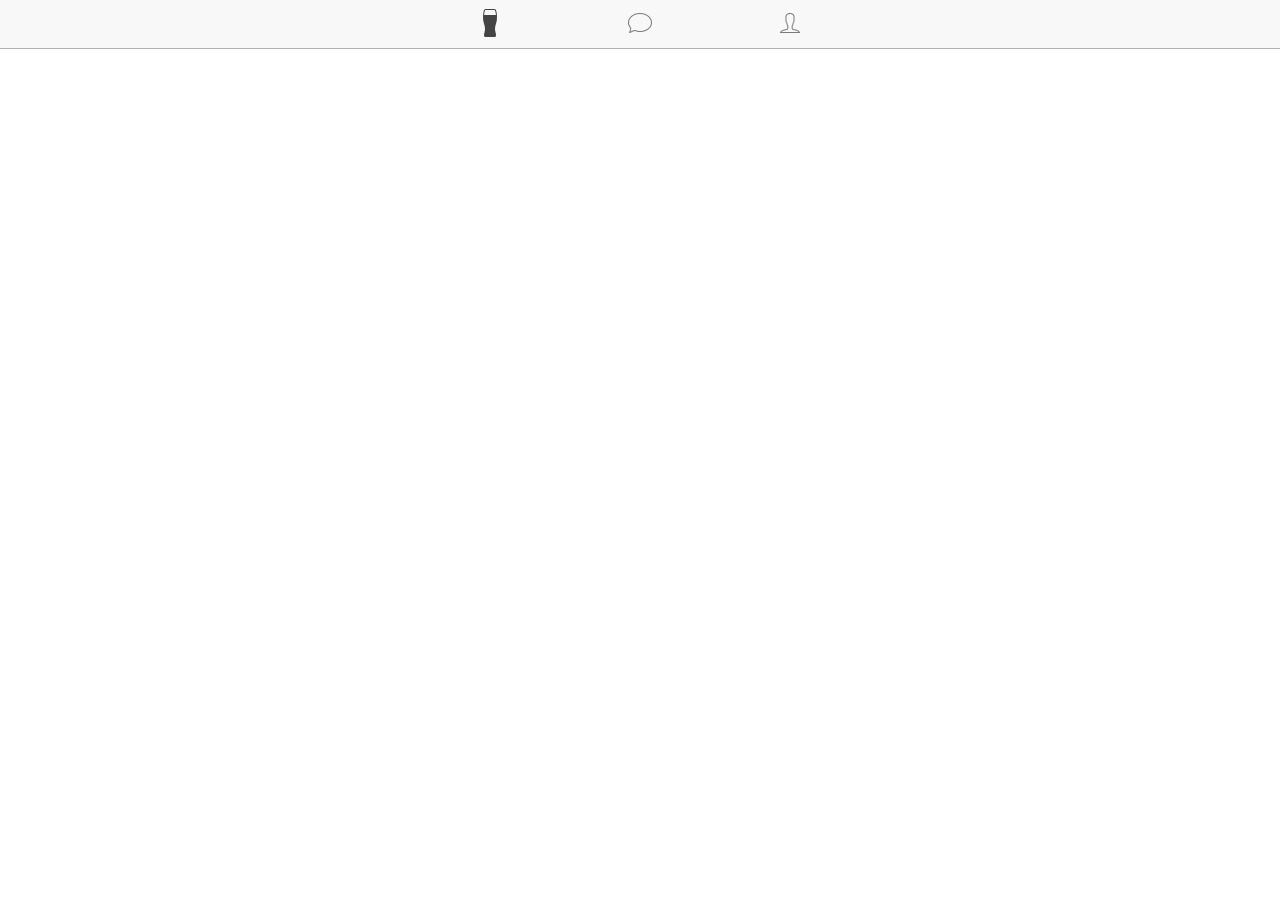
==== commit 7315cb7e: "Tabs top fixes, Dummy home, messages & profile tabs" ====
--- a/www/index.html
+++ b/www/index.html
@@ -14,22 +14,12 @@
   
   <body ng-app="starter">
 
-      <ion-tabs class="tabs-stable tabs-top tabs-icon-only">
-
-        <ion-tab icon-on="ion-ios-pint" icon-off="ion-ios-pint-outline">
-        </ion-tab>
-
-        <ion-tab icon-on="ion-ios-chatbubble" icon-off="ion-ios-chatbubble-outline">
-        </ion-tab>
-
-        <ion-tab icon-on="ion-ios-person" icon-off="ion-ios-person-outline">
-        </ion-tab>
-
-      </ion-tabs>
-
-      <ion-content>
-     
-      </ion-content>
-
-    </body>
+  <ion-nav-bar class="bar-stable" >
+    <ion-nav-back-button>
+  </ion-nav-back-button>
+  </ion-nav-bar>
+  <ion-nav-view> 
+  </ion-nav-view>
+  
+  </body>
 </html>
--- a/www/css/style.css
+++ b/www/css/style.css
@@ -1 +1,5 @@
 /* Empty. Add your own CSS if you like */
+
+.tab_selected {
+	color: red;
+}
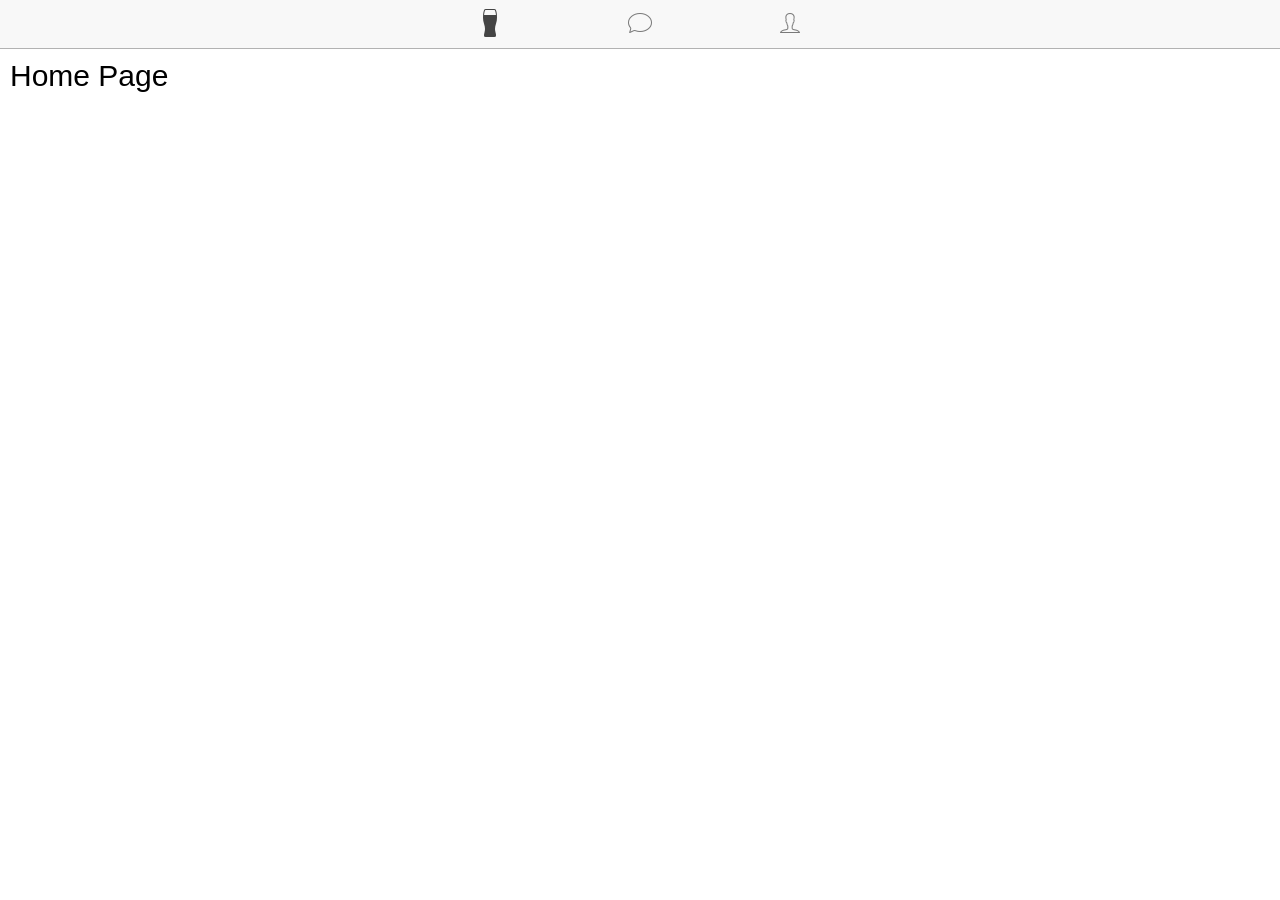
==== commit e93cadd9: "Swipeable cards & Party controller" ====
--- a/www/index.html
+++ b/www/index.html
@@ -10,6 +10,7 @@
     <script src="lib/ionic/js/ionic.bundle.js"></script>
     <script src="cordova.js"></script>
     <script src="js/app.js"></script>
+    <script src="js/ionic.swipecards.js"></script>
   </head>
   
   <body ng-app="starter">
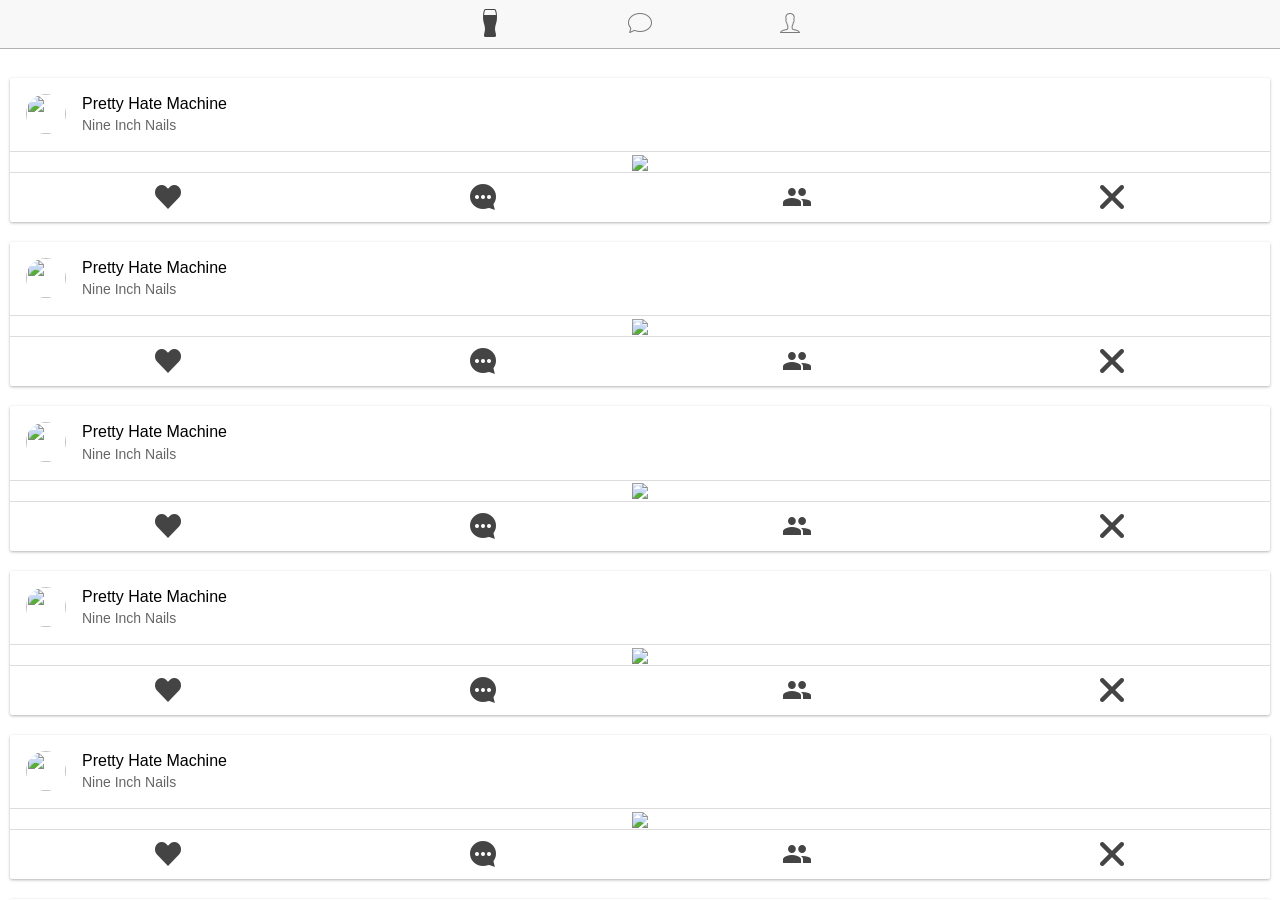
==== commit 25197068: "Shift to cards with action icons" ====
--- a/www/index.html
+++ b/www/index.html
@@ -13,7 +13,7 @@
     <script src="js/ionic.swipecards.js"></script>
   </head>
   
-  <body ng-app="starter">
+  <body ng-app="starter" no-scroll>
 
   <ion-nav-bar class="bar-stable" >
     <ion-nav-back-button>
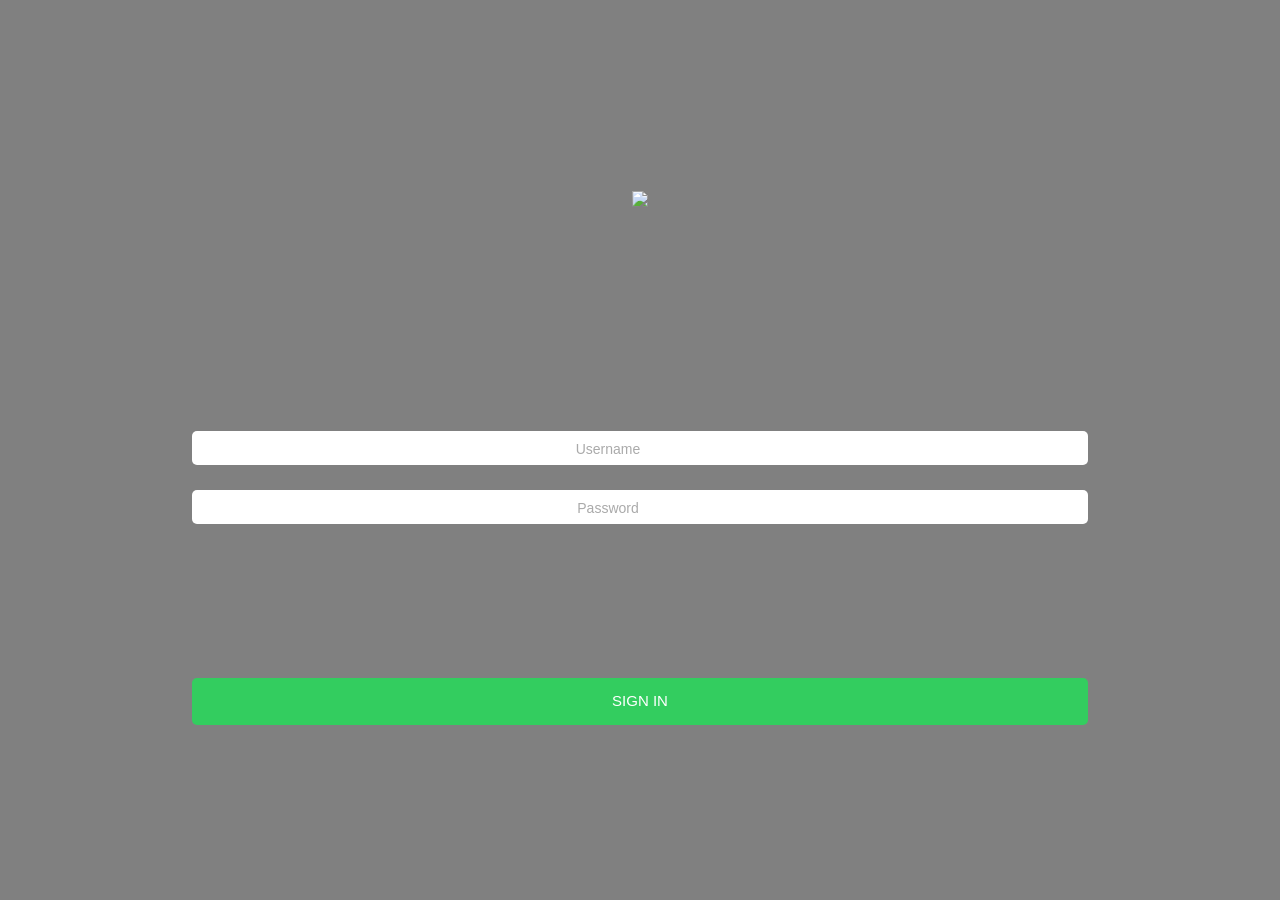
==== commit 5f4232b8: "Login Page, Login Service & Login empty input validator" ====
--- a/www/index.html
+++ b/www/index.html
@@ -10,7 +10,7 @@
     <script src="lib/ionic/js/ionic.bundle.js"></script>
     <script src="cordova.js"></script>
     <script src="js/app.js"></script>
-    <script src="js/ionic.swipecards.js"></script>
+    <script src="js/services.js"></script>
   </head>
   
   <body ng-app="starter" no-scroll>
--- a/www/css/style.css
+++ b/www/css/style.css
@@ -1,5 +1,98 @@
-/* Empty. Add your own CSS if you like */
+.login-bg {
+	background: url('http://cdn.wallpaper.com/main/casa-en-el-pacifico_01.jpg') no-repeat center center fixed;
+	-webkit-background-size: cover;
+	-moz-background-size: cover;
+	background-size: cover;
+	display: table;
+  	width: 100%;
+  	background-color: gray;
+}
+
+.login-input {
+ 	width: 70%;
+ 	margin: 2% auto;
+ 	text-align: left;
+ 	padding: 0% 5%;
+ 	border: 0px;
+ 	text-align: center;
+	border-radius: 5px;
+}
+
+ .login-input-holder {
+ 	display: table-cell;
+  	text-align: center;
+  	vertical-align: middle;
+}
+
+.login-sign-in-button {
+	width: 70%;
+	background-color: green;
+	color: white;
+	border: 0px;
+	border-radius: 5px;
+	font-size: 15px;
+	margin-top: 10%;
+}
+
+.login-logo {
+	width: auto;
+	height: 30%;
+	margin: 15% auto;
+}
+
+.login-footer-holder {
+	margin: 15% auto;
+}
+
+.login-new-user-label {
+	font-size: 14px;
+	color: white;
+	width: 100%;
+}
+
+.login-forgot-password-label {
+	font-size: 14px;
+ 	color: white;
+ 	width: 100%;
+}
+
+.center {
+    margin-left: auto;
+    margin-right: auto;
+    display: block;
+    text-align: center;
+}
 
 .tab_selected {
 	color: red;
+}
+
+.home-content {
+	padding: 0% 3%;
+}
+
+.home-event-cover-photo {
+	max-height: 175px;
+}
+
+.messages-content {
+	padding: 0% 3%;
+}
+
+.profile-content {
+	padding: 0% 3%;
+}
+
+.profile-avatar {
+	margin: 15% 0;
+}
+
+.profile-photo {
+	max-height: 25%;
+	max-width: 25%;
+}
+
+.profile_heading_name {
+	margin: 10px 0px 0px 0px;
+	padding: 0px 0px;
 }
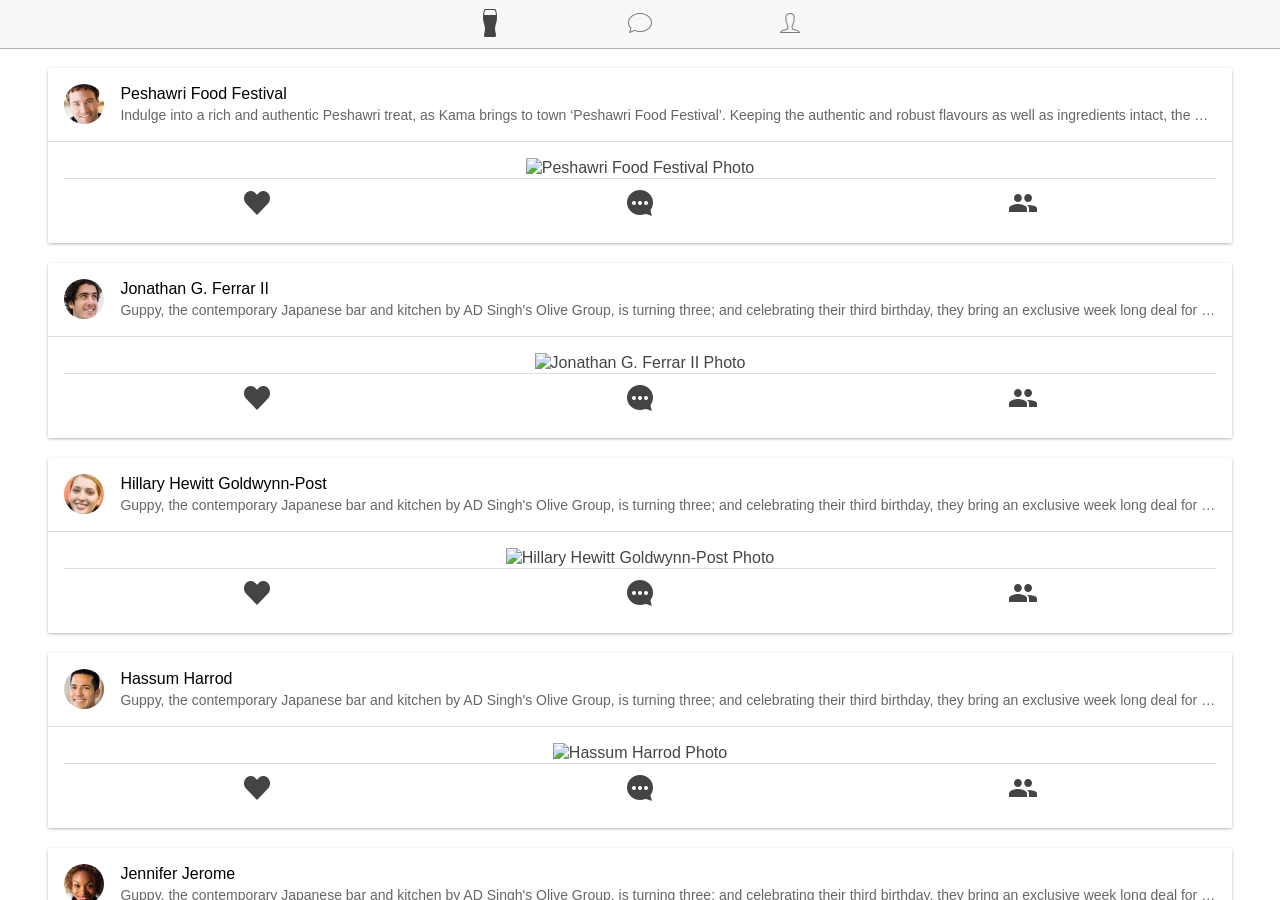
==== commit 27dc1008: "Adding & Commenting module for sliding tabs" ====
--- a/www/index.html
+++ b/www/index.html
@@ -6,12 +6,14 @@
 
     <link href="lib/ionic/css/ionic.css" rel="stylesheet">
     <link href="css/style.css" rel="stylesheet">
+    <link href="css/tabSlideBox.css" rel="stylesheet"/>
+
 
     <script src="lib/ionic/js/ionic.bundle.js"></script>
     <script src="cordova.js"></script>
     <script src="js/app.js"></script>
-    <script src="js/services.js"></script>
-  </head>
+    <script src="js/tabSlideBox.js"></script> 
+   </head>
   
   <body ng-app="starter" no-scroll>
 
--- a/www/css/style.css
+++ b/www/css/style.css
@@ -44,23 +44,31 @@
 	margin: 15% auto;
 }
 
-.login-new-user-label {
-	font-size: 14px;
+.login-new-user {
+	font-size: 15px;
 	color: white;
 	width: 100%;
+	text-decoration: none !important;
+	font-style: bold;
 }
 
-.login-forgot-password-label {
-	font-size: 14px;
+.login-forgot-password {
+	font-size: 15px;
  	color: white;
  	width: 100%;
+ 	text-decoration: none !important;
+ 	font-style: bold;
 }
 
-.center {
-    margin-left: auto;
-    margin-right: auto;
-    display: block;
-    text-align: center;
+.signup-input-phone{
+  display: block;
+  margin: 2em auto;
+  padding: 0.5em 0.25em;
+  border: none;
+  border-radius: 0.2em;
+  font-size: 1.5em;
+  text-align: center;
+  box-shadow: 0 0 1em 0.25em rgba(0,0,0,0.2);
 }
 
 .tab_selected {
@@ -95,4 +103,29 @@
 .profile_heading_name {
 	margin: 10px 0px 0px 0px;
 	padding: 0px 0px;
-}+}
+
+.center {
+    margin-left: auto;
+    margin-right: auto;
+    display: block;
+    text-align: center;
+}
+
+.required:after { content:" *"; }
+
+.image-relative { 
+   position: relative;
+   text-align: right;
+}
+
+.text-absolute { 
+   position: absolute; 
+   top: 2%; 
+   right: 3%; 
+   width: wrap;
+   margin: 0 10px;
+   padding: 3px 5px;
+   color: black;
+   background-color: rgba(255, 255, 255, 0.7);
+}
--- a/www/css/tabSlideBox.css
+++ b/www/css/tabSlideBox.css
@@ -0,0 +1,89 @@
+.tabbed-slidebox .slider {
+    height: 100%;
+}
+.tabbed-slidebox.btm .slider {
+    margin-bottom: -50px;
+}
+.tabbed-slidebox .slider-slides {
+    width: 100%;
+}
+
+.tabbed-slidebox .slider-slide {
+    padding-top: 0px;
+    color: #000;
+    background-color: #fff;
+    text-align: center;
+    font-weight: 300;
+    background-color: #0398dc;
+}
+
+.tabbed-slidebox .tsb-icons {
+    text-align: center;
+    margin: 10px 0;
+    position: relative;
+	background-color:#fff;
+}
+
+.tabbed-slidebox .tsb-ic-wrp {
+    display: flex;
+    position: relative;
+	-webkit-transition: -webkit-transform 0.3s; /* For Safari 3.1 to 6.0 */
+	-webkit-transform:translate3d(0,0,0);
+}
+
+.tabbed-slidebox .tsb-icons a {
+    display: inline-block;
+    width: 54px;
+    font-size: 2.5em;
+    color: rgba(0, 0, 0, 0.3);
+	-webkit-transform:translate3d(0,8px,0);
+}
+
+.tabbed-slidebox .tsb-icons a.active {
+    color: rgba(0, 0, 0, 1);
+    font-size: 3.5em;
+	-webkit-transform:translate3d(0,0,0);
+}
+
+.tabbed-slidebox .tabbed-slidebox {
+    position: relative;
+    height: 100%;
+    overflow: hidden;
+}
+
+.tabbed-slidebox .tsb-icons:after {
+    width: 0;
+    height: 0;
+    border-style: solid;
+    border-width: 0 1.4em 1.4em 1.4em;
+    border-color: transparent transparent #0398dc transparent;
+    position: absolute;
+    content: "";
+    display: block;
+    bottom: -12px;
+    left: 50%;
+    margin-left: -14px;
+}
+.tsb-hscroll.scroll-view{
+  	white-space: nowrap;
+	margin:0 auto;
+}
+.tsb-hscroll.scroll-view .scroll-bar{
+	visibility:hidden;
+}
+.tsb-hscroll.scroll-view .scroll.onscroll{
+	-webkit-transition: -webkit-transform 0.3s; /* For Safari 3.1 to 6.0 */
+}
+
+.tabbed-slidebox .tsb-icons .scroll a{
+	width:auto;
+	font-size: 1.5em;
+	line-height: 1.5em;
+	text-decoration: none;
+	margin: 0 15px;
+	border-bottom: 3px solid transparent;
+}
+.tabbed-slidebox .tsb-icons .scroll a.active {
+	font-size: 1.8em;
+	border-bottom: 3px solid #ccc;
+}
